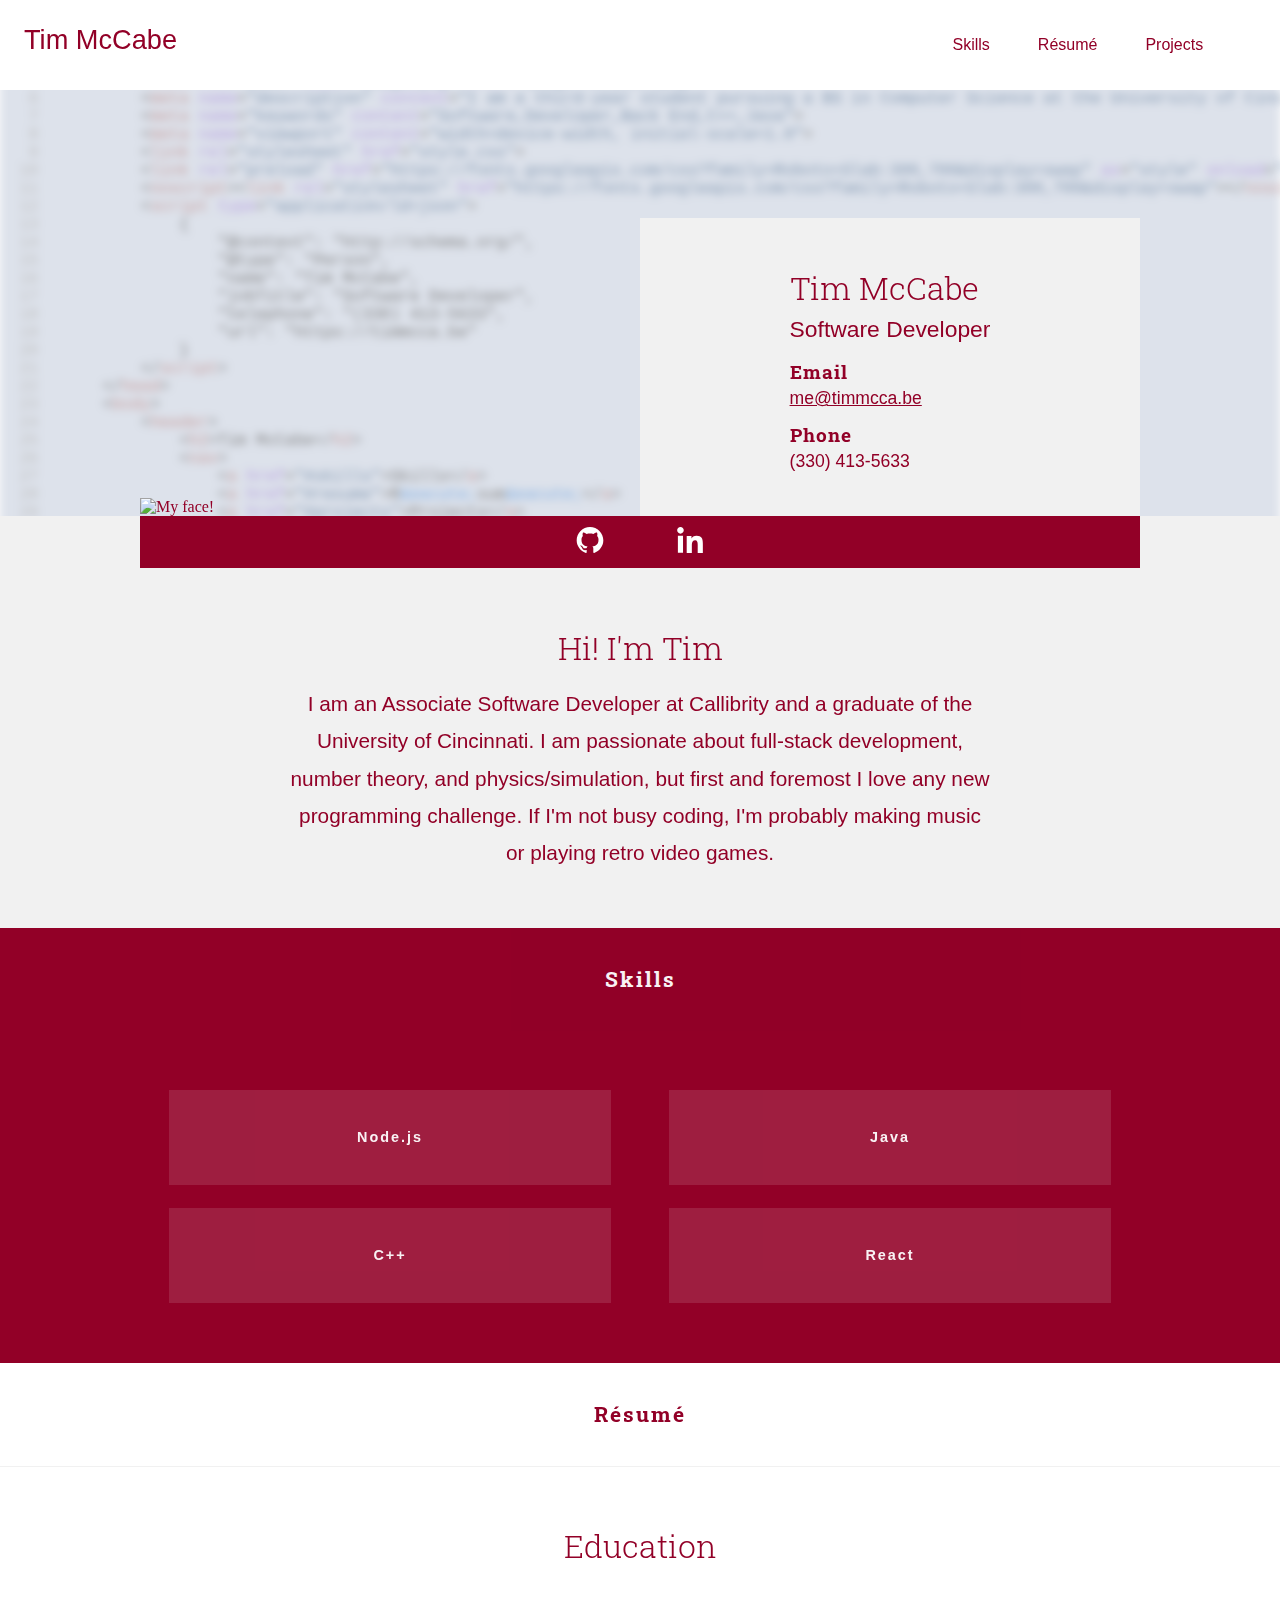
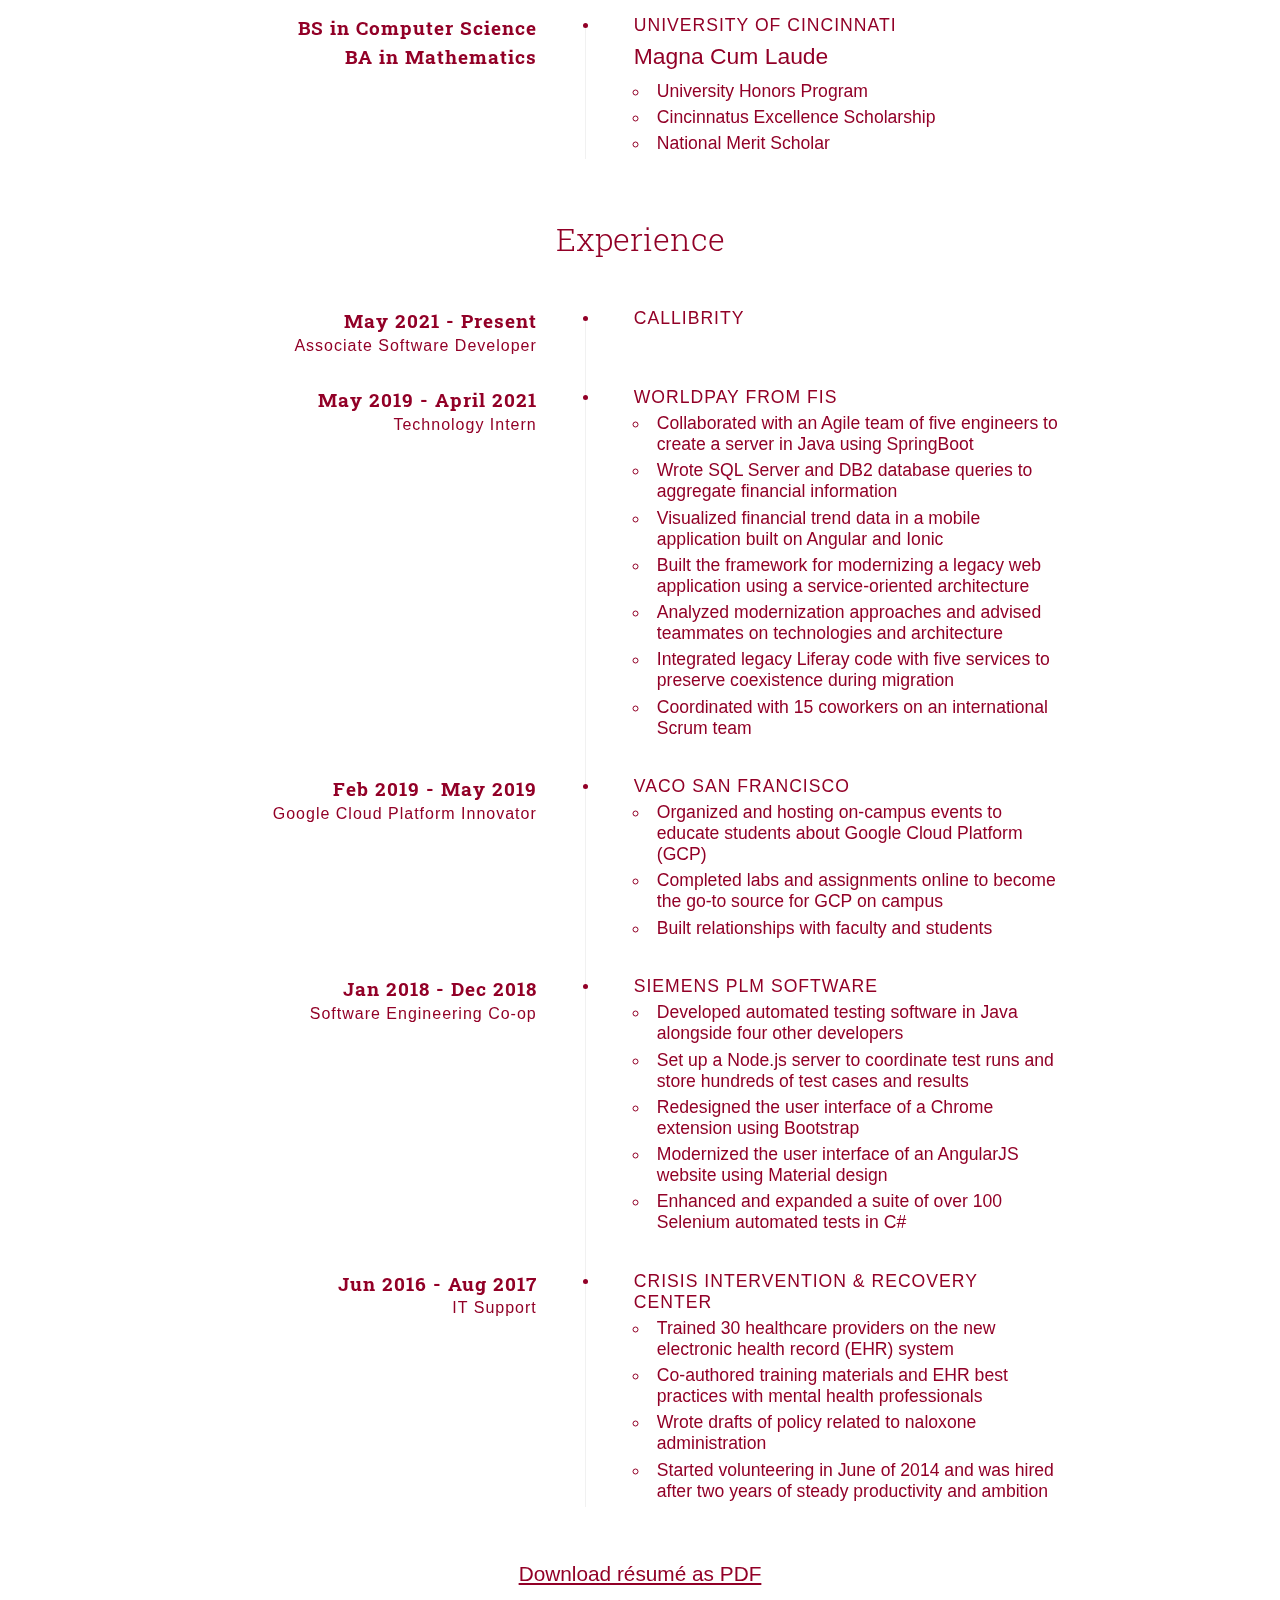
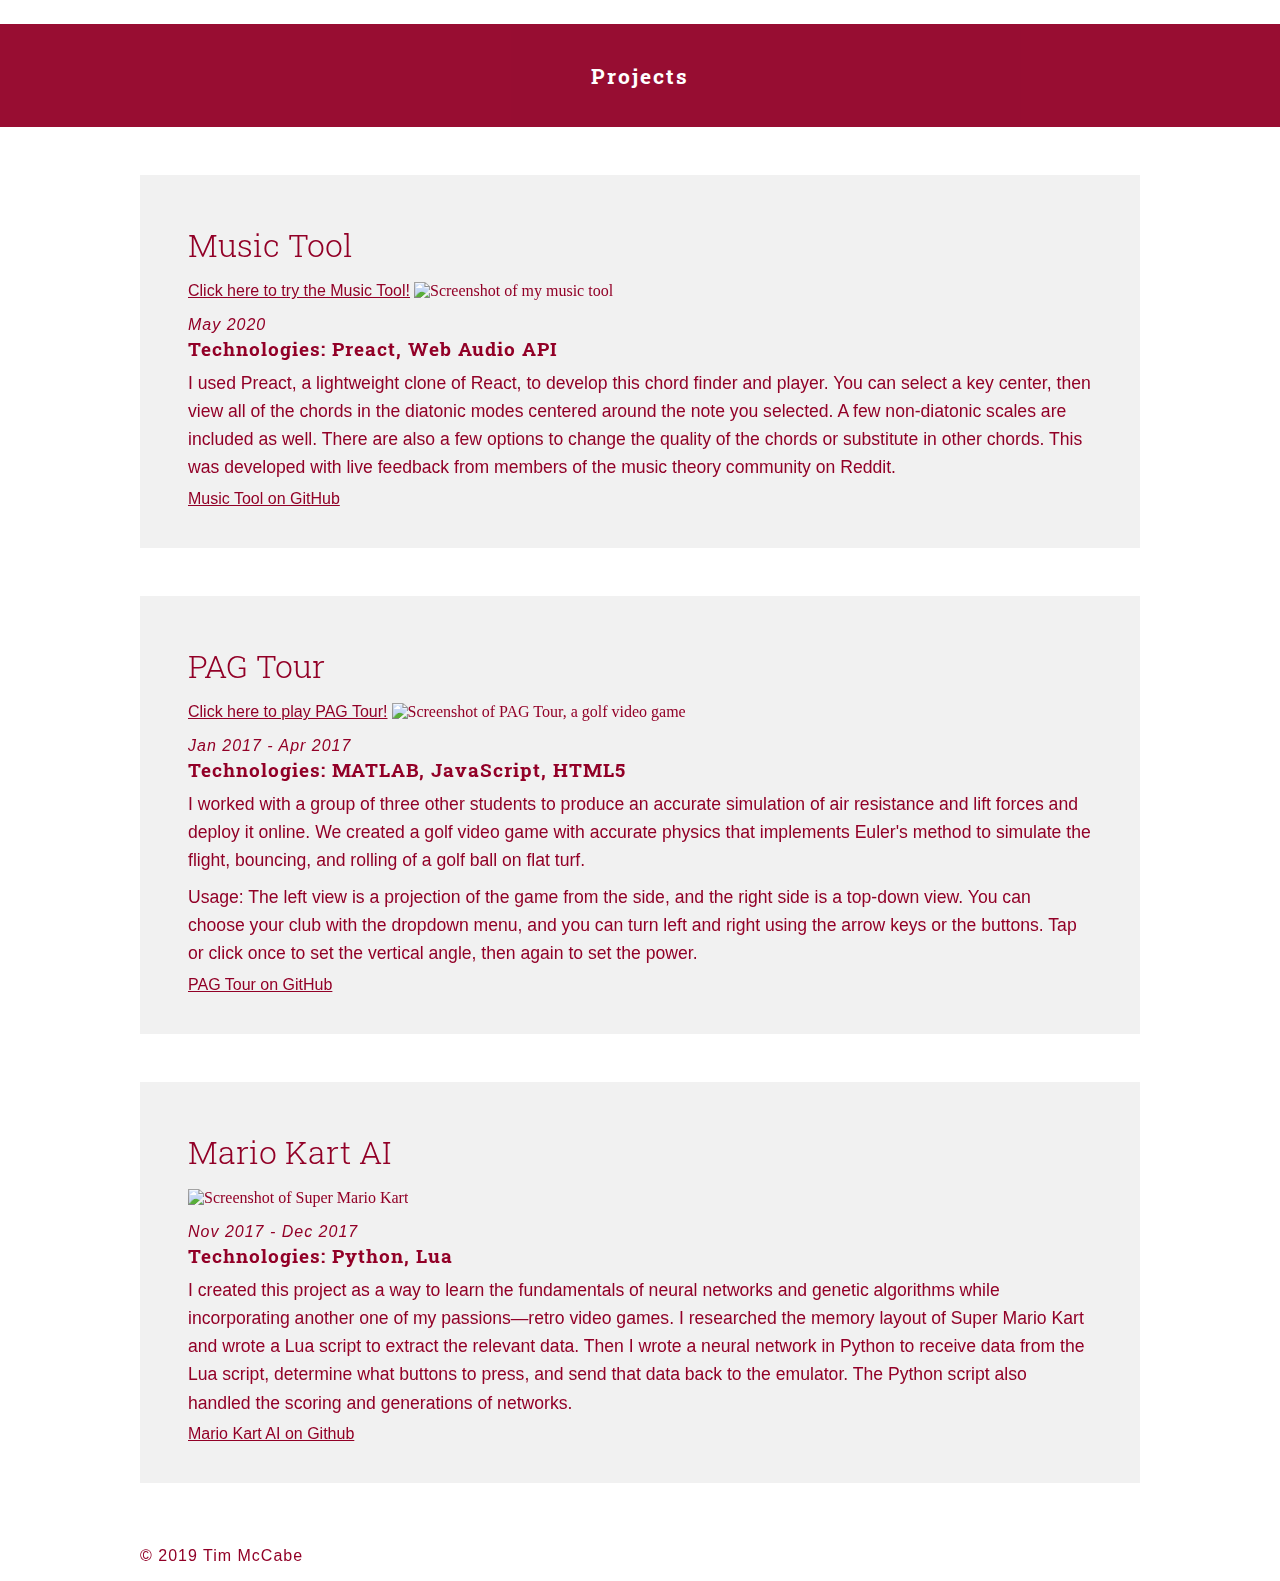
==== index.html @ ade3937a "Update index.html" ====
<!DOCTYPE html>
<html>
    <head>
        <title>Tim McCabe</title>
        <link rel="icon" type="image/png" href="image/favicon.png">
        <meta name="description" content="I am an Associate Software Developer at Callibrity and a graduate of the University of Cincinnati.">
        <meta name="keywords" content="Software,Developer,Back End,C++,Java">
        <meta name="viewport" content="width=device-width, initial-scale=1.0">
        <link rel="stylesheet" href="style.css">
        <link rel="preload" href="https://fonts.googleapis.com/css?family=Roboto+Slab:300,700&display=swap" as="style" onload="this.onload=null;this.rel='stylesheet'">
        <noscript><link rel="stylesheet" href="https://fonts.googleapis.com/css?family=Roboto+Slab:300,700&display=swap"></noscript>
        <script type="application/ld+json">
            {
                "@context": "http://schema.org/",
                "@type": "Person",
                "name": "Tim McCabe",
                "jobTitle": "Software Developer",
                "telephone": "(330) 413-5633",
                "url": "https://timmcca.be"
            }
        </script>
    </head>
    <body>
        <header>
            <h2>Tim McCabe</h2>
            <nav>
                <a href="#skills">Skills</a>
                <a href="#resume">R&eacute;sum&eacute;</a>
                <a href="#projects">Projects</a>
            </nav>
        </header>
        <main>
            <section class="banner content">
                <picture class="headshot-picture">
                    <source srcset="image/headshot.webp" type="image/webp">
                    <source srcset="image/headshot.jpg" type="image/jpeg">
                    <img class="headshot" src="image/headshot.jpg" alt="My face!">
                </picture>
                <article class="details">
                    <div>
                        <h1>Tim McCabe</h1>
                        <p><strong>Software Developer</strong></p>
                        <h5>Email</h5>
                        <p><a href="mailto:me@timmcca.be">me@timmcca.be</a></p>
                        <h5>Phone</h5>
                        <p>(330) 413-5633</p>
                    </div>
                </article>
            </section>
            <section class="about content">
                <div class="socials">
                    <!-- TODO: create a new Stack Overflow (I locked myself out of the old one :() -->
                    <!--<a href="https://stackoverflow.com/users/10601037/timmcca-be"><img alt="Stack Overflow icon" src="image/so-icon.svg"></a>-->
                    <a href="https://github.com/timmcca-be"><img alt="GitHub icon" src="image/github-icon.svg"></a>
                    <a href="https://www.linkedin.com/in/timmcca-be/"><img alt="LinkedIn icon" src="image/linkedin-icon.svg"></a>
                </div>
                <h1>Hi! I'm Tim</h1>
                <p>I am an Associate Software Developer at Callibrity and a graduate of the University of Cincinnati.
                    I am passionate about full-stack development, number theory, and physics/simulation, but
                    first and foremost I love any new programming challenge. If I'm not busy coding, I'm probably making
                    music or playing retro video games.</p>
            </section>
            <section id="skills">
                <h3>Skills</h3>
                <div class="skill-container content">
                    <p>Node.js</p>
                    <p>Java</p>
                    <p>C++</p>
                    <p>React</p>
                </div>
            </section>
            <section id="resume">
                <h3>R&eacute;sum&eacute;</h3>
                <section class="content">
                    <h1>Education</h1>
                    <article class="timeline">
                        <div class="title-block">
                            <h5>BS in Computer Science</h5>
                            <h5>BA in Mathematics</h5>
                        </div>
                        <div class="content-block">
                            <h6>University of Cincinnati</h6>
                            <p><strong>Magna Cum Laude</strong></p>
                            <ul>
                                <li>University Honors Program</li>
                                <li>Cincinnatus Excellence Scholarship</li>
                                <li>National Merit Scholar</li>
                            </ul>
                        </div>
                    </article>
                </section>
                <section class="content">
                    <h1>Experience</h1>
                    <article class="timeline">
                        <div class="title-block">
                            <h5>May 2021 - Present</h5>
                            <small>Associate Software Developer</small>
                        </div>
                        <div class="content-block">
                            <h6>Callibrity</h6>
                        </div>
                    </article>
                    <article class="timeline">
                        <div class="title-block">
                            <h5>May 2019 - April 2021</h5>
                            <small>Technology Intern</small>
                        </div>
                        <div class="content-block">
                            <h6>Worldpay from FIS</h6>
                            <ul>
                                <li>Collaborated with an Agile team of five engineers to create a server in Java using SpringBoot</li>
                                <li>Wrote SQL Server and DB2 database queries to aggregate financial information</li>
                                <li>Visualized financial trend data in a mobile application built on Angular and Ionic</li>
                                <li>Built the framework for modernizing a legacy web application using a service-oriented architecture</li>
                                <li>Analyzed modernization approaches and advised teammates on technologies and architecture</li>
                                <li>Integrated legacy Liferay code with five services to preserve coexistence during migration</li>
                                <li>Coordinated with 15 coworkers on an international Scrum team</li>
                            </ul>
                        </div>
                    </article>
                    <article class="timeline">
                        <div class="title-block">
                            <h5>Feb 2019 - May 2019</h5>
                            <small>Google Cloud Platform Innovator</small>
                        </div>
                        <div class="content-block">
                            <h6>Vaco San Francisco</h6>
                            <ul>
                                <li>Organized and hosting on-campus events to educate students about Google Cloud Platform (GCP)</li>
                                <li>Completed labs and assignments online to become the go-to source for GCP on campus</li>
                                <li>Built relationships with faculty and students</li>
                            </ul>
                        </div>
                    </article>
                    <article class="timeline">
                        <div class="title-block">
                            <h5>Jan 2018 - Dec 2018</h5>
                            <small>Software Engineering Co-op</small>
                        </div>
                        <div class="content-block">
                            <h6>Siemens PLM Software</h6>
                            <ul>
                                <li>Developed automated testing software in Java alongside four other developers</li>
                                <li>Set up a Node.js server to coordinate test runs and store hundreds of test cases and results</li>
                                <li>Redesigned the user interface of a Chrome extension using Bootstrap</li>
                                <li>Modernized the user interface of an AngularJS website using Material design</li>
                                <li>Enhanced and expanded a suite of over 100 Selenium automated tests in C#</li>
                            </ul>
                        </div>
                    </article>
                    <article class="timeline">
                        <div class="title-block">
                            <h5>Jun 2016 - Aug 2017</h5>
                            <small>IT Support</small>
                        </div>
                        <div class="content-block">
                            <h6>Crisis Intervention &amp; Recovery Center</h6>
                            <ul>
                                <li>Trained 30 healthcare providers on the new electronic health record (EHR) system</li>
                                <li>Co-authored training materials and EHR best practices with mental health professionals</li>
                                <li>Wrote drafts of policy related to naloxone administration</li>
                                <li>Started volunteering in June of 2014 and was hired after two years of steady productivity and ambition</li>
                            </ul>
                        </div>
                    </article>
                </section>
                <p class="download"><a href="Tim McCabe.pdf" target="_blank">Download r&eacute;sum&eacute; as PDF</a></p>
            </section>
            <section id="projects">
                <h3>Projects</h3>
                <div class="content">
                    <article>
                        <h1>Music Tool</h1>
                        <a href="https://music-tool.timmcca.be/#/" target="_blank">Click here to try the Music Tool!</a>
                        <picture>
                            <source srcset="image/music-tool-mobile.webp" type="image/webp" media="(max-width: 768px)">
                            <source srcset="image/music-tool-mobile.png" type="image/png" media="(max-width: 768px)">
                            <source srcset="image/music-tool.webp" type="image/webp">
                            <source srcset="image/music-tool.png" type="image/png"> 
                            <img src="image/music-tool.png" alt="Screenshot of my music tool">
                        </picture>
                        <small><em>May 2020</em></small>
                        <h5>Technologies: Preact, Web Audio API</h5>
                        <p>I used Preact, a lightweight clone of React, to develop this chord finder and player. You can select a key center,
                            then view all of the chords in the diatonic modes centered around the note you selected. A few non-diatonic scales
                            are included as well. There are also a few options to change the quality of the chords or substitute in other
                            chords. This was developed with live feedback from members of the music theory community on Reddit.</p>
                        <a href="https://github.com/timmcca-be/music-tool" target="_blank">Music Tool on GitHub</a>
                    </article>
                    <article>
                        <h1>PAG Tour</h1>
                        <a href="https://modelshonorsexp.github.io/" target="_blank">Click here to play PAG Tour!</a>
                        <picture>
                            <source srcset="image/pag.webp" type="image/webp">
                            <source srcset="image/pag.png" type="image/png"> 
                            <img src="image/pag.png" alt="Screenshot of PAG Tour, a golf video game">
                        </picture>
                        <small><em>Jan 2017 - Apr 2017</em></small>
                        <h5>Technologies: MATLAB, JavaScript, HTML5</h5>
                        <p>I worked with a group of three other students to produce an accurate simulation of air resistance and lift
                            forces and deploy it online. We created a golf video game with accurate physics that implements Euler's
                            method to simulate the flight, bouncing, and rolling of a golf ball on flat turf.</p>
                        <p>Usage: The left view is a projection of the game from the side, and the right side is a top-down view. You
                            can choose your club with the dropdown menu, and you can turn left and right using the arrow keys or the
                            buttons. Tap or click once to set the vertical angle, then again to set the power.</p>
                        <a href="https://github.com/ModelsHonorsExp/ModelsHonorsExp.github.io" target="_blank">PAG Tour on GitHub</a>
                    </article>
                    <article>
                        <h1>Mario Kart AI</h1>
                        <picture>
                            <source srcset="image/mario.webp" type="image/webp">
                            <source srcset="image/mario.png" type="image/png"> 
                            <img class="mario-kart" src="image/mario.png" alt="Screenshot of Super Mario Kart">
                        </picture>
                        <small><em>Nov 2017 - Dec 2017</em></small>
                        <h5>Technologies: Python, Lua</h5>
                        <p>I created this project as a way to learn the fundamentals of neural networks and genetic algorithms while
                            incorporating another one of my passions&mdash;retro video games. I researched the memory layout of Super Mario
                            Kart and wrote a Lua script to extract the relevant data. Then I wrote a neural network in Python to receive
                            data from the Lua script, determine what buttons to press, and send that data back to the emulator. The
                            Python script also handled the scoring and generations of networks.</p>
                        <a href="https://github.com/timmcca-be/Mario-Kart-AI" target="_blank">Mario Kart AI on Github</a>
                    </article>
                </div>
            </section>
        </main>
        <footer class="content"><small>&copy; 2019 Tim McCabe</small></footer>
        <div id="background"><div class="editorLine"><div class="editorLineNumber">1</div><span class="background-code-punctuation">&lt;!</span><span class="background-code-tag">DOCTYPE</span><span class="background-code-punctuation">&nbsp;</span><span class="background-code-attribute">html</span><span class="background-code-punctuation">&gt;</span></div><div class="editorLine"><div class="editorLineNumber">2</div><span class="background-code-punctuation">&lt;</span><span class="background-code-tag">html</span><span class="background-code-punctuation">&gt;</span></div><div class="editorLine"><div class="editorLineNumber">3</div><span class="background-code-punctuation">&nbsp;&nbsp;&nbsp;&nbsp;&lt;</span><span class="background-code-tag">head</span><span class="background-code-punctuation">&gt;</span></div><div class="editorLine"><div class="editorLineNumber">4</div><span class="background-code-punctuation">&nbsp;&nbsp;&nbsp;&nbsp;&nbsp;&nbsp;&nbsp;&nbsp;&lt;</span><span class="background-code-tag">title</span><span class="background-code-punctuation">&gt;Tim&nbsp;McCabe&lt;/</span><span class="background-code-tag">title</span><span class="background-code-punctuation">&gt;</span></div><div class="editorLine"><div class="editorLineNumber">5</div><span class="background-code-punctuation">&nbsp;&nbsp;&nbsp;&nbsp;&nbsp;&nbsp;&nbsp;&nbsp;&lt;</span><span class="background-code-tag">link</span><span class="background-code-punctuation">&nbsp;</span><span class="background-code-attribute">rel</span><span class="background-code-punctuation">=</span><span class="background-code-value">"icon"</span><span class="background-code-punctuation">&nbsp;</span><span class="background-code-attribute">type</span><span class="background-code-punctuation">=</span><span class="background-code-value">"image/png"</span><span class="background-code-punctuation">&nbsp;</span><span class="background-code-attribute">href</span><span class="background-code-punctuation">=</span><span class="background-code-value">"image/favicon.png"</span><span class="background-code-punctuation">&gt;</span></div><div class="editorLine"><div class="editorLineNumber">6</div><span class="background-code-punctuation">&nbsp;&nbsp;&nbsp;&nbsp;&nbsp;&nbsp;&nbsp;&nbsp;&lt;</span><span class="background-code-tag">meta</span><span class="background-code-punctuation">&nbsp;</span><span class="background-code-attribute">name</span><span class="background-code-punctuation">=</span><span class="background-code-value">"description"</span><span class="background-code-punctuation">&nbsp;</span><span class="background-code-attribute">content</span><span class="background-code-punctuation">=</span><span class="background-code-value">"I&nbsp;am&nbsp;a&nbsp;third-year&nbsp;student&nbsp;pursuing&nbsp;a&nbsp;BS&nbsp;in&nbsp;Computer&nbsp;Science&nbsp;at&nbsp;the&nbsp;University&nbsp;of&nbsp;Cincinnati."</span><span class="background-code-punctuation">&gt;</span></div><div class="editorLine"><div class="editorLineNumber">7</div><span class="background-code-punctuation">&nbsp;&nbsp;&nbsp;&nbsp;&nbsp;&nbsp;&nbsp;&nbsp;&lt;</span><span class="background-code-tag">meta</span><span class="background-code-punctuation">&nbsp;</span><span class="background-code-attribute">name</span><span class="background-code-punctuation">=</span><span class="background-code-value">"keywords"</span><span class="background-code-punctuation">&nbsp;</span><span class="background-code-attribute">content</span><span class="background-code-punctuation">=</span><span class="background-code-value">"Software,Developer,Back&nbsp;End,C++,Java"</span><span class="background-code-punctuation">&gt;</span></div><div class="editorLine"><div class="editorLineNumber">8</div><span class="background-code-punctuation">&nbsp;&nbsp;&nbsp;&nbsp;&nbsp;&nbsp;&nbsp;&nbsp;&lt;</span><span class="background-code-tag">meta</span><span class="background-code-punctuation">&nbsp;</span><span class="background-code-attribute">name</span><span class="background-code-punctuation">=</span><span class="background-code-value">"viewport"</span><span class="background-code-punctuation">&nbsp;</span><span class="background-code-attribute">content</span><span class="background-code-punctuation">=</span><span class="background-code-value">"width=device-width,&nbsp;initial-scale=1.0"</span><span class="background-code-punctuation">&gt;</span></div><div class="editorLine"><div class="editorLineNumber">9</div><span class="background-code-punctuation">&nbsp;&nbsp;&nbsp;&nbsp;&nbsp;&nbsp;&nbsp;&nbsp;&lt;</span><span class="background-code-tag">link</span><span class="background-code-punctuation">&nbsp;</span><span class="background-code-attribute">rel</span><span class="background-code-punctuation">=</span><span class="background-code-value">"stylesheet"</span><span class="background-code-punctuation">&nbsp;</span><span class="background-code-attribute">href</span><span class="background-code-punctuation">=</span><span class="background-code-value">"style.css"</span><span class="background-code-punctuation">&gt;</span></div><div class="editorLine"><div class="editorLineNumber">10</div><span class="background-code-punctuation">&nbsp;&nbsp;&nbsp;&nbsp;&nbsp;&nbsp;&nbsp;&nbsp;&lt;</span><span class="background-code-tag">link</span><span class="background-code-punctuation">&nbsp;</span><span class="background-code-attribute">rel</span><span class="background-code-punctuation">=</span><span class="background-code-value">"preload"</span><span class="background-code-punctuation">&nbsp;</span><span class="background-code-attribute">href</span><span class="background-code-punctuation">=</span><span class="background-code-value">"https://fonts.googleapis.com/css?family=Roboto+Slab:300,700&amp;display=swap"</span><span class="background-code-punctuation">&nbsp;</span><span class="background-code-attribute">as</span><span class="background-code-punctuation">=</span><span class="background-code-value">"style"</span><span class="background-code-punctuation">&nbsp;</span><span class="background-code-attribute">onload</span><span class="background-code-punctuation">=</span><span class="background-code-value">"</span><span class="background-code-keyword">this</span><span class="background-code-punctuation">.onload=</span><span class="background-code-keyword">null</span><span class="background-code-punctuation">;</span><span class="background-code-keyword">this</span><span class="background-code-punctuation">.rel=</span><span class="background-code-value">'stylesheet'</span><span class="background-code-punctuation">"&gt;</span></div><div class="editorLine"><div class="editorLineNumber">11</div><span class="background-code-punctuation">&nbsp;&nbsp;&nbsp;&nbsp;&nbsp;&nbsp;&nbsp;&nbsp;&lt;</span><span class="background-code-tag">noscript</span><span class="background-code-punctuation">&gt;&lt;</span><span class="background-code-tag">link</span><span class="background-code-punctuation">&nbsp;</span><span class="background-code-attribute">rel</span><span class="background-code-punctuation">=</span><span class="background-code-value">"stylesheet"</span><span class="background-code-punctuation">&nbsp;</span><span class="background-code-attribute">href</span><span class="background-code-punctuation">=</span><span class="background-code-value">"https://fonts.googleapis.com/css?family=Roboto+Slab:300,700&amp;display=swap"</span><span class="background-code-punctuation">&gt;&lt;/</span><span class="background-code-tag">noscript</span><span class="background-code-punctuation">&gt;</span></div><div class="editorLine"><div class="editorLineNumber">12</div><span class="background-code-punctuation">&nbsp;&nbsp;&nbsp;&nbsp;&nbsp;&nbsp;&nbsp;&nbsp;&lt;</span><span class="background-code-tag">script</span><span class="background-code-punctuation">&nbsp;</span><span class="background-code-attribute">type</span><span class="background-code-punctuation">=</span><span class="background-code-value">"application/ld+json"</span><span class="background-code-punctuation">&gt;</span></div><div class="editorLine"><div class="editorLineNumber">13</div><span class="background-code-punctuation">&nbsp;&nbsp;&nbsp;&nbsp;&nbsp;&nbsp;&nbsp;&nbsp;&nbsp;&nbsp;&nbsp;&nbsp;{</span></div><div class="editorLine"><div class="editorLineNumber">14</div><span class="background-code-punctuation">&nbsp;&nbsp;&nbsp;&nbsp;&nbsp;&nbsp;&nbsp;&nbsp;&nbsp;&nbsp;&nbsp;&nbsp;&nbsp;&nbsp;&nbsp;&nbsp;"@context":&nbsp;"http://schema.org/",</span></div><div class="editorLine"><div class="editorLineNumber">15</div><span class="background-code-punctuation">&nbsp;&nbsp;&nbsp;&nbsp;&nbsp;&nbsp;&nbsp;&nbsp;&nbsp;&nbsp;&nbsp;&nbsp;&nbsp;&nbsp;&nbsp;&nbsp;"@type":&nbsp;"Person",</span></div><div class="editorLine"><div class="editorLineNumber">16</div><span class="background-code-punctuation">&nbsp;&nbsp;&nbsp;&nbsp;&nbsp;&nbsp;&nbsp;&nbsp;&nbsp;&nbsp;&nbsp;&nbsp;&nbsp;&nbsp;&nbsp;&nbsp;"name":&nbsp;"Tim&nbsp;McCabe",</span></div><div class="editorLine"><div class="editorLineNumber">17</div><span class="background-code-punctuation">&nbsp;&nbsp;&nbsp;&nbsp;&nbsp;&nbsp;&nbsp;&nbsp;&nbsp;&nbsp;&nbsp;&nbsp;&nbsp;&nbsp;&nbsp;&nbsp;"jobTitle":&nbsp;"Software&nbsp;Developer",</span></div><div class="editorLine"><div class="editorLineNumber">18</div><span class="background-code-punctuation">&nbsp;&nbsp;&nbsp;&nbsp;&nbsp;&nbsp;&nbsp;&nbsp;&nbsp;&nbsp;&nbsp;&nbsp;&nbsp;&nbsp;&nbsp;&nbsp;"telephone":&nbsp;"(330)&nbsp;413-5633",</span></div><div class="editorLine"><div class="editorLineNumber">19</div><span class="background-code-punctuation">&nbsp;&nbsp;&nbsp;&nbsp;&nbsp;&nbsp;&nbsp;&nbsp;&nbsp;&nbsp;&nbsp;&nbsp;&nbsp;&nbsp;&nbsp;&nbsp;"url":&nbsp;"https://timmcca.be"</span></div><div class="editorLine"><div class="editorLineNumber">20</div><span class="background-code-punctuation">&nbsp;&nbsp;&nbsp;&nbsp;&nbsp;&nbsp;&nbsp;&nbsp;&nbsp;&nbsp;&nbsp;&nbsp;}</span></div><div class="editorLine"><div class="editorLineNumber">21</div><span class="background-code-punctuation">&nbsp;&nbsp;&nbsp;&nbsp;&nbsp;&nbsp;&nbsp;&nbsp;&lt;/</span><span class="background-code-tag">script</span><span class="background-code-punctuation">&gt;</span></div><div class="editorLine"><div class="editorLineNumber">22</div><span class="background-code-punctuation">&nbsp;&nbsp;&nbsp;&nbsp;&lt;/</span><span class="background-code-tag">head</span><span class="background-code-punctuation">&gt;</span></div><div class="editorLine"><div class="editorLineNumber">23</div><span class="background-code-punctuation">&nbsp;&nbsp;&nbsp;&nbsp;&lt;</span><span class="background-code-tag">body</span><span class="background-code-punctuation">&gt;</span></div><div class="editorLine"><div class="editorLineNumber">24</div><span class="background-code-punctuation">&nbsp;&nbsp;&nbsp;&nbsp;&nbsp;&nbsp;&nbsp;&nbsp;&lt;</span><span class="background-code-tag">header</span><span class="background-code-punctuation">&gt;</span></div><div class="editorLine"><div class="editorLineNumber">25</div><span class="background-code-punctuation">&nbsp;&nbsp;&nbsp;&nbsp;&nbsp;&nbsp;&nbsp;&nbsp;&nbsp;&nbsp;&nbsp;&nbsp;&lt;</span><span class="background-code-tag">h2</span><span class="background-code-punctuation">&gt;Tim&nbsp;McCabe&lt;/</span><span class="background-code-tag">h2</span><span class="background-code-punctuation">&gt;</span></div><div class="editorLine"><div class="editorLineNumber">26</div><span class="background-code-punctuation">&nbsp;&nbsp;&nbsp;&nbsp;&nbsp;&nbsp;&nbsp;&nbsp;&nbsp;&nbsp;&nbsp;&nbsp;&lt;</span><span class="background-code-tag">nav</span><span class="background-code-punctuation">&gt;</span></div><div class="editorLine"><div class="editorLineNumber">27</div><span class="background-code-punctuation">&nbsp;&nbsp;&nbsp;&nbsp;&nbsp;&nbsp;&nbsp;&nbsp;&nbsp;&nbsp;&nbsp;&nbsp;&nbsp;&nbsp;&nbsp;&nbsp;&lt;</span><span class="background-code-tag">a</span><span class="background-code-punctuation">&nbsp;</span><span class="background-code-attribute">href</span><span class="background-code-punctuation">=</span><span class="background-code-value">"#skills"</span><span class="background-code-punctuation">&gt;Skills&lt;/</span><span class="background-code-tag">a</span><span class="background-code-punctuation">&gt;</span></div><div class="editorLine"><div class="editorLineNumber">28</div><span class="background-code-punctuation">&nbsp;&nbsp;&nbsp;&nbsp;&nbsp;&nbsp;&nbsp;&nbsp;&nbsp;&nbsp;&nbsp;&nbsp;&nbsp;&nbsp;&nbsp;&nbsp;&lt;</span><span class="background-code-tag">a</span><span class="background-code-punctuation">&nbsp;</span><span class="background-code-attribute">href</span><span class="background-code-punctuation">=</span><span class="background-code-value">"#resume"</span><span class="background-code-punctuation">&gt;R</span><span class="background-code-keyword">&amp;eacute;</span><span class="background-code-punctuation">sum</span><span class="background-code-keyword">&amp;eacute;</span><span class="background-code-punctuation">&lt;/</span><span class="background-code-tag">a</span><span class="background-code-punctuation">&gt;</span></div><div class="editorLine"><div class="editorLineNumber">29</div><span class="background-code-punctuation">&nbsp;&nbsp;&nbsp;&nbsp;&nbsp;&nbsp;&nbsp;&nbsp;&nbsp;&nbsp;&nbsp;&nbsp;&nbsp;&nbsp;&nbsp;&nbsp;&lt;</span><span class="background-code-tag">a</span><span class="background-code-punctuation">&nbsp;</span><span class="background-code-attribute">href</span><span class="background-code-punctuation">=</span><span class="background-code-value">"#projects"</span><span class="background-code-punctuation">&gt;Projects&lt;/</span><span class="background-code-tag">a</span><span class="background-code-punctuation">&gt;</span></div><div class="editorLine"><div class="editorLineNumber">30</div><span class="background-code-punctuation">&nbsp;&nbsp;&nbsp;&nbsp;&nbsp;&nbsp;&nbsp;&nbsp;&nbsp;&nbsp;&nbsp;&nbsp;&lt;/</span><span class="background-code-tag">nav</span><span class="background-code-punctuation">&gt;</span></div><div class="editorLine"><div class="editorLineNumber">31</div><span class="background-code-punctuation">&nbsp;&nbsp;&nbsp;&nbsp;&nbsp;&nbsp;&nbsp;&nbsp;&lt;/</span><span class="background-code-tag">header</span><span class="background-code-punctuation">&gt;</span></div><div class="editorLine"><div class="editorLineNumber">32</div><span class="background-code-punctuation">&nbsp;&nbsp;&nbsp;&nbsp;&nbsp;&nbsp;&nbsp;&nbsp;&lt;</span><span class="background-code-tag">main</span><span class="background-code-punctuation">&gt;</span></div><div class="editorLine"><div class="editorLineNumber">33</div><span class="background-code-punctuation">&nbsp;&nbsp;&nbsp;&nbsp;&nbsp;&nbsp;&nbsp;&nbsp;&nbsp;&nbsp;&nbsp;&nbsp;&lt;</span><span class="background-code-tag">section</span><span class="background-code-punctuation">&nbsp;</span><span class="background-code-attribute">class</span><span class="background-code-punctuation">=</span><span class="background-code-value">"banner&nbsp;content"</span><span class="background-code-punctuation">&gt;</span></div><div class="editorLine"><div class="editorLineNumber">34</div><span class="background-code-punctuation">&nbsp;&nbsp;&nbsp;&nbsp;&nbsp;&nbsp;&nbsp;&nbsp;&nbsp;&nbsp;&nbsp;&nbsp;&nbsp;&nbsp;&nbsp;&nbsp;&lt;</span><span class="background-code-tag">picture</span><span class="background-code-punctuation">&nbsp;</span><span class="background-code-attribute">class</span><span class="background-code-punctuation">=</span><span class="background-code-value">"headshot-picture"</span><span class="background-code-punctuation">&gt;</span></div><div class="editorLine"><div class="editorLineNumber">35</div><span class="background-code-punctuation">&nbsp;&nbsp;&nbsp;&nbsp;&nbsp;&nbsp;&nbsp;&nbsp;&nbsp;&nbsp;&nbsp;&nbsp;&nbsp;&nbsp;&nbsp;&nbsp;&nbsp;&nbsp;&nbsp;&nbsp;&lt;</span><span class="background-code-tag">source</span><span class="background-code-punctuation">&nbsp;</span><span class="background-code-attribute">srcset</span><span class="background-code-punctuation">=</span><span class="background-code-value">"image/headshot.webp"</span><span class="background-code-punctuation">&nbsp;</span><span class="background-code-attribute">type</span><span class="background-code-punctuation">=</span><span class="background-code-value">"image/webp"</span><span class="background-code-punctuation">&gt;</span></div><div class="editorLine"><div class="editorLineNumber">36</div><span class="background-code-punctuation">&nbsp;&nbsp;&nbsp;&nbsp;&nbsp;&nbsp;&nbsp;&nbsp;&nbsp;&nbsp;&nbsp;&nbsp;&nbsp;&nbsp;&nbsp;&nbsp;&nbsp;&nbsp;&nbsp;&nbsp;&lt;</span><span class="background-code-tag">source</span><span class="background-code-punctuation">&nbsp;</span><span class="background-code-attribute">srcset</span><span class="background-code-punctuation">=</span><span class="background-code-value">"image/headshot.jpg"</span><span class="background-code-punctuation">&nbsp;</span><span class="background-code-attribute">type</span><span class="background-code-punctuation">=</span><span class="background-code-value">"image/jpeg"</span><span class="background-code-punctuation">&gt;&nbsp;</span></div><div class="editorLine"><div class="editorLineNumber">37</div><span class="background-code-punctuation">&nbsp;&nbsp;&nbsp;&nbsp;&nbsp;&nbsp;&nbsp;&nbsp;&nbsp;&nbsp;&nbsp;&nbsp;&nbsp;&nbsp;&nbsp;&nbsp;&nbsp;&nbsp;&nbsp;&nbsp;&lt;</span><span class="background-code-tag">img</span><span class="background-code-punctuation">&nbsp;</span><span class="background-code-attribute">class</span><span class="background-code-punctuation">=</span><span class="background-code-value">"headshot"</span><span class="background-code-punctuation">&nbsp;</span><span class="background-code-attribute">src</span><span class="background-code-punctuation">=</span><span class="background-code-value">"image/headshot.jpg"</span><span class="background-code-punctuation">&nbsp;</span><span class="background-code-attribute">alt</span><span class="background-code-punctuation">=</span><span class="background-code-value">"My&nbsp;face!"</span><span class="background-code-punctuation">&gt;</span></div><div class="editorLine"><div class="editorLineNumber">38</div><span class="background-code-punctuation">&nbsp;&nbsp;&nbsp;&nbsp;&nbsp;&nbsp;&nbsp;&nbsp;&nbsp;&nbsp;&nbsp;&nbsp;&nbsp;&nbsp;&nbsp;&nbsp;&lt;/</span><span class="background-code-tag">picture</span><span class="background-code-punctuation">&gt;</span></div><div class="editorLine"><div class="editorLineNumber">39</div><span class="background-code-punctuation">&nbsp;&nbsp;&nbsp;&nbsp;&nbsp;&nbsp;&nbsp;&nbsp;&nbsp;&nbsp;&nbsp;&nbsp;&nbsp;&nbsp;&nbsp;&nbsp;&lt;</span><span class="background-code-tag">article</span><span class="background-code-punctuation">&nbsp;</span><span class="background-code-attribute">class</span><span class="background-code-punctuation">=</span><span class="background-code-value">"details"</span><span class="background-code-punctuation">&gt;</span></div><div class="editorLine"><div class="editorLineNumber">40</div><span class="background-code-punctuation">&nbsp;&nbsp;&nbsp;&nbsp;&nbsp;&nbsp;&nbsp;&nbsp;&nbsp;&nbsp;&nbsp;&nbsp;&nbsp;&nbsp;&nbsp;&nbsp;&nbsp;&nbsp;&nbsp;&nbsp;&lt;</span><span class="background-code-tag">div</span><span class="background-code-punctuation">&gt;</span></div><div class="editorLine"><div class="editorLineNumber">41</div><span class="background-code-punctuation">&nbsp;&nbsp;&nbsp;&nbsp;&nbsp;&nbsp;&nbsp;&nbsp;&nbsp;&nbsp;&nbsp;&nbsp;&nbsp;&nbsp;&nbsp;&nbsp;&nbsp;&nbsp;&nbsp;&nbsp;&nbsp;&nbsp;&nbsp;&nbsp;&lt;</span><span class="background-code-tag">h1</span><span class="background-code-punctuation">&gt;Tim&nbsp;McCabe&lt;/</span><span class="background-code-tag">h1</span><span class="background-code-punctuation">&gt;</span></div><div class="editorLine"><div class="editorLineNumber">42</div><span class="background-code-punctuation">&nbsp;&nbsp;&nbsp;&nbsp;&nbsp;&nbsp;&nbsp;&nbsp;&nbsp;&nbsp;&nbsp;&nbsp;&nbsp;&nbsp;&nbsp;&nbsp;&nbsp;&nbsp;&nbsp;&nbsp;&nbsp;&nbsp;&nbsp;&nbsp;&lt;</span><span class="background-code-tag">h5</span><span class="background-code-punctuation">&gt;Computer&nbsp;Science&nbsp;Student&lt;/</span><span class="background-code-tag">h5</span><span class="background-code-punctuation">&gt;</span></div><div class="editorLine"><div class="editorLineNumber">43</div><span class="background-code-punctuation">&nbsp;&nbsp;&nbsp;&nbsp;&nbsp;&nbsp;&nbsp;&nbsp;&nbsp;&nbsp;&nbsp;&nbsp;&nbsp;&nbsp;&nbsp;&nbsp;&nbsp;&nbsp;&nbsp;&nbsp;&nbsp;&nbsp;&nbsp;&nbsp;&lt;</span><span class="background-code-tag">p</span><span class="background-code-punctuation">&gt;&lt;</span><span class="background-code-tag">strong</span><span class="background-code-punctuation">&gt;University&nbsp;of&nbsp;Cincinnati&lt;/</span><span class="background-code-tag">strong</span><span class="background-code-punctuation">&gt;&lt;/</span><span class="background-code-tag">p</span><span class="background-code-punctuation">&gt;</span></div><div class="editorLine"><div class="editorLineNumber">44</div><span class="background-code-punctuation">&nbsp;&nbsp;&nbsp;&nbsp;&nbsp;&nbsp;&nbsp;&nbsp;&nbsp;&nbsp;&nbsp;&nbsp;&nbsp;&nbsp;&nbsp;&nbsp;&nbsp;&nbsp;&nbsp;&nbsp;&nbsp;&nbsp;&nbsp;&nbsp;&lt;</span><span class="background-code-tag">h5</span><span class="background-code-punctuation">&gt;Email&lt;/</span><span class="background-code-tag">h5</span><span class="background-code-punctuation">&gt;</span></div><div class="editorLine"><div class="editorLineNumber">45</div><span class="background-code-punctuation">&nbsp;&nbsp;&nbsp;&nbsp;&nbsp;&nbsp;&nbsp;&nbsp;&nbsp;&nbsp;&nbsp;&nbsp;&nbsp;&nbsp;&nbsp;&nbsp;&nbsp;&nbsp;&nbsp;&nbsp;&nbsp;&nbsp;&nbsp;&nbsp;&lt;</span><span class="background-code-tag">p</span><span class="background-code-punctuation">&gt;&lt;</span><span class="background-code-tag">a</span><span class="background-code-punctuation">&nbsp;</span><span class="background-code-attribute">href</span><span class="background-code-punctuation">=</span><span class="background-code-value">"mailto:me@timmcca.be"</span><span class="background-code-punctuation">&gt;me@timmcca.be&lt;/</span><span class="background-code-tag">a</span><span class="background-code-punctuation">&gt;&lt;/</span><span class="background-code-tag">p</span><span class="background-code-punctuation">&gt;</span></div><div class="editorLine"><div class="editorLineNumber">46</div><span class="background-code-punctuation">&nbsp;&nbsp;&nbsp;&nbsp;&nbsp;&nbsp;&nbsp;&nbsp;&nbsp;&nbsp;&nbsp;&nbsp;&nbsp;&nbsp;&nbsp;&nbsp;&nbsp;&nbsp;&nbsp;&nbsp;&nbsp;&nbsp;&nbsp;&nbsp;&lt;</span><span class="background-code-tag">h5</span><span class="background-code-punctuation">&gt;Phone&lt;/</span><span class="background-code-tag">h5</span><span class="background-code-punctuation">&gt;</span></div><div class="editorLine"><div class="editorLineNumber">47</div><span class="background-code-punctuation">&nbsp;&nbsp;&nbsp;&nbsp;&nbsp;&nbsp;&nbsp;&nbsp;&nbsp;&nbsp;&nbsp;&nbsp;&nbsp;&nbsp;&nbsp;&nbsp;&nbsp;&nbsp;&nbsp;&nbsp;&nbsp;&nbsp;&nbsp;&nbsp;&lt;</span><span class="background-code-tag">p</span><span class="background-code-punctuation">&gt;(330)&nbsp;413-5633&lt;/</span><span class="background-code-tag">p</span><span class="background-code-punctuation">&gt;</span></div><div class="editorLine"><div class="editorLineNumber">48</div><span class="background-code-punctuation">&nbsp;&nbsp;&nbsp;&nbsp;&nbsp;&nbsp;&nbsp;&nbsp;&nbsp;&nbsp;&nbsp;&nbsp;&nbsp;&nbsp;&nbsp;&nbsp;&nbsp;&nbsp;&nbsp;&nbsp;&lt;/</span><span class="background-code-tag">div</span><span class="background-code-punctuation">&gt;</span></div><div class="editorLine"><div class="editorLineNumber">49</div><span class="background-code-punctuation">&nbsp;&nbsp;&nbsp;&nbsp;&nbsp;&nbsp;&nbsp;&nbsp;&nbsp;&nbsp;&nbsp;&nbsp;&nbsp;&nbsp;&nbsp;&nbsp;&lt;/</span><span class="background-code-tag">article</span><span class="background-code-punctuation">&gt;</span></div><div class="editorLine"><div class="editorLineNumber">50</div><span class="background-code-punctuation">&nbsp;&nbsp;&nbsp;&nbsp;&nbsp;&nbsp;&nbsp;&nbsp;&nbsp;&nbsp;&nbsp;&nbsp;&lt;/</span><span class="background-code-tag">section</span><span class="background-code-punctuation">&gt;</span></div></div>
    </body>
</html>
---- style.css ----
* {
    margin: 0;
    padding: 0;
    color: #920027;
}

header, #resume, footer {
    background-color: white;
}

header {
    display: none;
}

@media only screen and (min-width: 800px) {
    nav {
        margin-left: auto;
        padding: 0.3em;
        line-height: 2em;
        display: flex;
    }

    header {
        padding: 1.5em;
        display: flex;
    }
}

nav a {
    margin-right: 3em;
    text-decoration: none;
    transition: color 0.3s;
}

a:hover {
    color: #dd92a6;
}

h1, h2, h3, h5 {
    font-family: "Roboto Slab", "Open Sans", "Segoe UI", Tahoma, sans-serif;
}

h4, h6, p, small, a, li {
    font-family: "Open Sans", "Segoe UI", Tahoma, sans-serif;
}

.skill-container p {
    font-weight: bold;
}

h2 {
    font-size: 1.7em;
}

p, h6, li {
    font-size: 1.1em;
}

small {
    font-size: 1em;
    display: block;
}

.content, ul {
    padding-left: 1em;
}

.content {
    padding-right: 1em;
}

.banner {
    padding-top: 3em;
    /* Yeah, this should probably be flex, but Chrome was giving me issues with the image aspect ratio with flex */
    display: grid;
    grid-template-columns: 100%;
}

#skills, #projects {
    background-attachment: fixed;
    background-repeat: no-repeat;
    background-position: center;
    background-size: cover;
}

.socials, #skills h3, #projects h3, #skills {
    background-color: #920027;
}

.headshot {
    max-width: 500px;
    width: 50vw;
    margin: auto;
    border-radius: 50%;
    margin-bottom: 3em;
}

.headshot-picture {
    max-height: 500px;
    margin: auto;
    display: contents;
}

.about, .details, #projects article {
    background-color: #f1f1f1;
}

.details, .socials, h3, section > h1, section > p, .skill-container p {
    text-align: center;
}

.details {
    padding: 2em;
    display: flex;
    align-items: center; 
    justify-content: center;
}

@media only screen and (min-width: 600px) {
    h2 {
        font-family: "Open Sans", "Segoe UI", Tahoma, sans-serif;
    }
}

@media only screen and (min-width: 800px) {
    .banner {
        padding-top: 8em;
        grid-template-columns: 50% 50%;
    }

    .headshot {
        width: 100%;
        border-radius: 0;
        margin-bottom: 0;
    }

    .details {
        text-align: left;
    }
}

@media only screen and (min-width: 1050px) {
    .content {
        width: 1000px;
        padding-left: calc(50% - 500px);
        padding-right: calc(50% - 500px);
    }
}

h1, h5 {
    margin-top: 0.5em;
}

h1, h2, h4, h6, p, small, a, li, strong {
    font-weight: 300;
}

h1 {
    font-size: 2em;
}

h5 {
    font-size: 1.2em;
}

h5, h6, small {
    letter-spacing: 1px;
}

strong, section > p, h3 {
    font-size: 1.3em;
}

.banner strong, section > p {
    line-height: 1.8em;
}

.socials img {
    margin: 0.5em 2em;
}

.about {
    padding-bottom: 3.5em;
}

section > h1 {
    margin: 1.8em 0 0.5em;
}

section > p {
    width: 95%;
    margin: 0 auto;
}

@media only screen and (min-width: 720px) {
    section > p {
        width: 700px;
    }
}

h3 {
    border-bottom: 1px solid #f1f1f1;
    padding: 1.8em;
    letter-spacing: 2px;
}

.timeline:first-of-type {
    margin-top: 1em;
}

.timeline:last-of-type {
    margin-bottom: 3em;
}

.timeline {
    display: flex;
    flex-direction: column;
}

.timeline > * {
    padding: 2em 1em 0;
    vertical-align: top;
    position: relative;
}

@media only screen and (min-width: 600px) {
    .timeline > * {
        padding: 2em 3em 0;
    }
}

@media only screen and (min-width: 800px) {
    .timeline {
        flex-direction: row;
    }

    .timeline > * {
        flex-grow: 1;
    }

    .title-block {
        border-right: 1px solid #f1f1f1;
        flex-basis: 45%;
    }
    
    .title-block * {
        text-align: right;
    }

    .content-block {
        flex-basis: 55%;
        padding-right: 5em;
    }
    
    .content-block::before, .timeline:first-of-type .title-block::after {
        position: absolute;
    }
    
    .content-block::before {
        /* dot */
        content: "";
        width: 0.3125em;
        height: 0.3125em;
        border-radius: 50%;
        background-color: #920027;
        left: calc(-0.15625em - 0.5px);
        margin-top: 0.5em;
    }
    
    .timeline:first-of-type .title-block::after {
        /* hide part of border above first dot */
        content: "";
        width: 1px;
        height: 2.75em;
        background-color: white;
        right: -1px;
        top: 0;
    }
}

.timeline h5 {
    margin: 0 0 0.2em;
}

p {
    line-height: 1.6em;
    margin-bottom: 0.5em;
}

h6 {
    text-transform: uppercase;
}

h6, li {
    margin-bottom: 0.3em;
}

#skills h3, #projects h3 {
    border-bottom: none;
}

#skills h3, #projects h3, .skill-container p {
    color: white;
    opacity: 0.95;
}

#skills {
    background-image: url("image/skills.webp");
}

.skill-container {
    display: grid;
    grid-template-columns: 100%;
    padding-top: 3em;
    padding-bottom: 3em;
}

@media only screen and (min-width: 800px) {
    .skill-container {
        grid-template-columns: 50% 50%;
    }
}

.skill-container p {
    font-size: 0.9em;
    padding: 2.5em 0;
    letter-spacing: 2px;
    margin: 0.8em 2em;
    background-color: #ffffff20;
}

.career-goals {
    margin-top: 1.8em;
}

li {
    list-style: circle;
    padding-left: 0.4em;
}

.download {
    margin: 0 auto;
}

#projects {
    background-image: url("image/projects.svg");
    padding-bottom: 3em;
}

#projects article {
    padding: 0.3em 1em 1.5em;
    margin-top: 3em;
}

@media only screen and (min-width: 600px) {
    #projects article {
        padding: 2em 3em 2.5em;
    }
}

article img {
    width: 100%;
    margin: 1em 0;
}

#projects article h5 {
    margin: 0.1em 0 0.4em;
}

footer {
    padding: 1em 0;
}

.mario-kart {
    image-rendering: crisp-edges;
}

#background {
    position: fixed;
    z-index: -1;
    top: 0;
    width: 100%;
    opacity: 0.5;
    font-family: Consolas, 'Courier New', monospace;
    font-weight: normal;
    white-space: pre;
    -webkit-filter: blur(4px);
    -moz-filter: blur(4px);
    -o-filter: blur(4px);
    -ms-filter: blur(4px);
    filter: blur(4px);
    background-color: #bbc5d7;
}

.editorLineNumber {
    width: 3vw;
    text-align: right;
    margin-right: 2vw;
    display: inline-block;
    color: gray;
}

.background-code-tag {
    color: #8c3c3c;
}

.background-code-punctuation {
    color: #000000;
}

.background-code-attribute {
    color: #6f42c1;
}

.background-code-value {
    color: #032f62;
}

.background-code-keyword {
    color: #005cc5;
}

#resume {
    padding-bottom: 2rem;
}
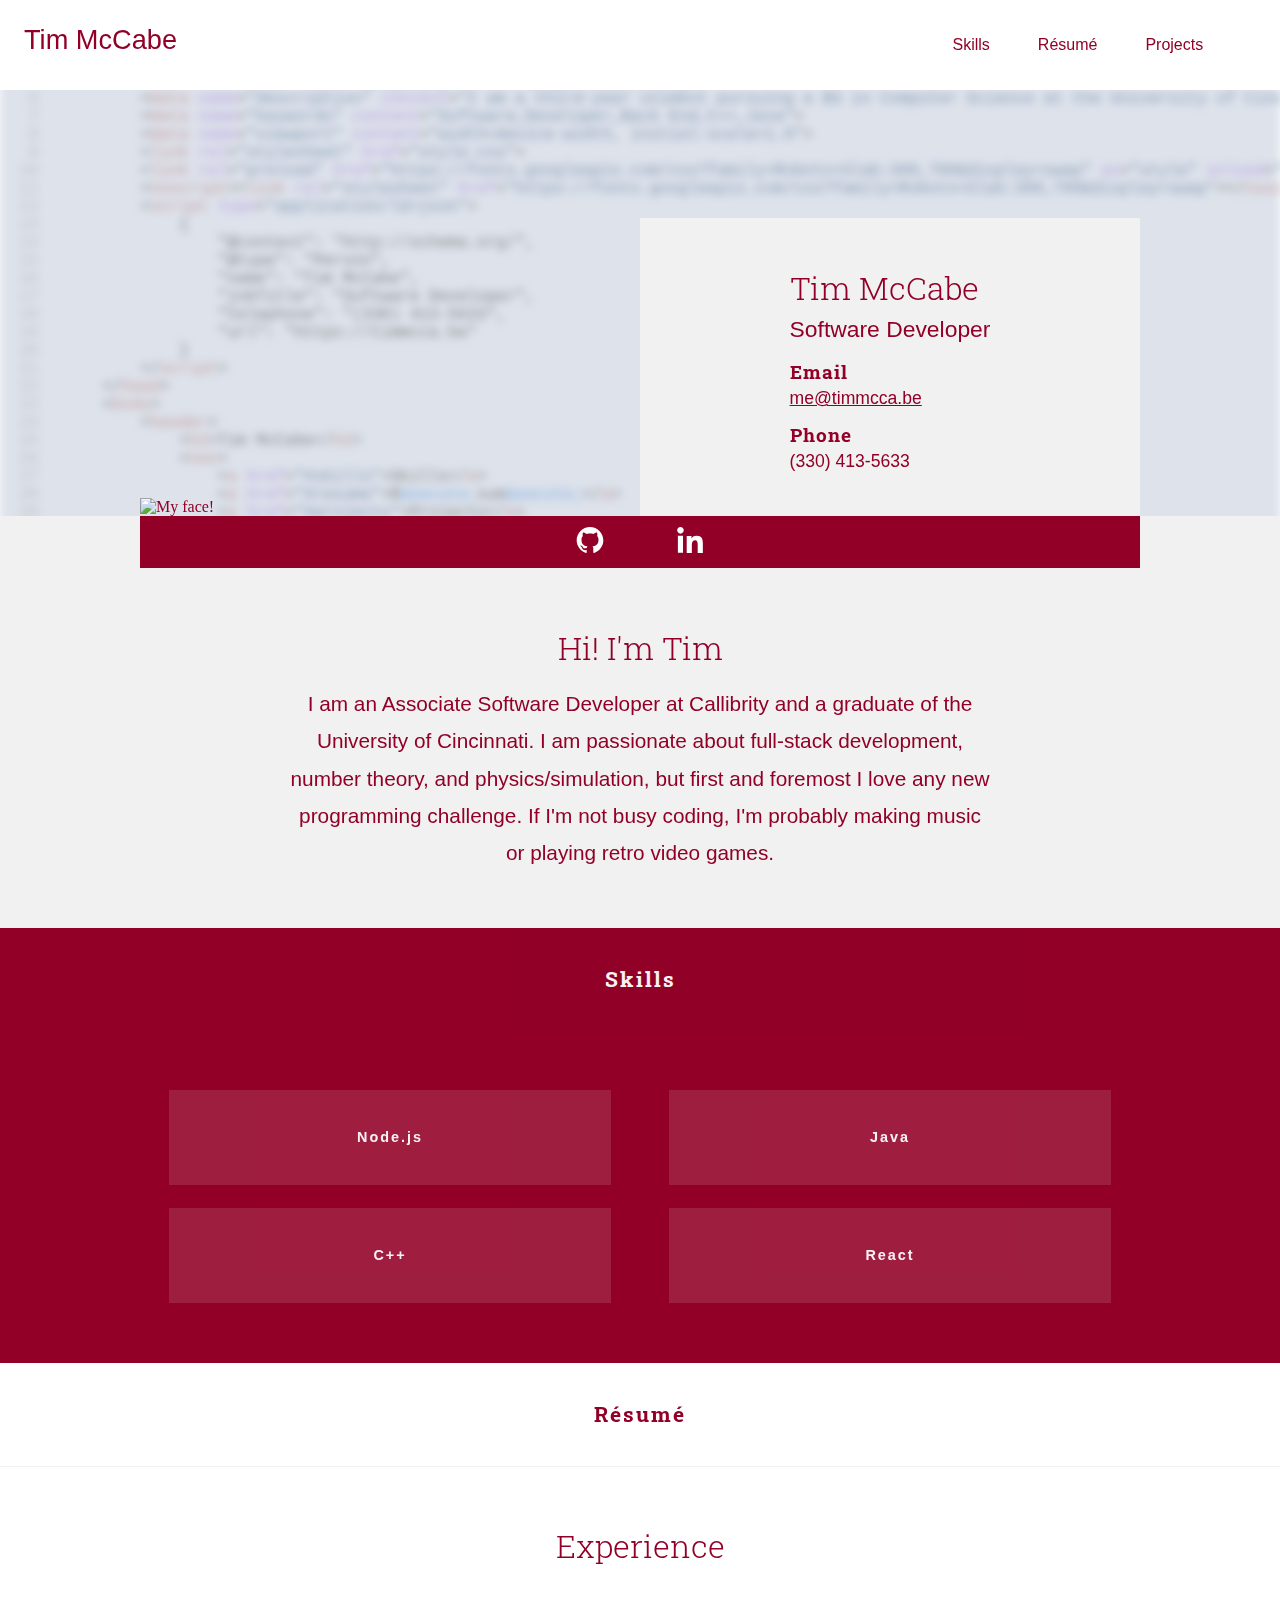
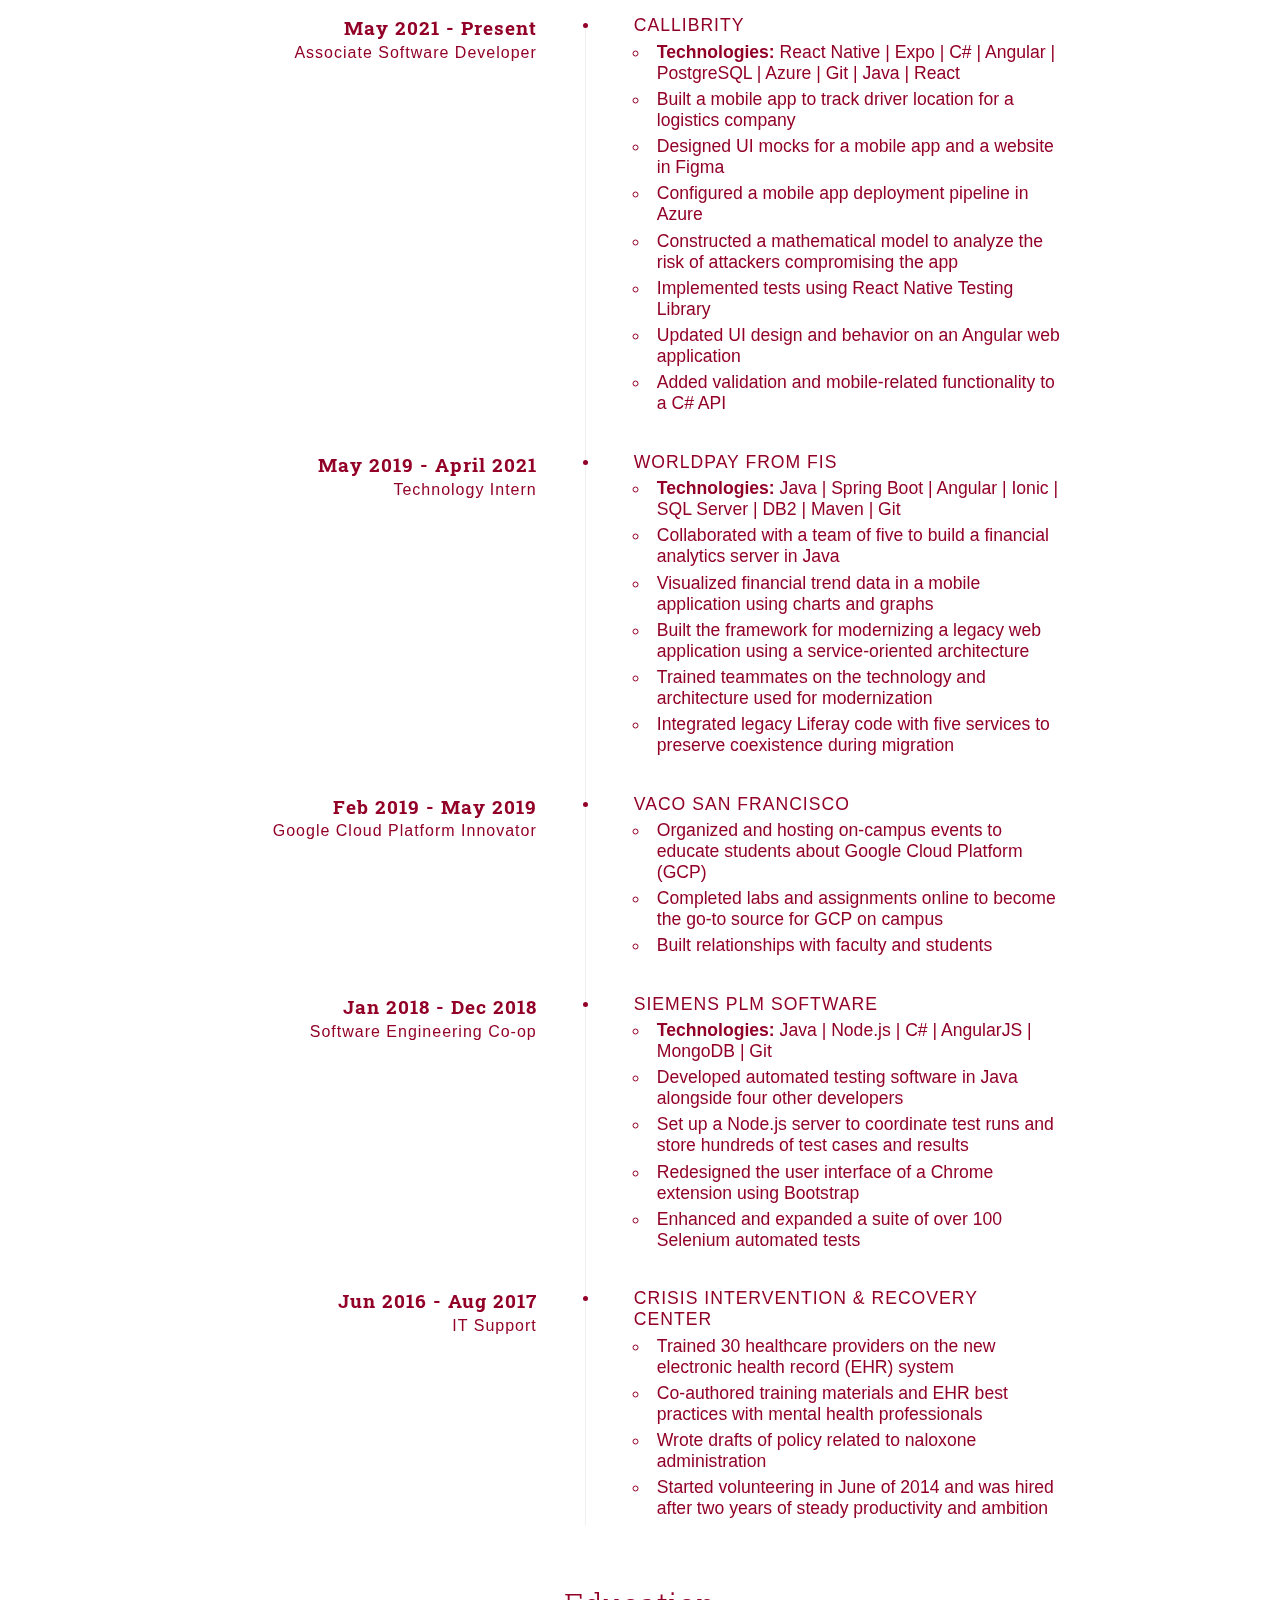
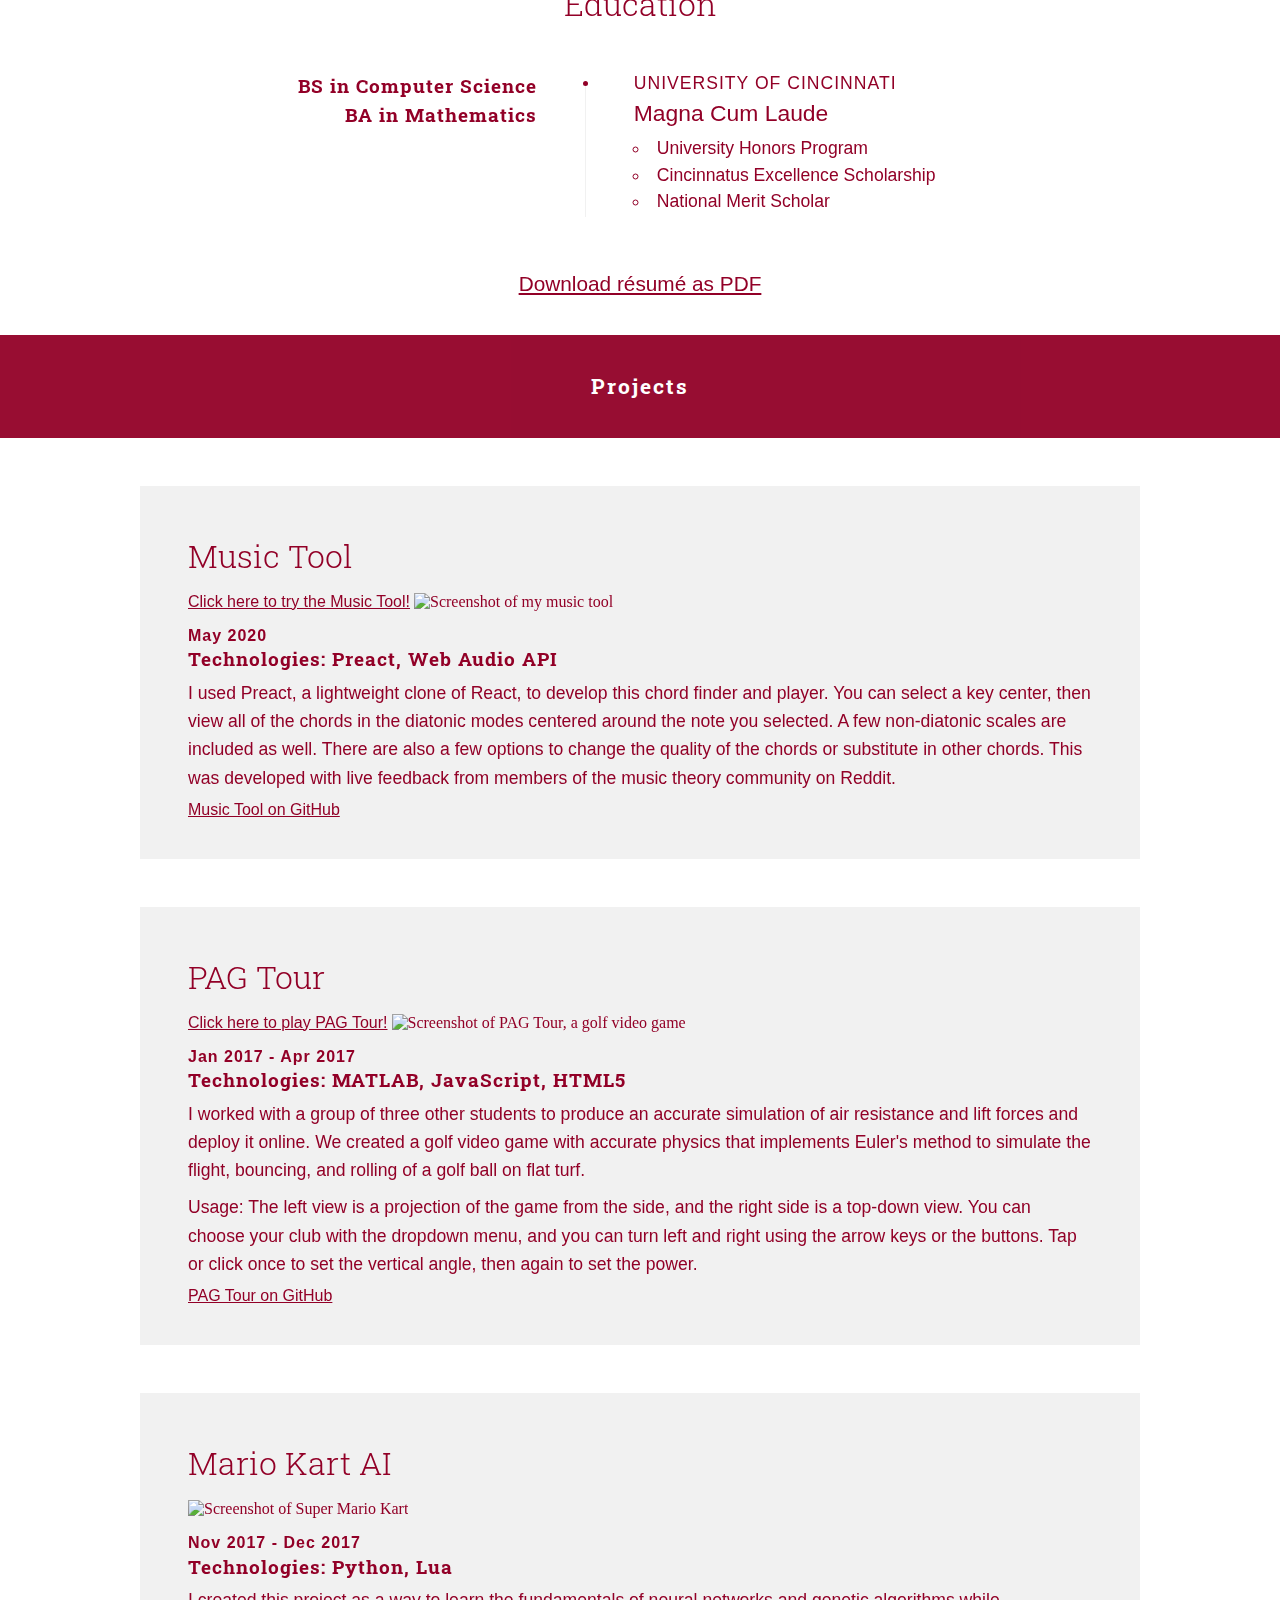
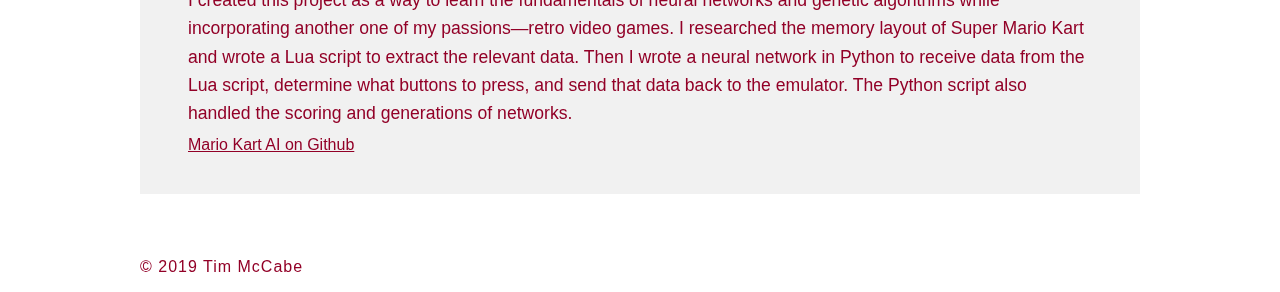
==== commit 4b525638: "Update resume and details" ====
--- a/index.html
+++ b/index.html
@@ -72,24 +72,6 @@
             <section id="resume">
                 <h3>R&eacute;sum&eacute;</h3>
                 <section class="content">
-                    <h1>Education</h1>
-                    <article class="timeline">
-                        <div class="title-block">
-                            <h5>BS in Computer Science</h5>
-                            <h5>BA in Mathematics</h5>
-                        </div>
-                        <div class="content-block">
-                            <h6>University of Cincinnati</h6>
-                            <p><strong>Magna Cum Laude</strong></p>
-                            <ul>
-                                <li>University Honors Program</li>
-                                <li>Cincinnatus Excellence Scholarship</li>
-                                <li>National Merit Scholar</li>
-                            </ul>
-                        </div>
-                    </article>
-                </section>
-                <section class="content">
                     <h1>Experience</h1>
                     <article class="timeline">
                         <div class="title-block">
@@ -98,6 +80,16 @@
                         </div>
                         <div class="content-block">
                             <h6>Callibrity</h6>
+                            <ul>
+                                <li><em>Technologies:</em> React Native | Expo | C# | Angular | PostgreSQL | Azure | Git | Java | React</li>
+                                <li>Built a mobile app to track driver location for a logistics company</li>
+                                <li>Designed UI mocks for a mobile app and a website in Figma</li>
+                                <li>Configured a mobile app deployment pipeline in Azure</li>
+                                <li>Constructed a mathematical model to analyze the risk of attackers compromising the app</li>
+                                <li>Implemented tests using React Native Testing Library</li>
+                                <li>Updated UI design and behavior on an Angular web application</li>
+                                <li>Added validation and mobile-related functionality to a C# API</li>
+                            </ul>
                         </div>
                     </article>
                     <article class="timeline">
@@ -108,13 +100,12 @@
                         <div class="content-block">
                             <h6>Worldpay from FIS</h6>
                             <ul>
-                                <li>Collaborated with an Agile team of five engineers to create a server in Java using SpringBoot</li>
-                                <li>Wrote SQL Server and DB2 database queries to aggregate financial information</li>
-                                <li>Visualized financial trend data in a mobile application built on Angular and Ionic</li>
+                                <li><em>Technologies:</em> Java | Spring Boot | Angular | Ionic | SQL Server | DB2 | Maven | Git</li>
+                                <li>Collaborated with a team of five to build a financial analytics server in Java</li>
+                                <li>Visualized financial trend data in a mobile application using charts and graphs</li>
                                 <li>Built the framework for modernizing a legacy web application using a service-oriented architecture</li>
-                                <li>Analyzed modernization approaches and advised teammates on technologies and architecture</li>
+                                <li>Trained teammates on the technology and architecture used for modernization</li>
                                 <li>Integrated legacy Liferay code with five services to preserve coexistence during migration</li>
-                                <li>Coordinated with 15 coworkers on an international Scrum team</li>
                             </ul>
                         </div>
                     </article>
@@ -140,11 +131,11 @@
                         <div class="content-block">
                             <h6>Siemens PLM Software</h6>
                             <ul>
+                                <li><em>Technologies:</em> Java | Node.js | C# | AngularJS | MongoDB | Git</li>
                                 <li>Developed automated testing software in Java alongside four other developers</li>
                                 <li>Set up a Node.js server to coordinate test runs and store hundreds of test cases and results</li>
                                 <li>Redesigned the user interface of a Chrome extension using Bootstrap</li>
-                                <li>Modernized the user interface of an AngularJS website using Material design</li>
-                                <li>Enhanced and expanded a suite of over 100 Selenium automated tests in C#</li>
+                                <li>Enhanced and expanded a suite of over 100 Selenium automated tests</li>
                             </ul>
                         </div>
                     </article>
@@ -160,6 +151,24 @@
                                 <li>Co-authored training materials and EHR best practices with mental health professionals</li>
                                 <li>Wrote drafts of policy related to naloxone administration</li>
                                 <li>Started volunteering in June of 2014 and was hired after two years of steady productivity and ambition</li>
+                            </ul>
+                        </div>
+                    </article>
+                </section>
+                <section class="content">
+                    <h1>Education</h1>
+                    <article class="timeline">
+                        <div class="title-block">
+                            <h5>BS in Computer Science</h5>
+                            <h5>BA in Mathematics</h5>
+                        </div>
+                        <div class="content-block">
+                            <h6>University of Cincinnati</h6>
+                            <p><strong>Magna Cum Laude</strong></p>
+                            <ul>
+                                <li>University Honors Program</li>
+                                <li>Cincinnatus Excellence Scholarship</li>
+                                <li>National Merit Scholar</li>
                             </ul>
                         </div>
                     </article>
--- a/style.css
+++ b/style.css
@@ -423,3 +423,8 @@
 #resume {
     padding-bottom: 2rem;
 }
+
+em {
+    font-style: normal;
+    font-weight: bold;
+}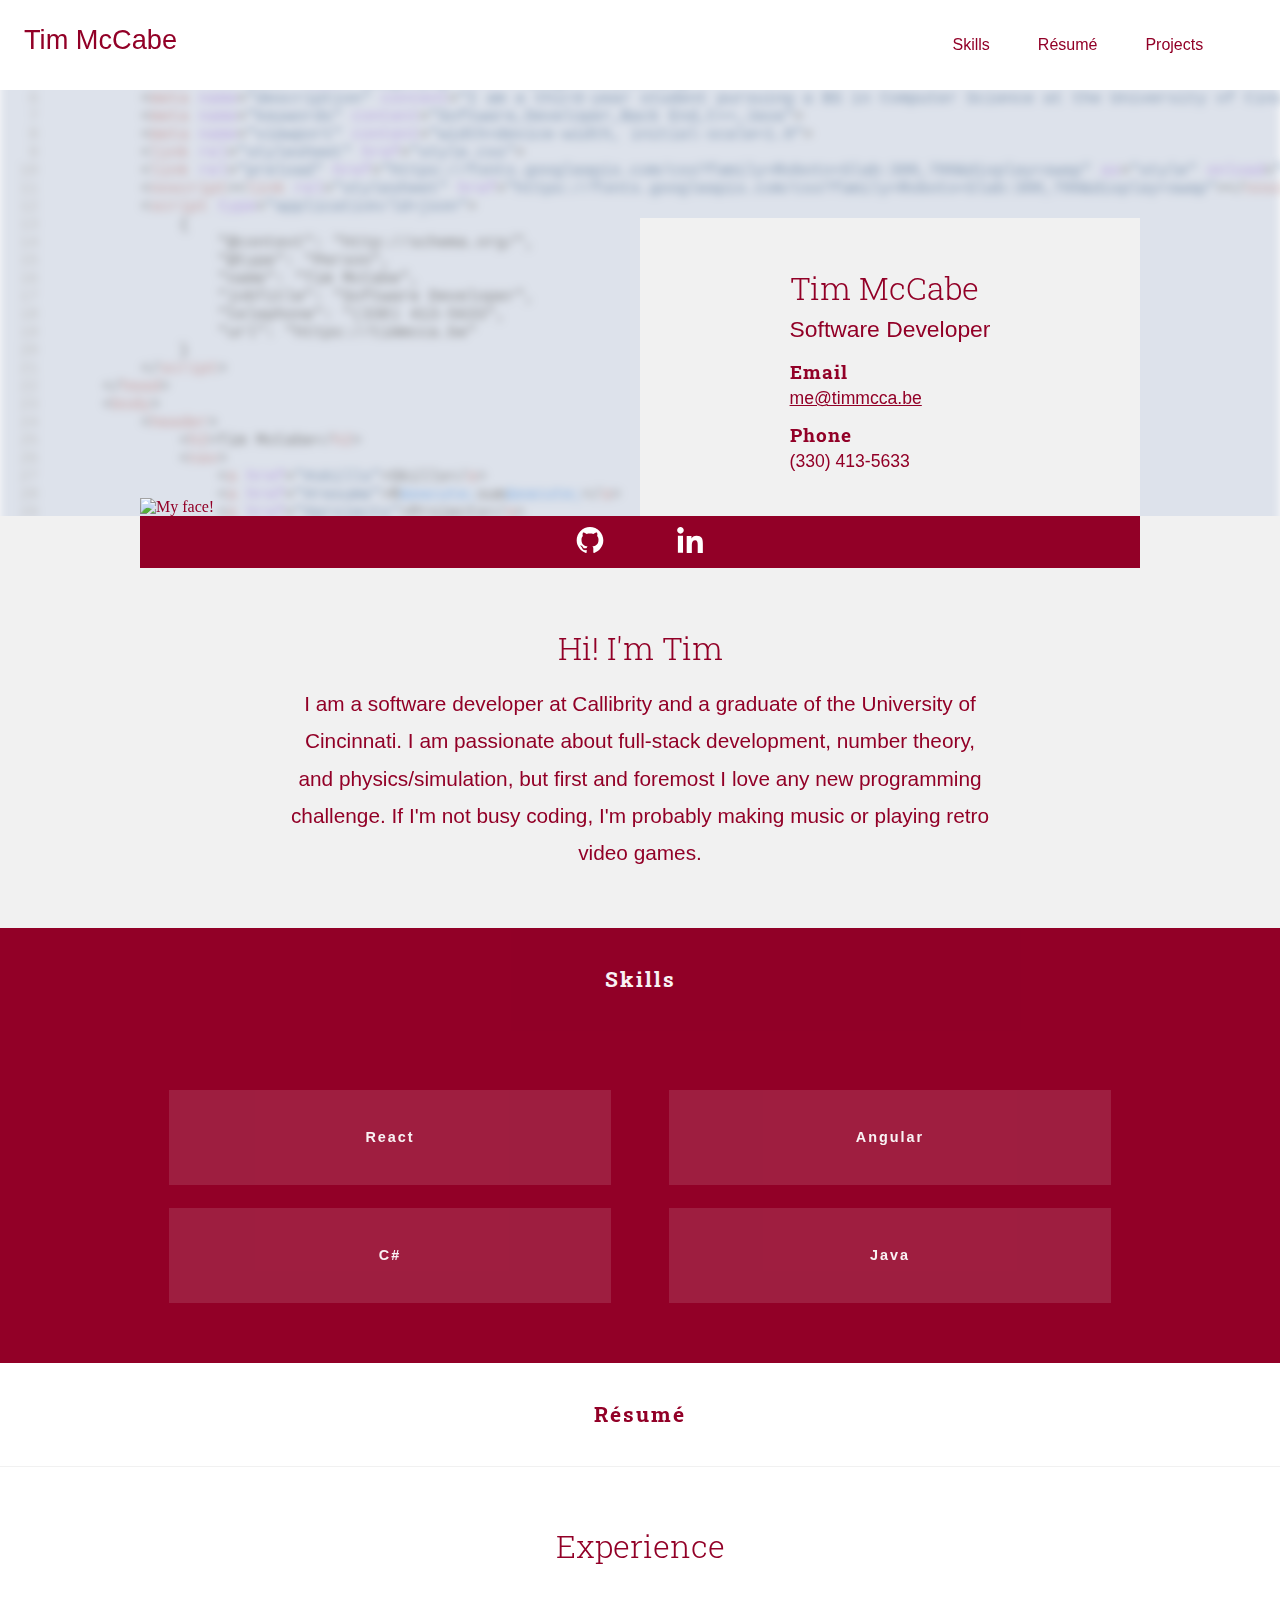
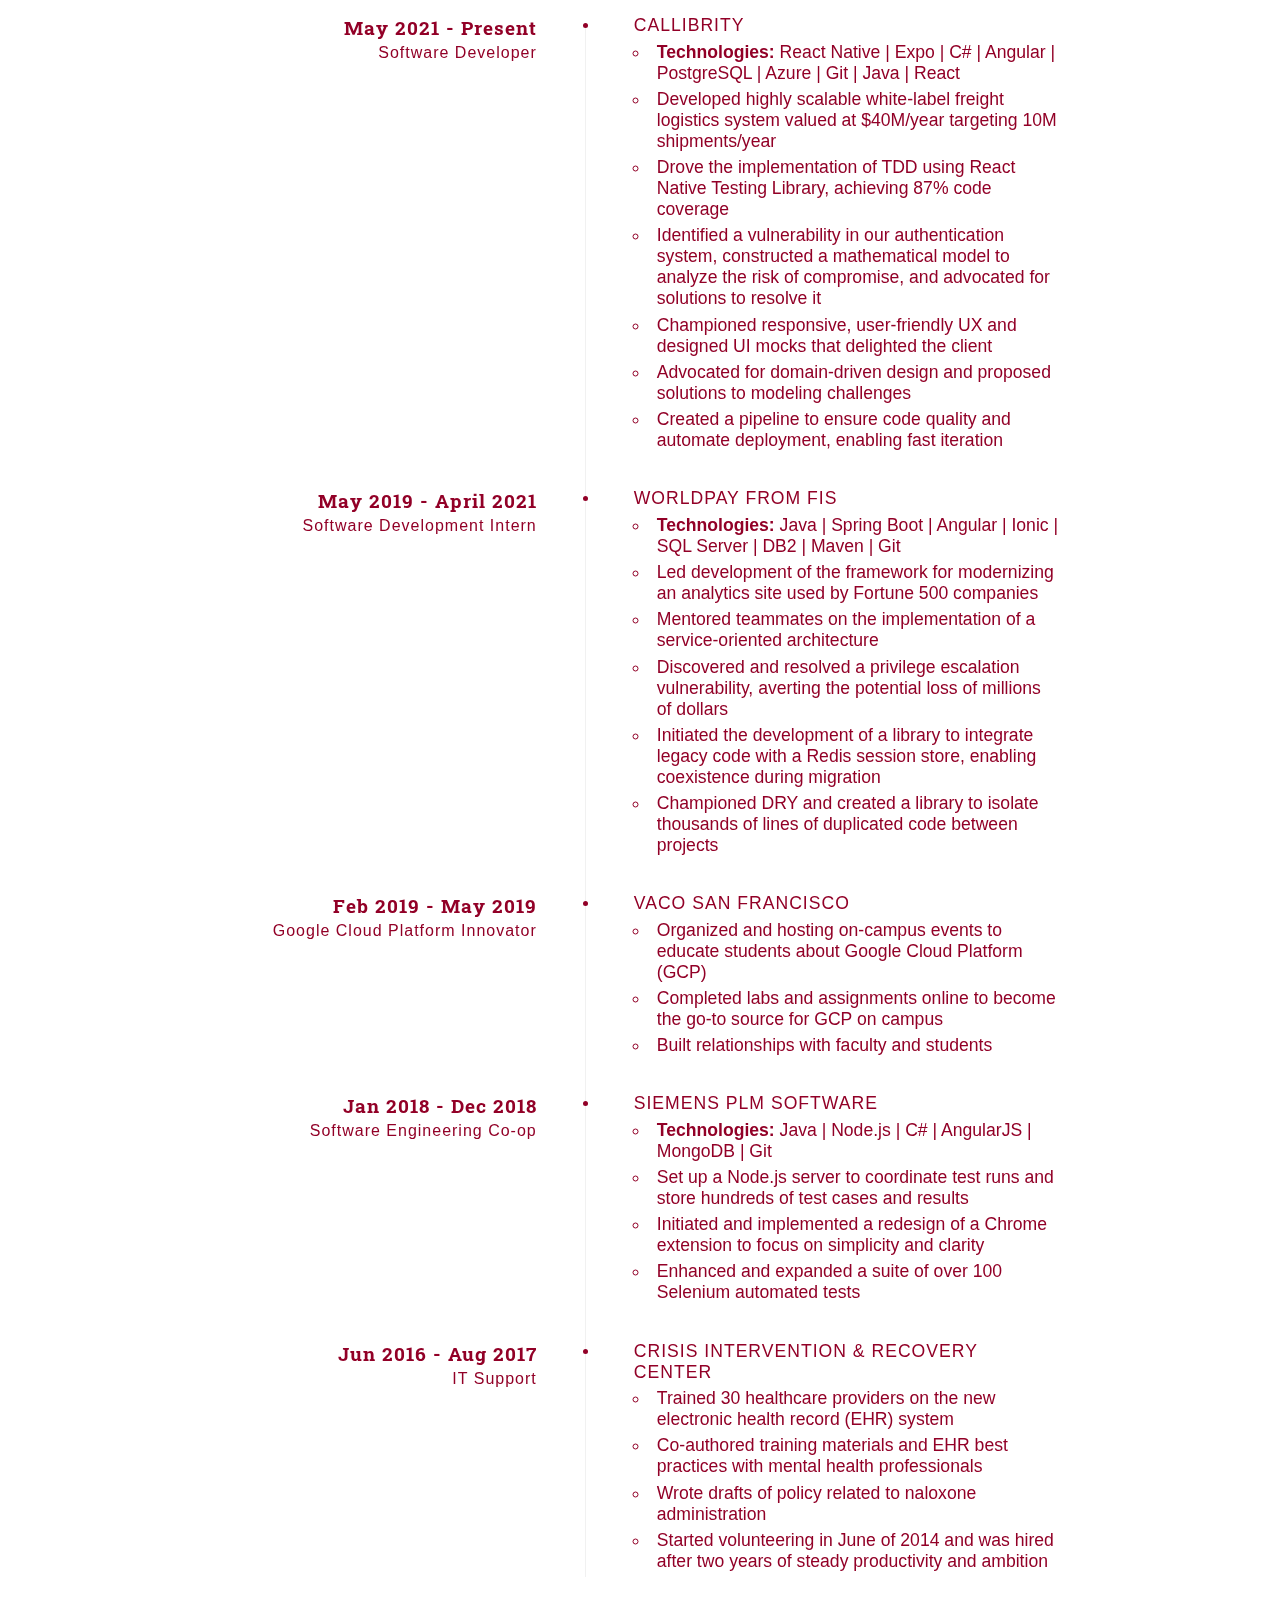
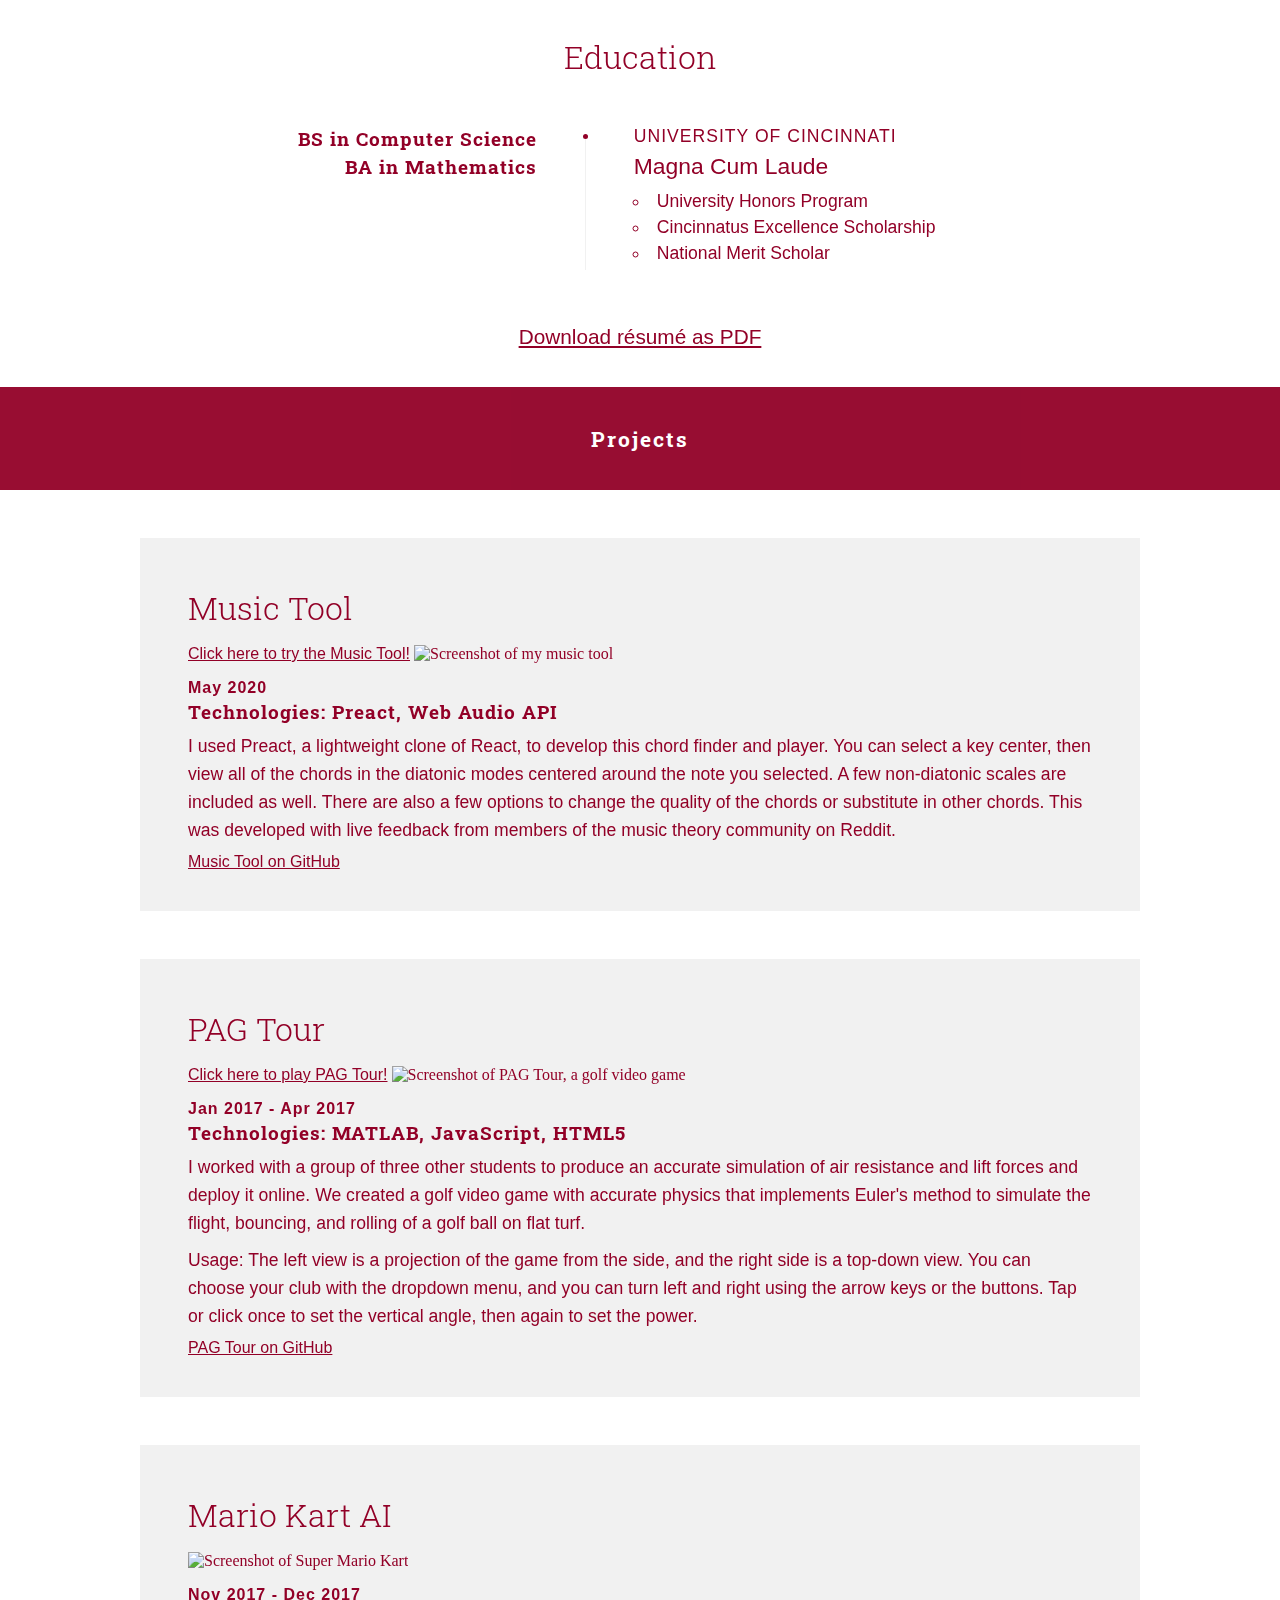
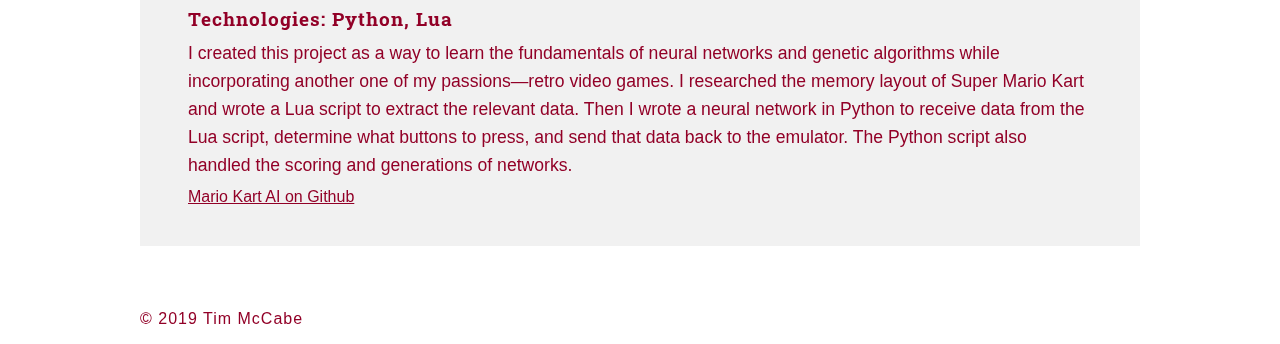
==== commit 7252b68f: "Update resume" ====
--- a/index.html
+++ b/index.html
@@ -55,18 +55,18 @@
                     <a href="https://www.linkedin.com/in/timmcca-be/"><img alt="LinkedIn icon" src="image/linkedin-icon.svg"></a>
                 </div>
                 <h1>Hi! I'm Tim</h1>
-                <p>I am an Associate Software Developer at Callibrity and a graduate of the University of Cincinnati.
+                <p>I am a software developer at Callibrity and a graduate of the University of Cincinnati.
                     I am passionate about full-stack development, number theory, and physics/simulation, but
-                    first and foremost I love any new programming challenge. If I'm not busy coding, I'm probably making
-                    music or playing retro video games.</p>
+                    first and foremost I love any new programming challenge. If I'm not busy coding,
+                    I'm probably making music or playing retro video games.</p>
             </section>
             <section id="skills">
                 <h3>Skills</h3>
                 <div class="skill-container content">
-                    <p>Node.js</p>
+                    <p>React</p>
+                    <p>Angular</p>
+                    <p>C#</p>
                     <p>Java</p>
-                    <p>C++</p>
-                    <p>React</p>
                 </div>
             </section>
             <section id="resume">
@@ -76,36 +76,35 @@
                     <article class="timeline">
                         <div class="title-block">
                             <h5>May 2021 - Present</h5>
-                            <small>Associate Software Developer</small>
+                            <small>Software Developer</small>
                         </div>
                         <div class="content-block">
                             <h6>Callibrity</h6>
                             <ul>
                                 <li><em>Technologies:</em> React Native | Expo | C# | Angular | PostgreSQL | Azure | Git | Java | React</li>
-                                <li>Built a mobile app to track driver location for a logistics company</li>
-                                <li>Designed UI mocks for a mobile app and a website in Figma</li>
-                                <li>Configured a mobile app deployment pipeline in Azure</li>
-                                <li>Constructed a mathematical model to analyze the risk of attackers compromising the app</li>
-                                <li>Implemented tests using React Native Testing Library</li>
-                                <li>Updated UI design and behavior on an Angular web application</li>
-                                <li>Added validation and mobile-related functionality to a C# API</li>
+                                <li>Developed highly scalable white-label freight logistics system valued at $40M/year targeting 10M shipments/year</li>
+                                <li>Drove the implementation of TDD using React Native Testing Library, achieving 87% code coverage</li>
+                                <li>Identified a vulnerability in our authentication system, constructed a mathematical model to analyze the risk of compromise, and advocated for solutions to resolve it</li>
+                                <li>Championed responsive, user-friendly UX and designed UI mocks that delighted the client</li>
+                                <li>Advocated for domain-driven design and proposed solutions to modeling challenges</li>
+                                <li>Created a pipeline to ensure code quality and automate deployment, enabling fast iteration</li>
                             </ul>
                         </div>
                     </article>
                     <article class="timeline">
                         <div class="title-block">
                             <h5>May 2019 - April 2021</h5>
-                            <small>Technology Intern</small>
+                            <small>Software Development Intern</small>
                         </div>
                         <div class="content-block">
                             <h6>Worldpay from FIS</h6>
                             <ul>
                                 <li><em>Technologies:</em> Java | Spring Boot | Angular | Ionic | SQL Server | DB2 | Maven | Git</li>
-                                <li>Collaborated with a team of five to build a financial analytics server in Java</li>
-                                <li>Visualized financial trend data in a mobile application using charts and graphs</li>
-                                <li>Built the framework for modernizing a legacy web application using a service-oriented architecture</li>
-                                <li>Trained teammates on the technology and architecture used for modernization</li>
-                                <li>Integrated legacy Liferay code with five services to preserve coexistence during migration</li>
+                                <li>Led development of the framework for modernizing an analytics site used by Fortune 500 companies</li>
+                                <li>Mentored teammates on the implementation of a service-oriented architecture</li>
+                                <li>Discovered and resolved a privilege escalation vulnerability, averting the potential loss of millions of dollars</li>
+                                <li>Initiated the development of a library to integrate legacy code with a Redis session store, enabling coexistence during migration</li>
+                                <li>Championed DRY and created a library to isolate thousands of lines of duplicated code between projects</li>
                             </ul>
                         </div>
                     </article>
@@ -132,9 +131,8 @@
                             <h6>Siemens PLM Software</h6>
                             <ul>
                                 <li><em>Technologies:</em> Java | Node.js | C# | AngularJS | MongoDB | Git</li>
-                                <li>Developed automated testing software in Java alongside four other developers</li>
                                 <li>Set up a Node.js server to coordinate test runs and store hundreds of test cases and results</li>
-                                <li>Redesigned the user interface of a Chrome extension using Bootstrap</li>
+                                <li>Initiated and implemented a redesign of a Chrome extension to focus on simplicity and clarity</li>
                                 <li>Enhanced and expanded a suite of over 100 Selenium automated tests</li>
                             </ul>
                         </div>
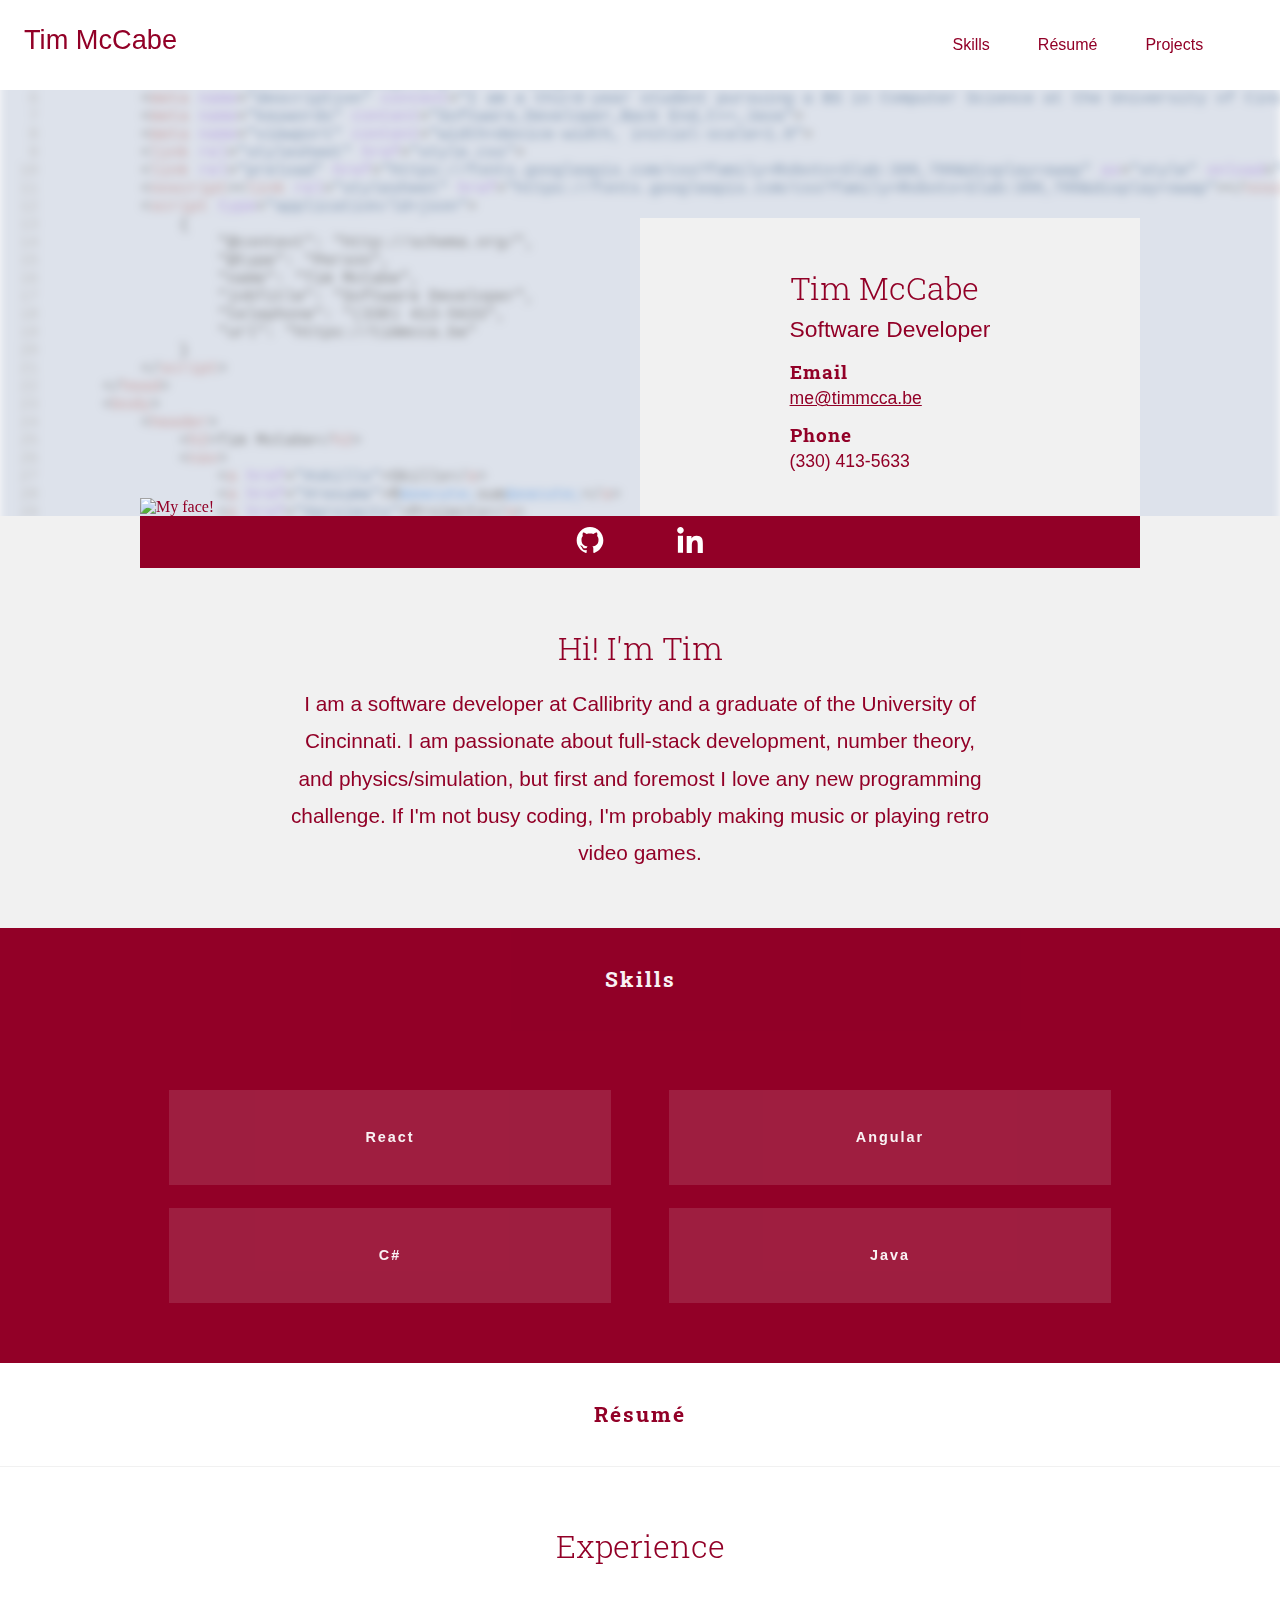
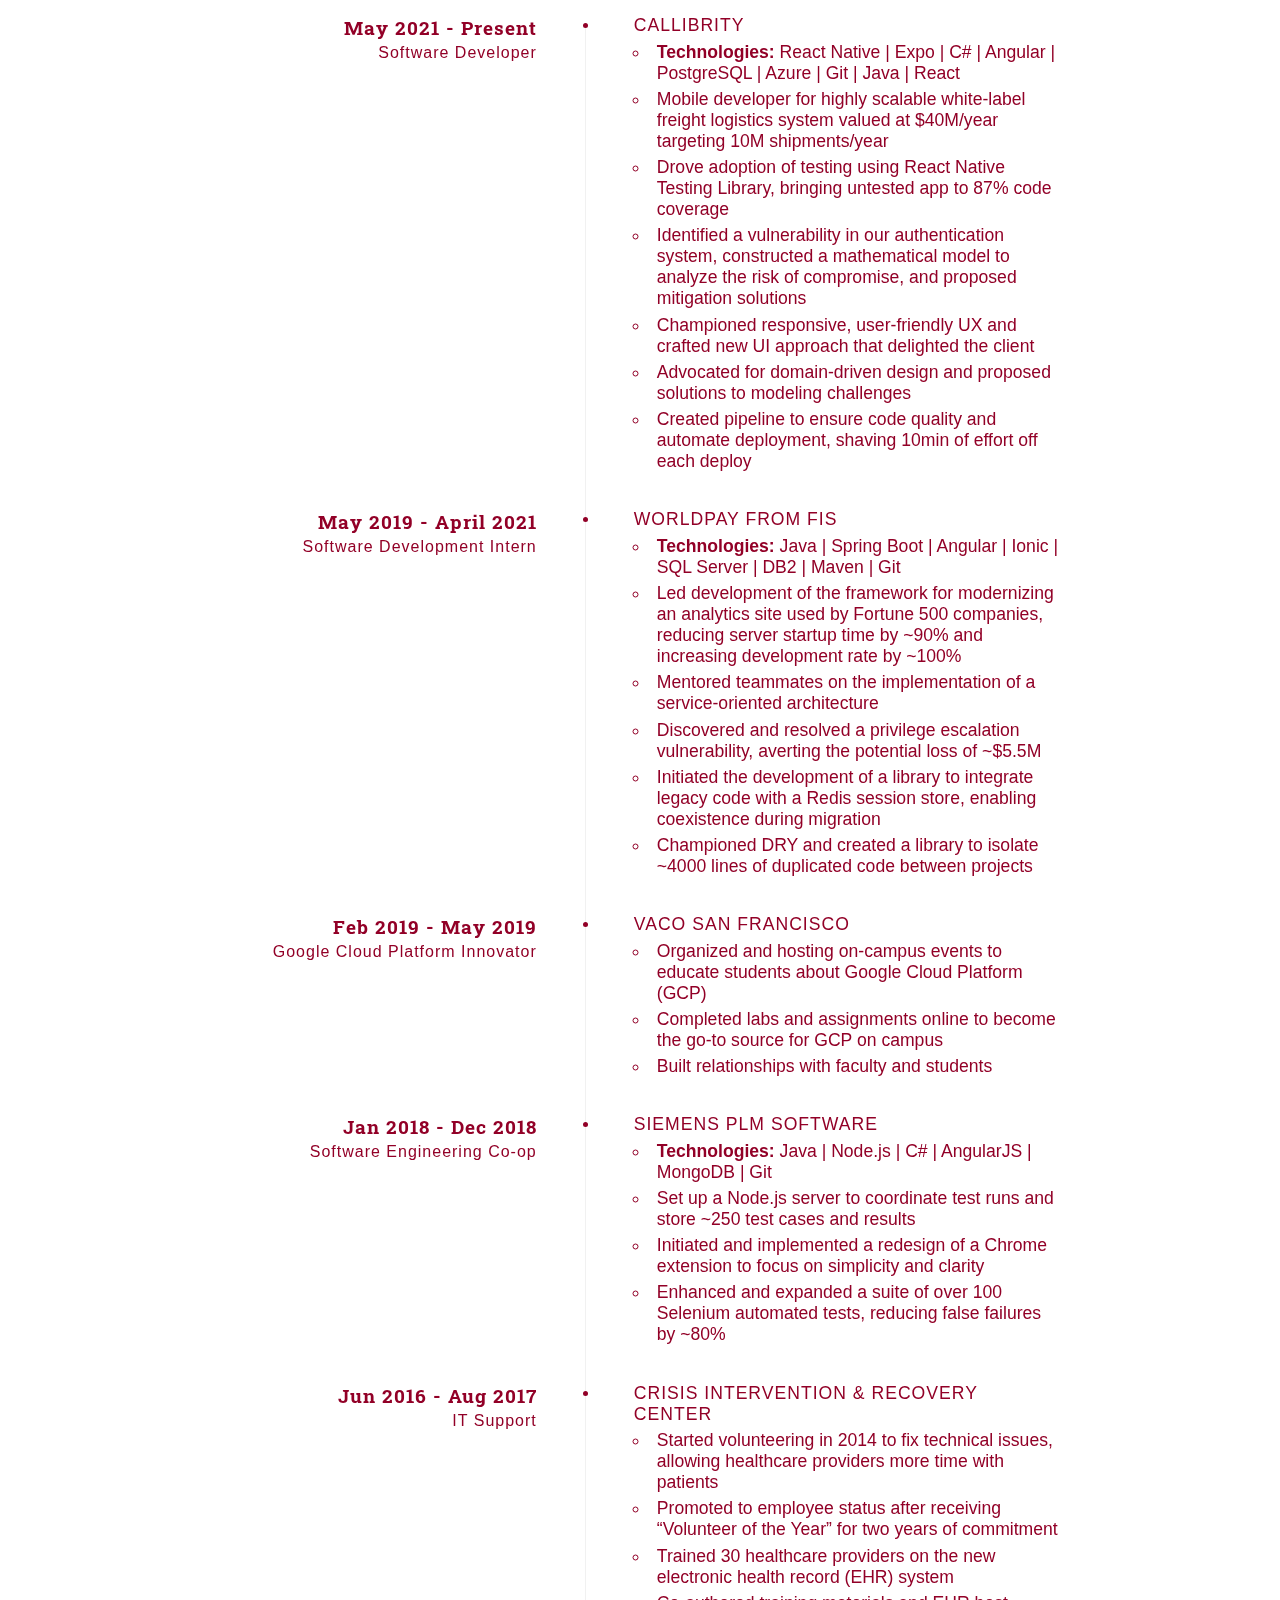
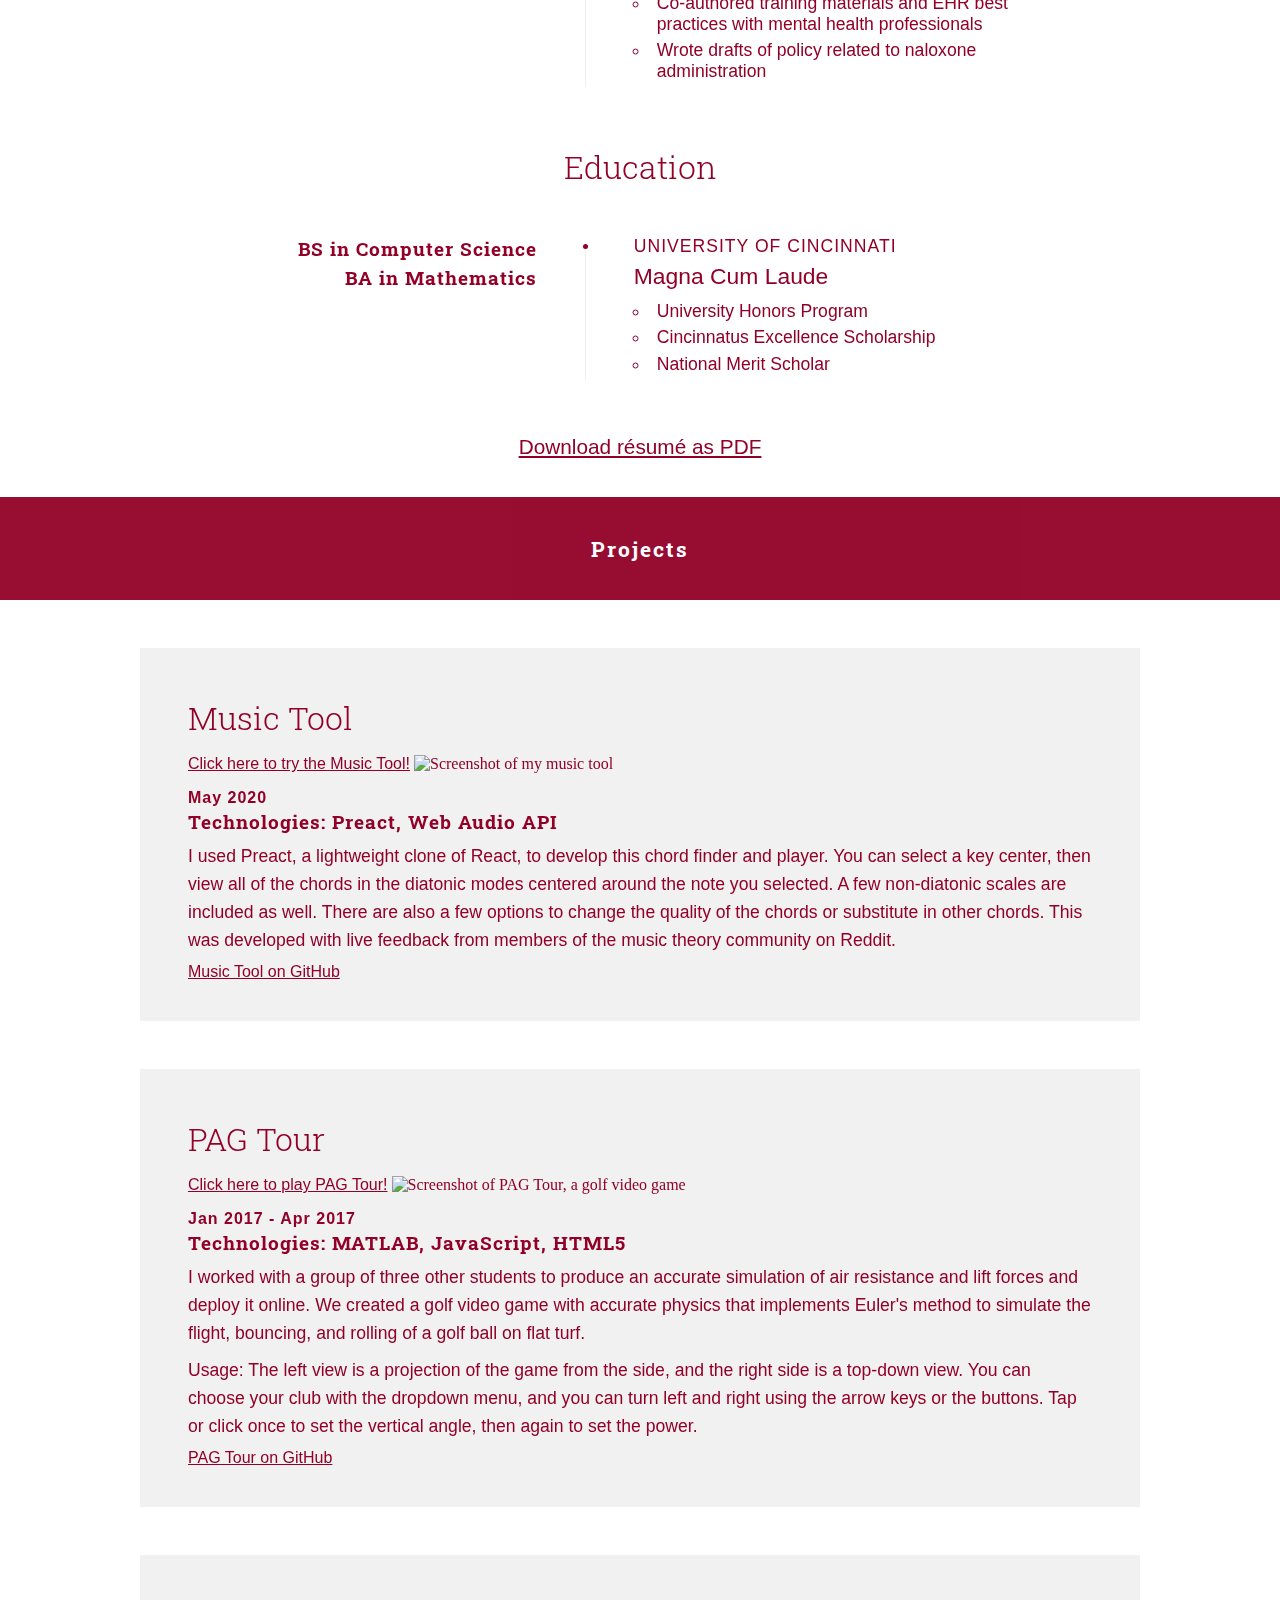
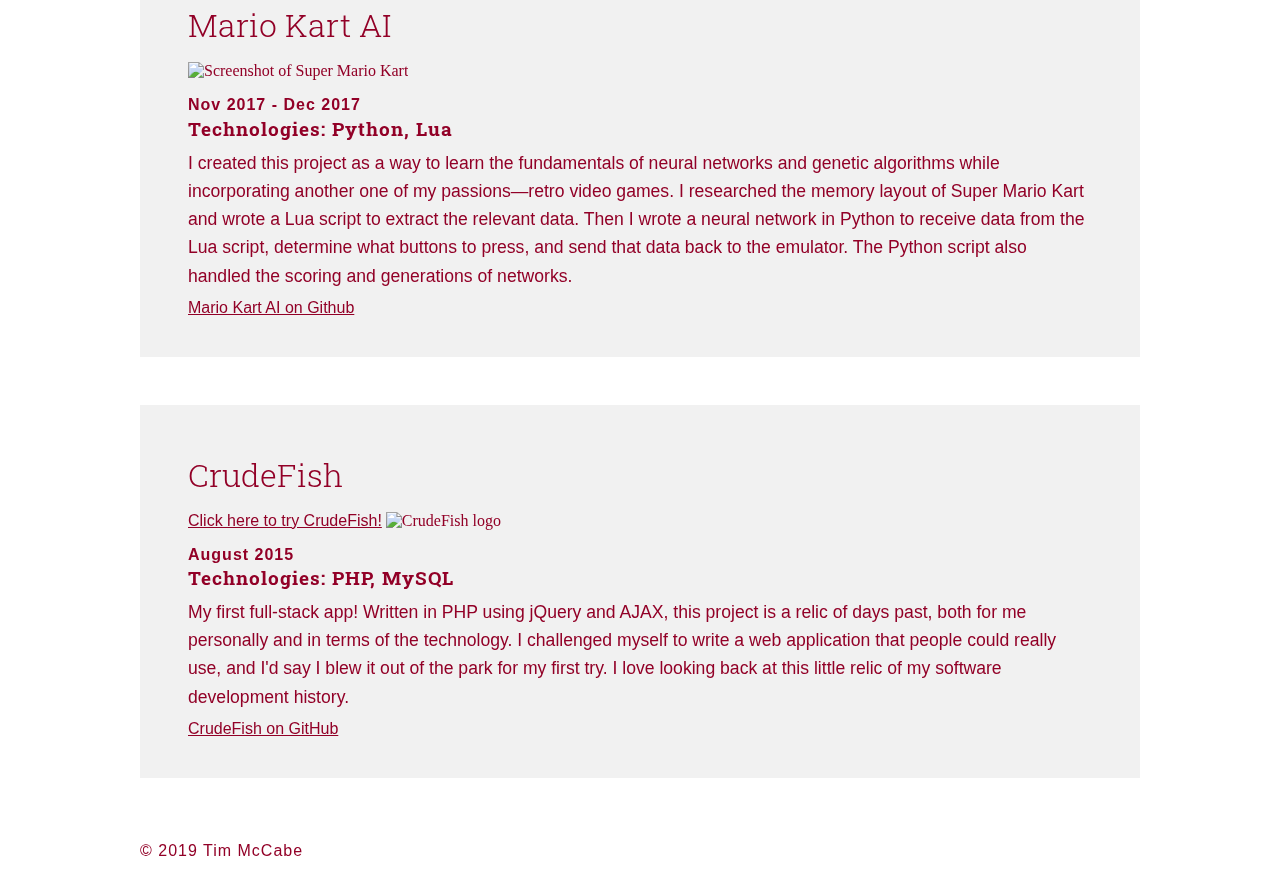
==== commit 228e42f2: "Add crudefish to projects and refine resume stuff" ====
--- a/index.html
+++ b/index.html
@@ -82,12 +82,12 @@
                             <h6>Callibrity</h6>
                             <ul>
                                 <li><em>Technologies:</em> React Native | Expo | C# | Angular | PostgreSQL | Azure | Git | Java | React</li>
-                                <li>Developed highly scalable white-label freight logistics system valued at $40M/year targeting 10M shipments/year</li>
-                                <li>Drove the implementation of TDD using React Native Testing Library, achieving 87% code coverage</li>
-                                <li>Identified a vulnerability in our authentication system, constructed a mathematical model to analyze the risk of compromise, and advocated for solutions to resolve it</li>
-                                <li>Championed responsive, user-friendly UX and designed UI mocks that delighted the client</li>
+                                <li>Mobile developer for highly scalable white-label freight logistics system valued at $40M/year targeting 10M shipments/year</li>
+                                <li>Drove adoption of testing using React Native Testing Library, bringing untested app to 87% code coverage</li>
+                                <li>Identified a vulnerability in our authentication system, constructed a mathematical model to analyze the risk of compromise, and proposed mitigation solutions</li>
+                                <li>Championed responsive, user-friendly UX and crafted new UI approach that delighted the client</li>
                                 <li>Advocated for domain-driven design and proposed solutions to modeling challenges</li>
-                                <li>Created a pipeline to ensure code quality and automate deployment, enabling fast iteration</li>
+                                <li>Created pipeline to ensure code quality and automate deployment, shaving 10min of effort off each deploy</li>
                             </ul>
                         </div>
                     </article>
@@ -100,11 +100,11 @@
                             <h6>Worldpay from FIS</h6>
                             <ul>
                                 <li><em>Technologies:</em> Java | Spring Boot | Angular | Ionic | SQL Server | DB2 | Maven | Git</li>
-                                <li>Led development of the framework for modernizing an analytics site used by Fortune 500 companies</li>
+                                <li>Led development of the framework for modernizing an analytics site used by Fortune 500 companies, reducing server startup time by ~90% and increasing development rate by ~100%</li>
                                 <li>Mentored teammates on the implementation of a service-oriented architecture</li>
-                                <li>Discovered and resolved a privilege escalation vulnerability, averting the potential loss of millions of dollars</li>
+                                <li>Discovered and resolved a privilege escalation vulnerability, averting the potential loss of ~$5.5M</li>
                                 <li>Initiated the development of a library to integrate legacy code with a Redis session store, enabling coexistence during migration</li>
-                                <li>Championed DRY and created a library to isolate thousands of lines of duplicated code between projects</li>
+                                <li>Championed DRY and created a library to isolate ~4000 lines of duplicated code between projects</li>
                             </ul>
                         </div>
                     </article>
@@ -131,9 +131,9 @@
                             <h6>Siemens PLM Software</h6>
                             <ul>
                                 <li><em>Technologies:</em> Java | Node.js | C# | AngularJS | MongoDB | Git</li>
-                                <li>Set up a Node.js server to coordinate test runs and store hundreds of test cases and results</li>
+                                <li>Set up a Node.js server to coordinate test runs and store ~250 test cases and results</li>
                                 <li>Initiated and implemented a redesign of a Chrome extension to focus on simplicity and clarity</li>
-                                <li>Enhanced and expanded a suite of over 100 Selenium automated tests</li>
+                                <li>Enhanced and expanded a suite of over 100 Selenium automated tests, reducing false failures by ~80%</li>
                             </ul>
                         </div>
                     </article>
@@ -145,10 +145,11 @@
                         <div class="content-block">
                             <h6>Crisis Intervention &amp; Recovery Center</h6>
                             <ul>
+                                <li>Started volunteering in 2014 to fix technical issues, allowing healthcare providers more time with patients</li>
+                                <li>Promoted to employee status after receiving “Volunteer of the Year” for two years of commitment</li>
                                 <li>Trained 30 healthcare providers on the new electronic health record (EHR) system</li>
                                 <li>Co-authored training materials and EHR best practices with mental health professionals</li>
                                 <li>Wrote drafts of policy related to naloxone administration</li>
-                                <li>Started volunteering in June of 2014 and was hired after two years of steady productivity and ambition</li>
                             </ul>
                         </div>
                     </article>
@@ -178,7 +179,7 @@
                 <div class="content">
                     <article>
                         <h1>Music Tool</h1>
-                        <a href="https://music-tool.timmcca.be/#/" target="_blank">Click here to try the Music Tool!</a>
+                        <a href="https://music-tool.timmcca.be" target="_blank">Click here to try the Music Tool!</a>
                         <picture>
                             <source srcset="image/music-tool-mobile.webp" type="image/webp" media="(max-width: 768px)">
                             <source srcset="image/music-tool-mobile.png" type="image/png" media="(max-width: 768px)">
@@ -228,6 +229,21 @@
                             Python script also handled the scoring and generations of networks.</p>
                         <a href="https://github.com/timmcca-be/Mario-Kart-AI" target="_blank">Mario Kart AI on Github</a>
                     </article>
+                    <article>
+                        <h1>CrudeFish</h1>
+                        <a href="https://crudefish.timmcca.be" target="_blank">Click here to try CrudeFish!</a>
+                        <img src="https://crudefish.timmcca.be/img/bigLogo.svg" alt="CrudeFish logo">
+                        <small><em>August 2015</em></small>
+                        <h5>Technologies: PHP, MySQL</h5>
+                        <p>
+                            My first full-stack app! Written in PHP using jQuery and AJAX, this
+                            project is a relic of days past, both for me personally and in terms
+                            of the technology. I challenged myself to write a web application that
+                            people could really use, and I'd say I blew it out of the park for my first try.
+                            I love looking back at this little relic of my software development history.
+                        </p>
+                        <a href="https://github.com/timmcca-be/crudefish" target="_blank">CrudeFish on GitHub</a>
+                    </article>
                 </div>
             </section>
         </main>
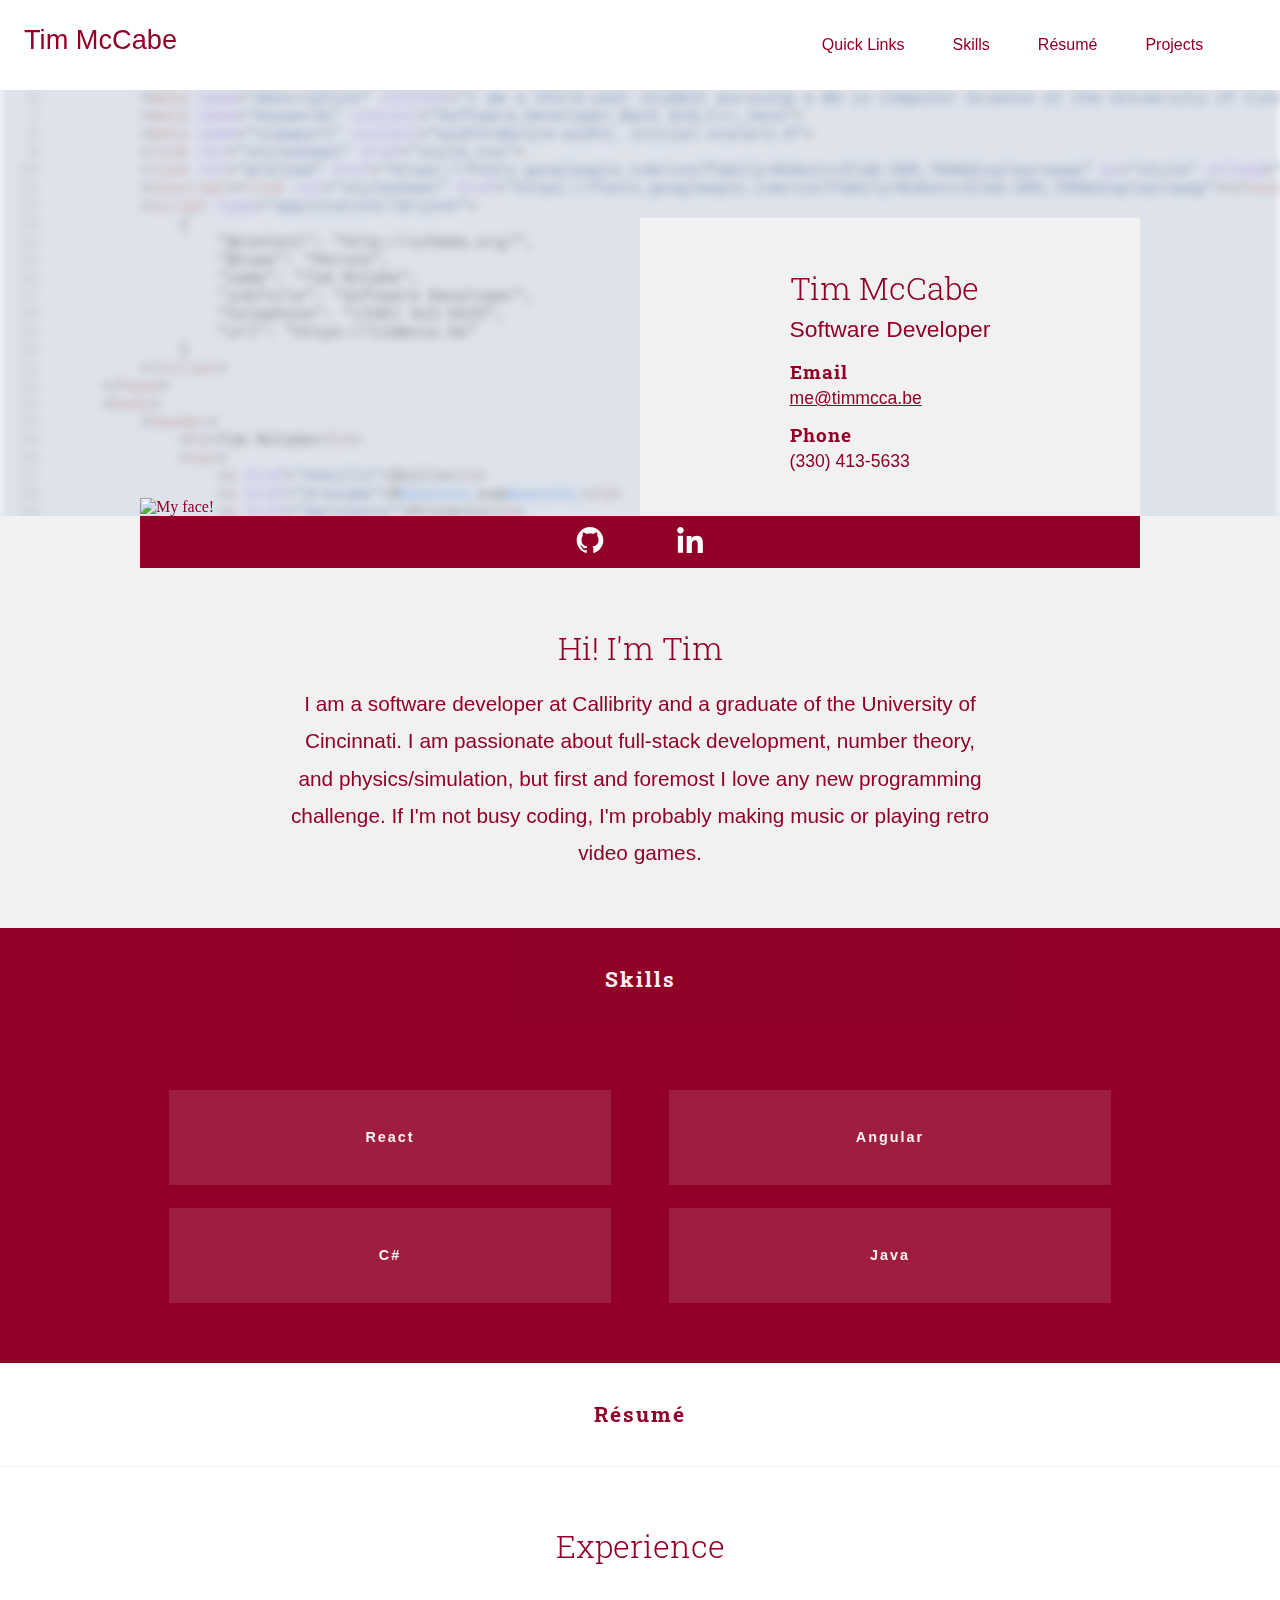
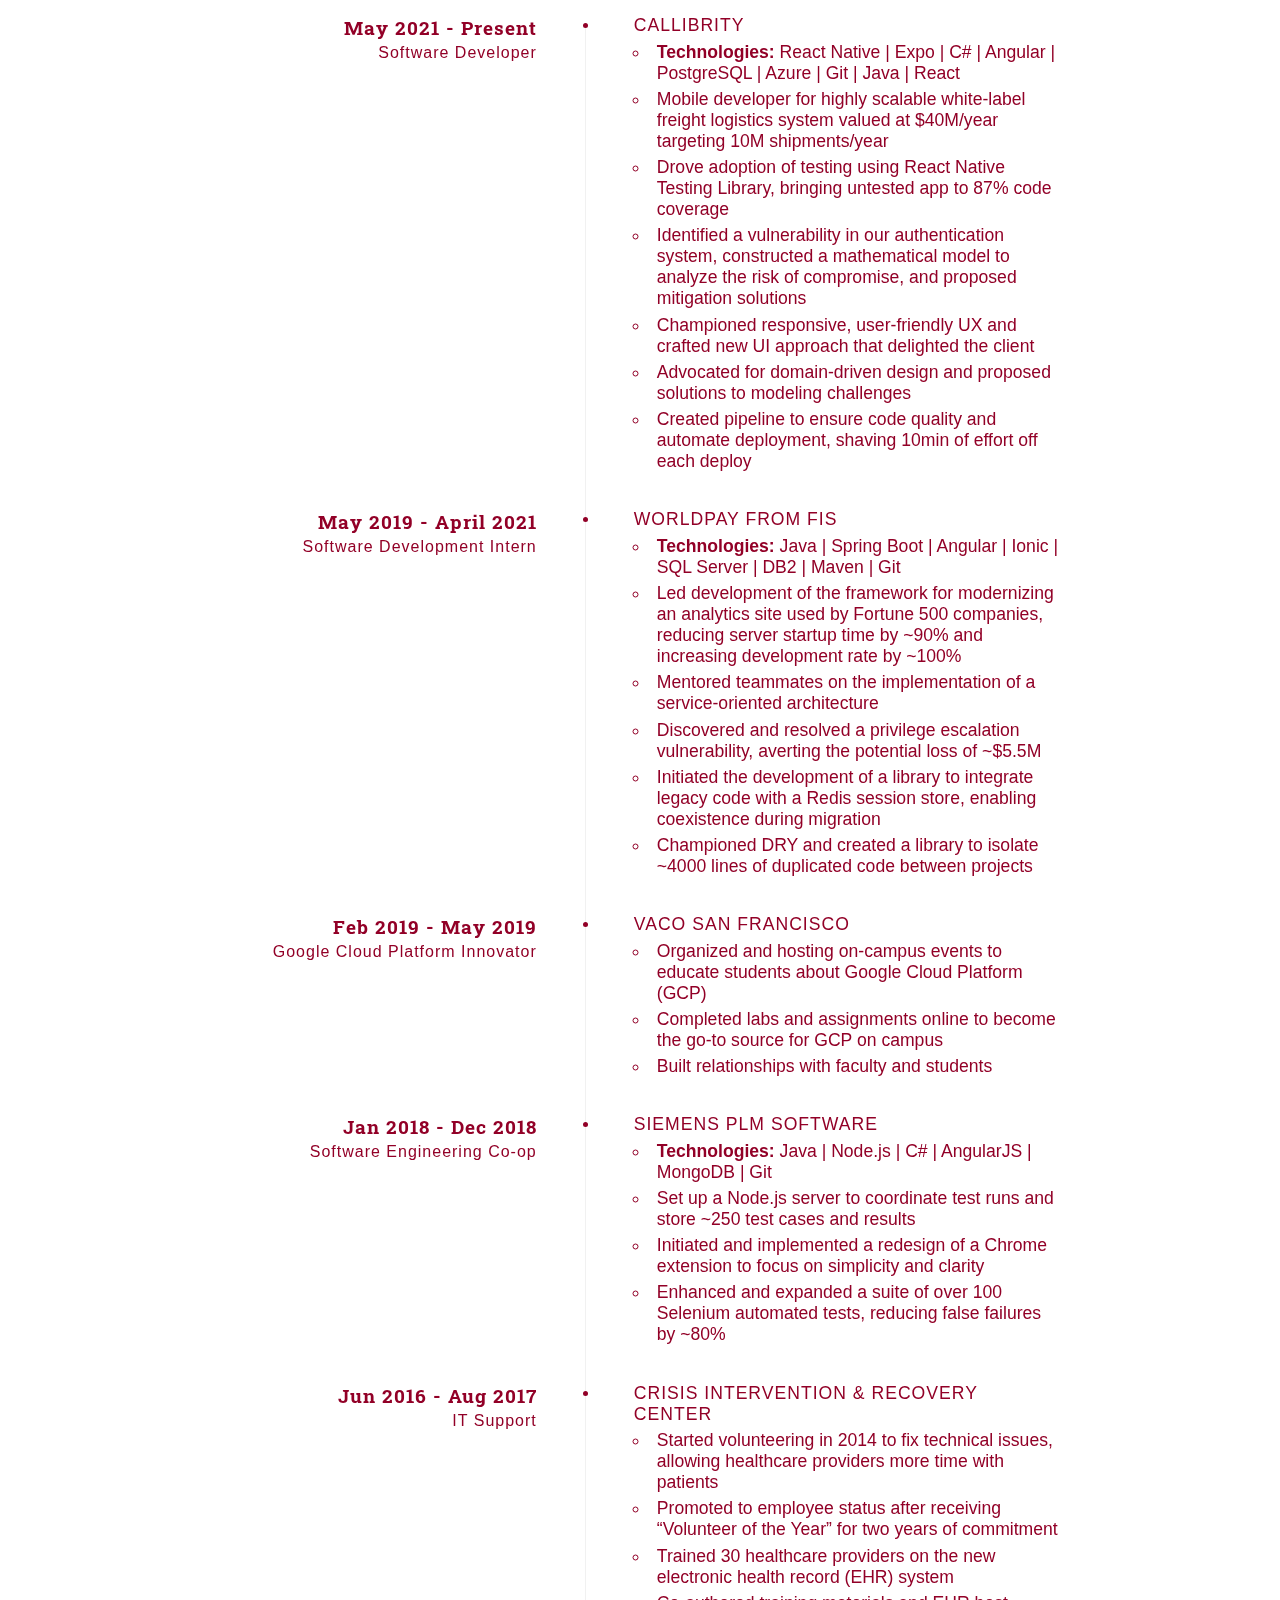
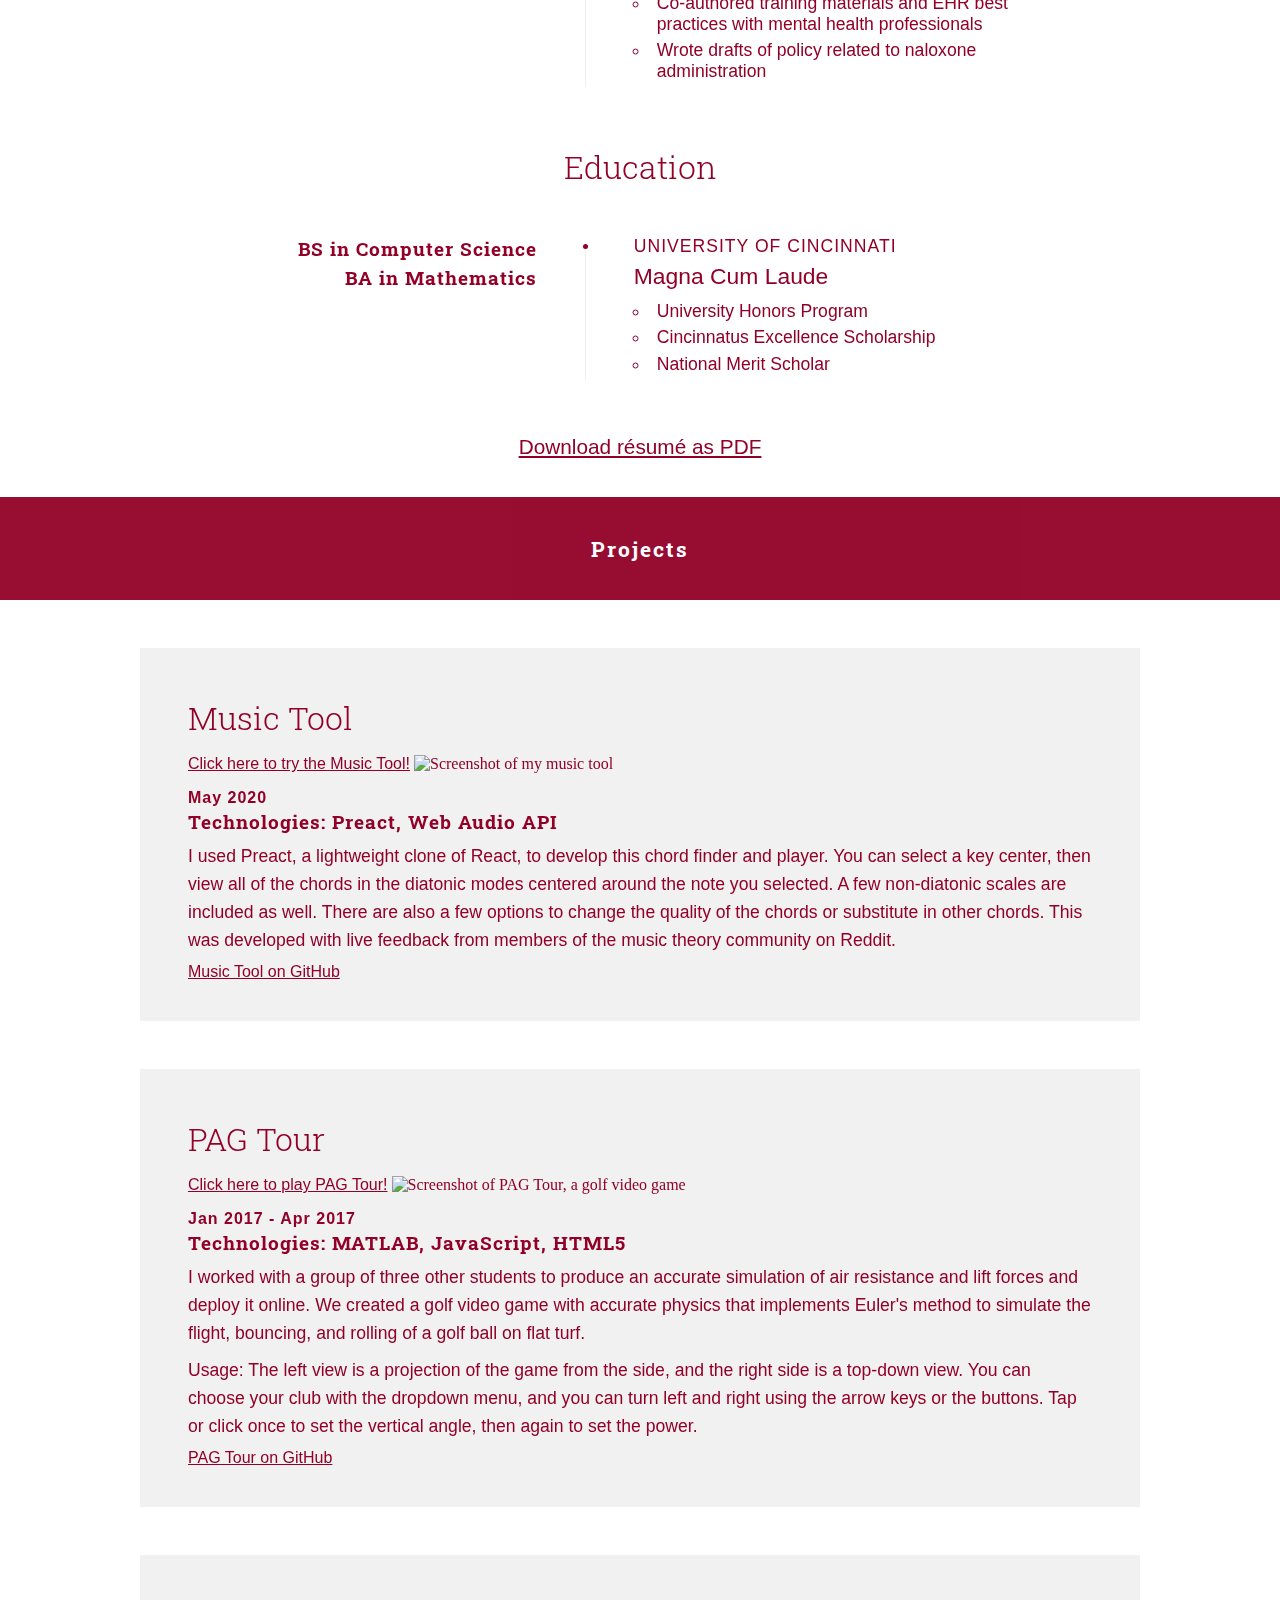
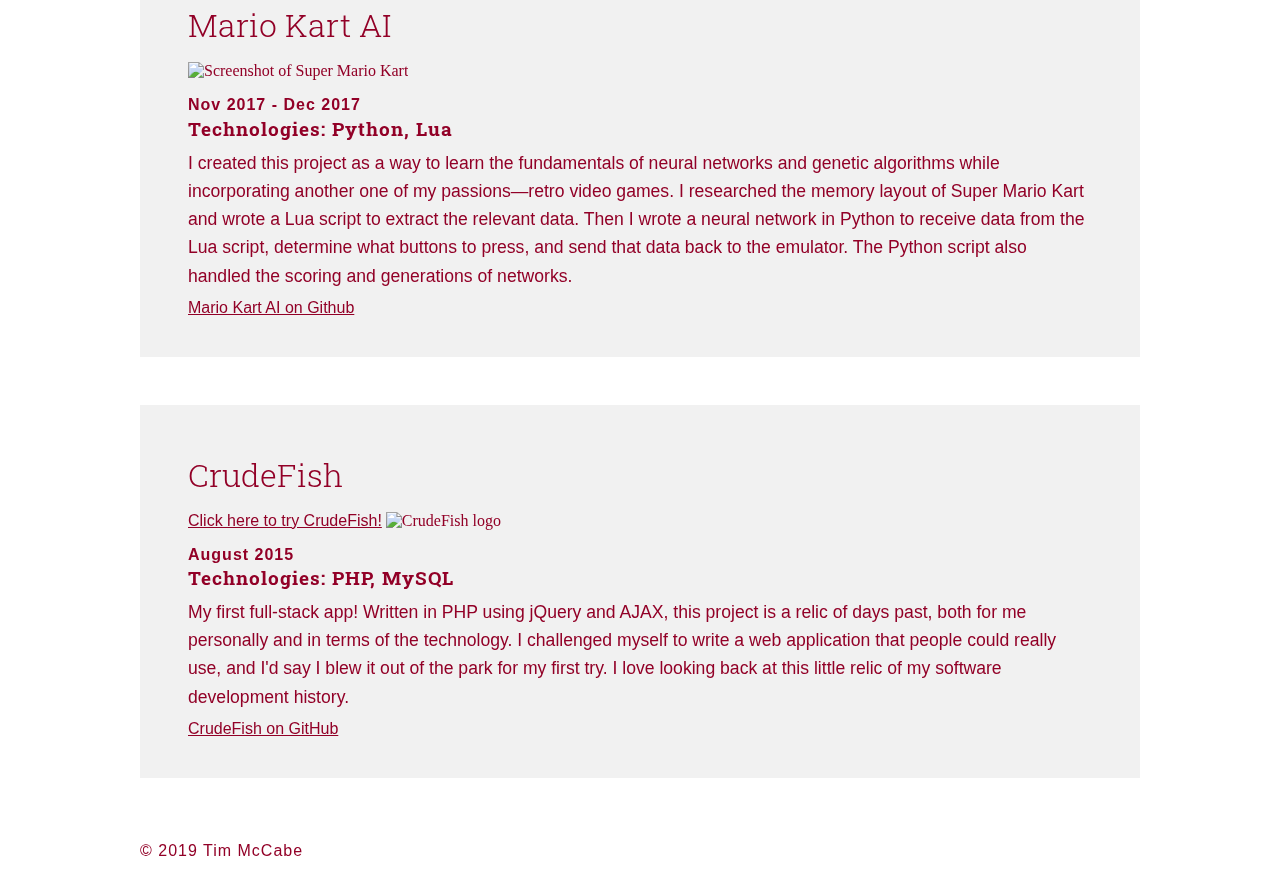
==== commit de27dd4b: "Add link to quick links page" ====
--- a/index.html
+++ b/index.html
@@ -3,8 +3,8 @@
     <head>
         <title>Tim McCabe</title>
         <link rel="icon" type="image/png" href="image/favicon.png">
-        <meta name="description" content="I am an Associate Software Developer at Callibrity and a graduate of the University of Cincinnati.">
-        <meta name="keywords" content="Software,Developer,Back End,C++,Java">
+        <meta name="description" content="I am a software developer at Callibrity and a graduate of the University of Cincinnati.">
+        <meta name="keywords" content="Software,Developer,React,C#,Java">
         <meta name="viewport" content="width=device-width, initial-scale=1.0">
         <link rel="stylesheet" href="style.css">
         <link rel="preload" href="https://fonts.googleapis.com/css?family=Roboto+Slab:300,700&display=swap" as="style" onload="this.onload=null;this.rel='stylesheet'">
@@ -24,6 +24,7 @@
         <header>
             <h2>Tim McCabe</h2>
             <nav>
+                <a href="quick-links">Quick Links</a>
                 <a href="#skills">Skills</a>
                 <a href="#resume">R&eacute;sum&eacute;</a>
                 <a href="#projects">Projects</a>
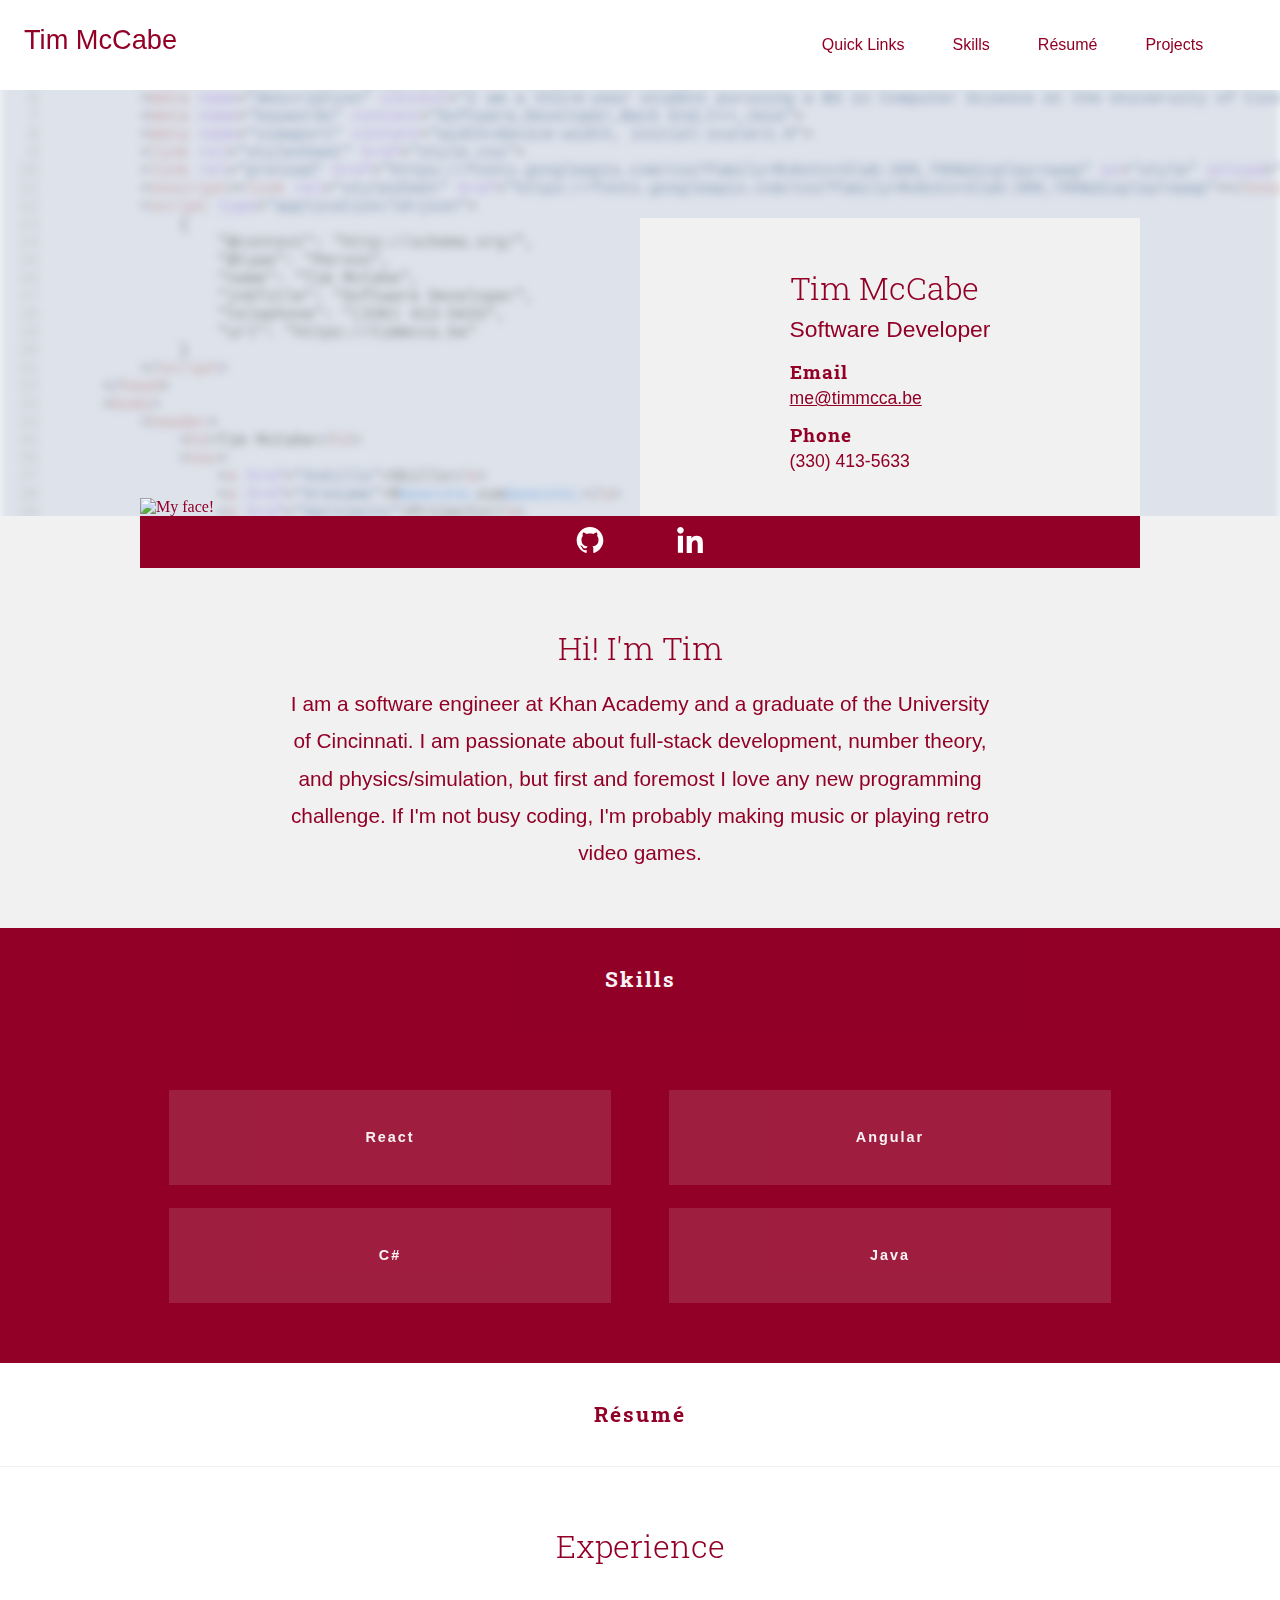
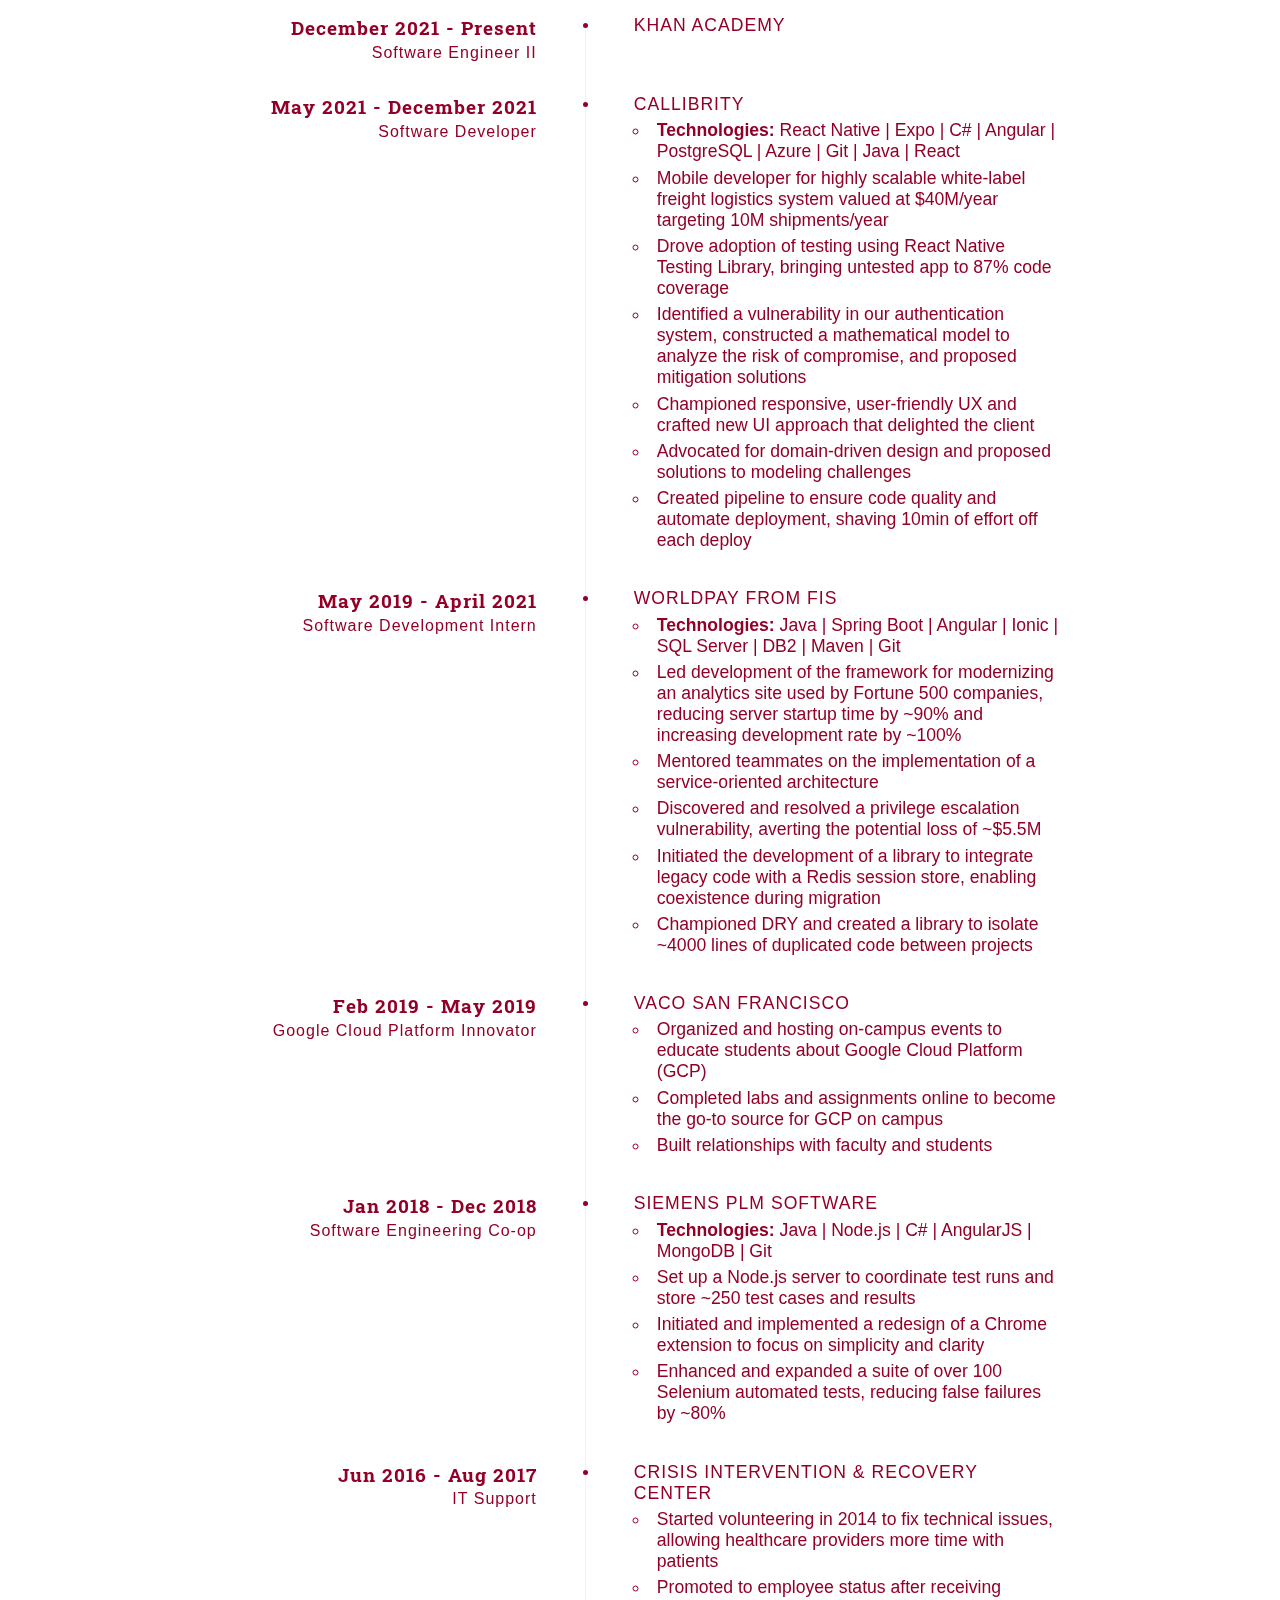
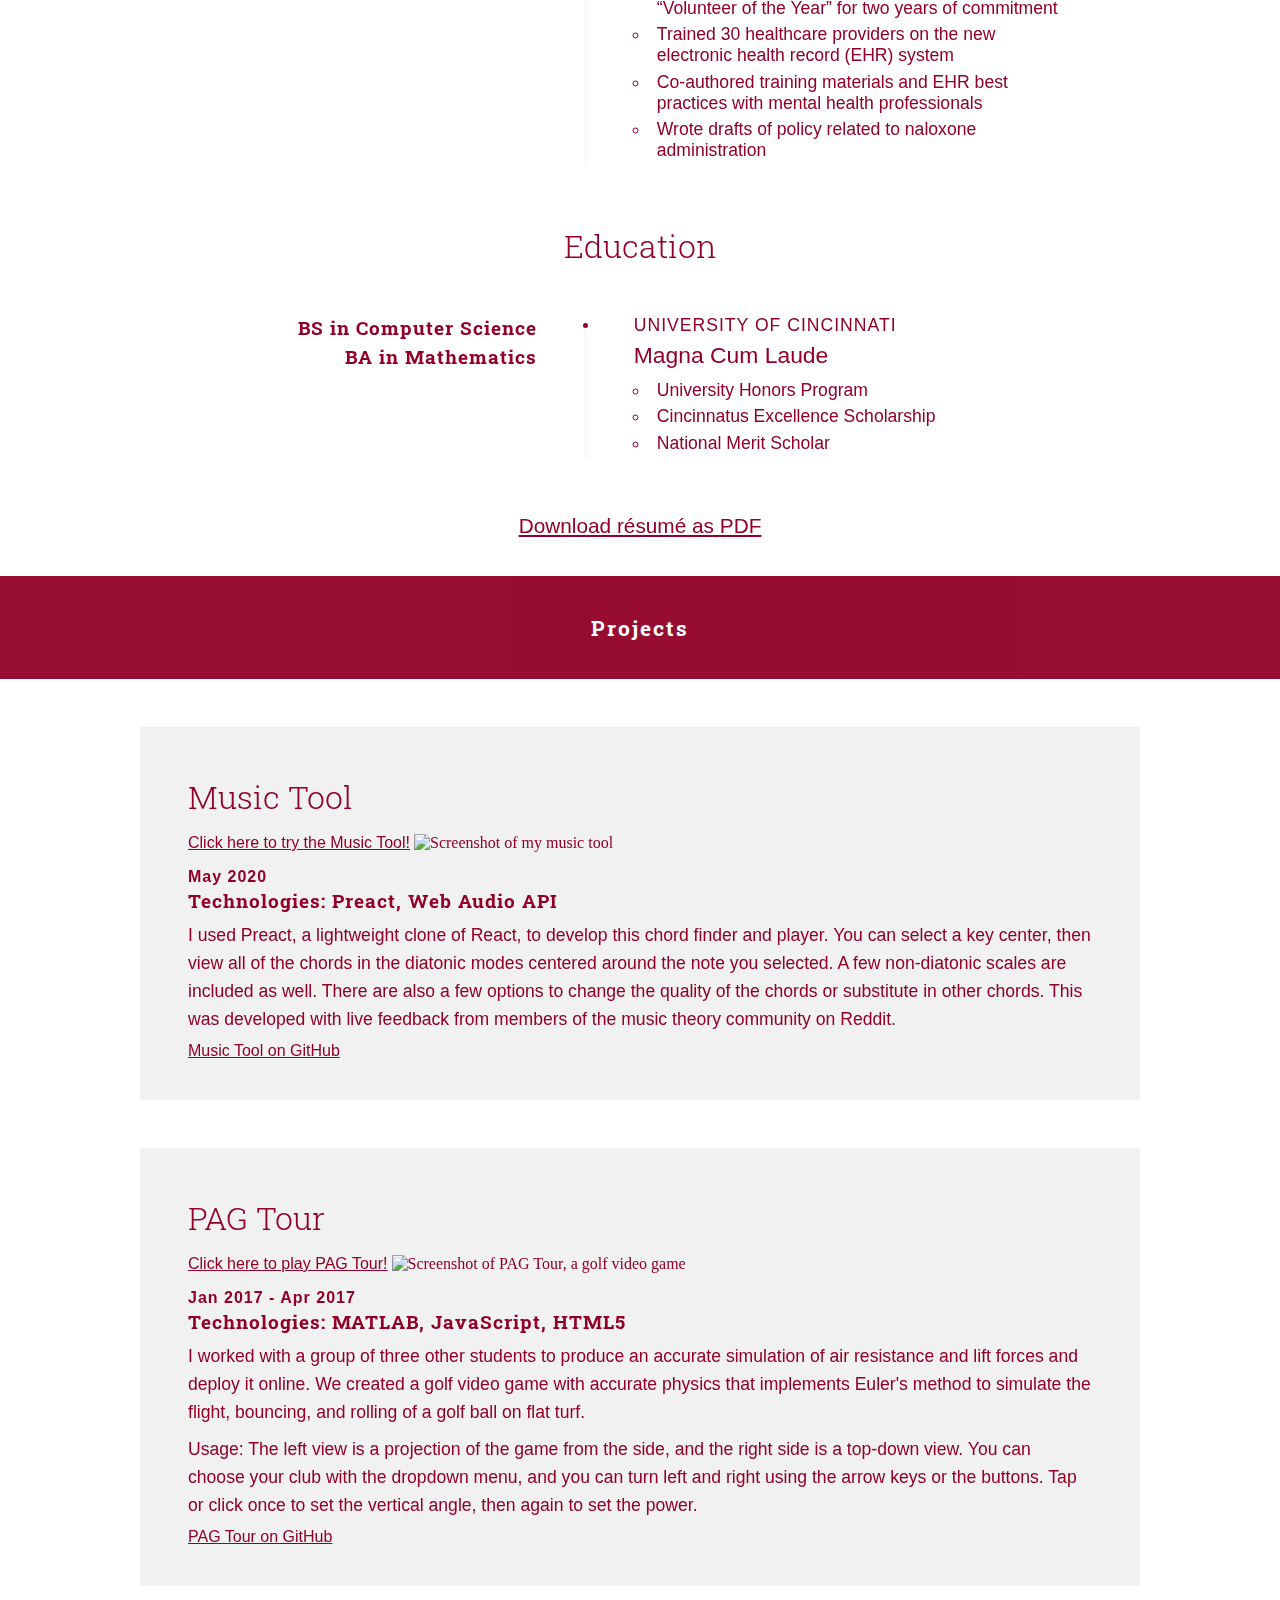
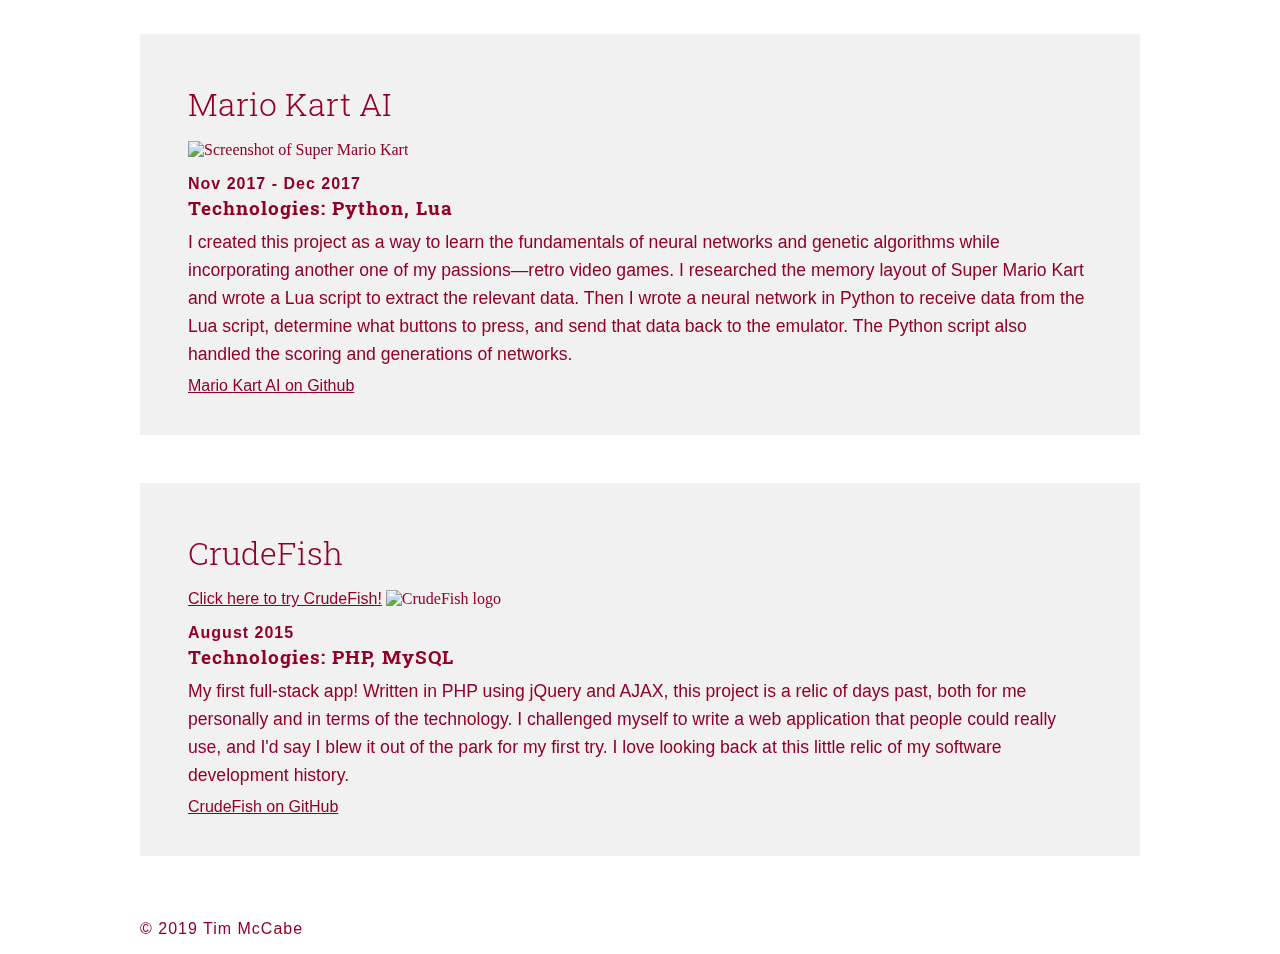
==== commit 731fdb9c: "Update with Khan Academy" ====
--- a/index.html
+++ b/index.html
@@ -3,7 +3,7 @@
     <head>
         <title>Tim McCabe</title>
         <link rel="icon" type="image/png" href="image/favicon.png">
-        <meta name="description" content="I am a software developer at Callibrity and a graduate of the University of Cincinnati.">
+        <meta name="description" content="I am a software engineer at Khan Academy and a graduate of the University of Cincinnati.">
         <meta name="keywords" content="Software,Developer,React,C#,Java">
         <meta name="viewport" content="width=device-width, initial-scale=1.0">
         <link rel="stylesheet" href="style.css">
@@ -56,7 +56,7 @@
                     <a href="https://www.linkedin.com/in/timmcca-be/"><img alt="LinkedIn icon" src="image/linkedin-icon.svg"></a>
                 </div>
                 <h1>Hi! I'm Tim</h1>
-                <p>I am a software developer at Callibrity and a graduate of the University of Cincinnati.
+                <p>I am a software engineer at Khan Academy and a graduate of the University of Cincinnati.
                     I am passionate about full-stack development, number theory, and physics/simulation, but
                     first and foremost I love any new programming challenge. If I'm not busy coding,
                     I'm probably making music or playing retro video games.</p>
@@ -76,7 +76,16 @@
                     <h1>Experience</h1>
                     <article class="timeline">
                         <div class="title-block">
-                            <h5>May 2021 - Present</h5>
+                            <h5>December 2021 - Present</h5>
+                            <small>Software Engineer II</small>
+                        </div>
+                        <div class="content-block">
+                            <h6>Khan Academy</h6>
+                        </div>
+                    </article>
+                    <article class="timeline">
+                        <div class="title-block">
+                            <h5>May 2021 - December 2021</h5>
                             <small>Software Developer</small>
                         </div>
                         <div class="content-block">
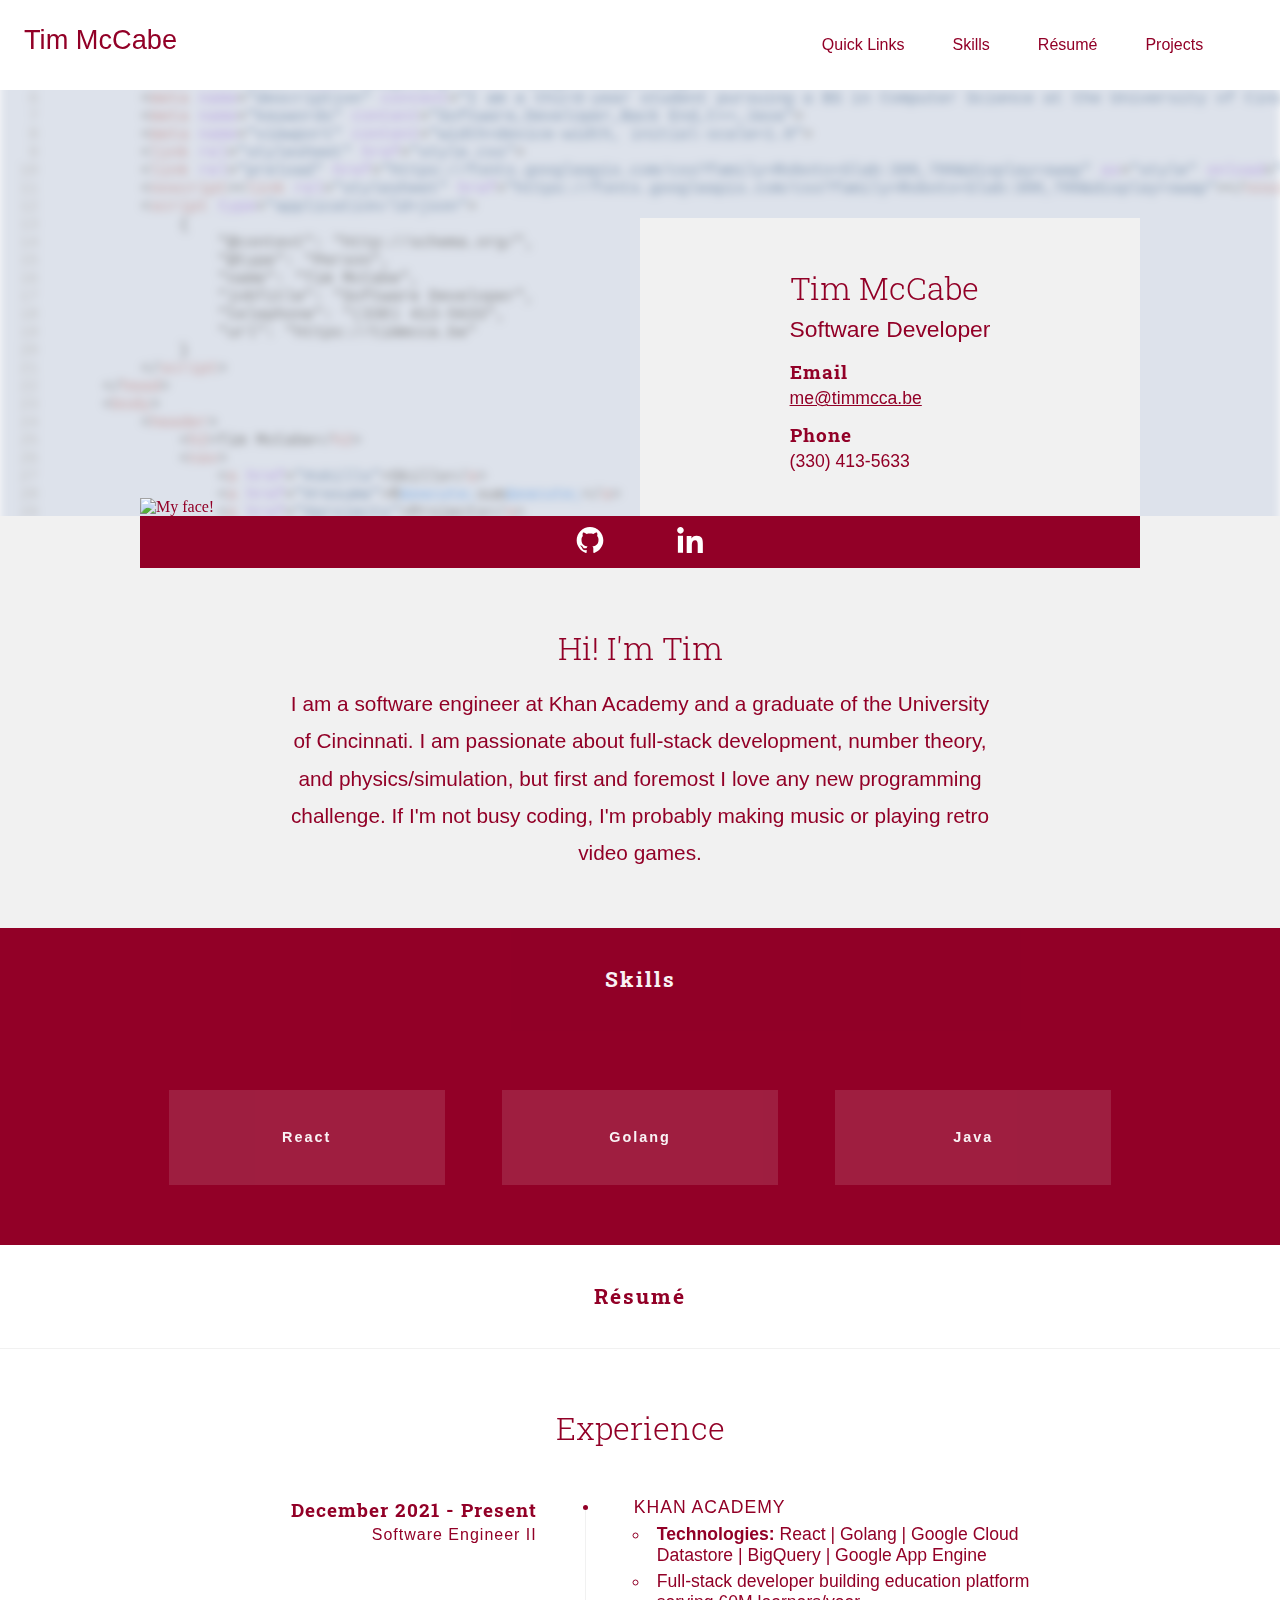
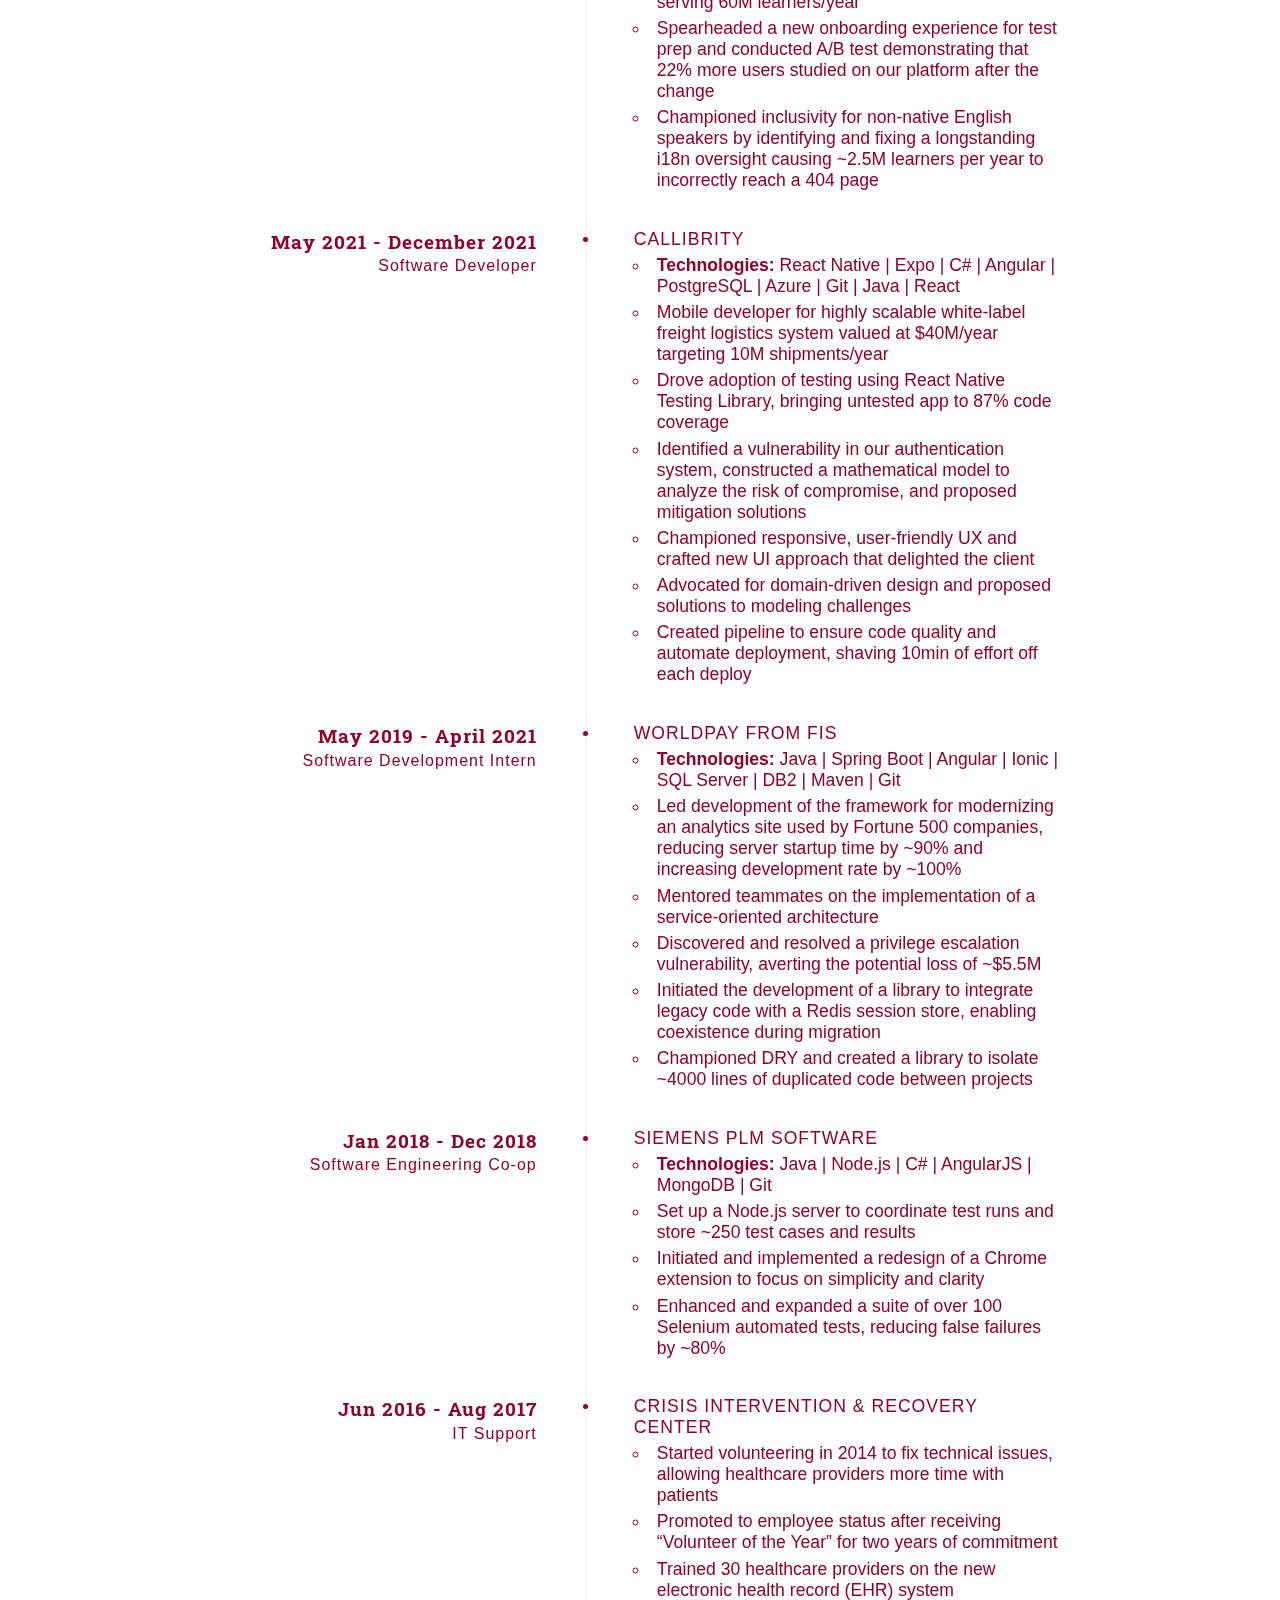
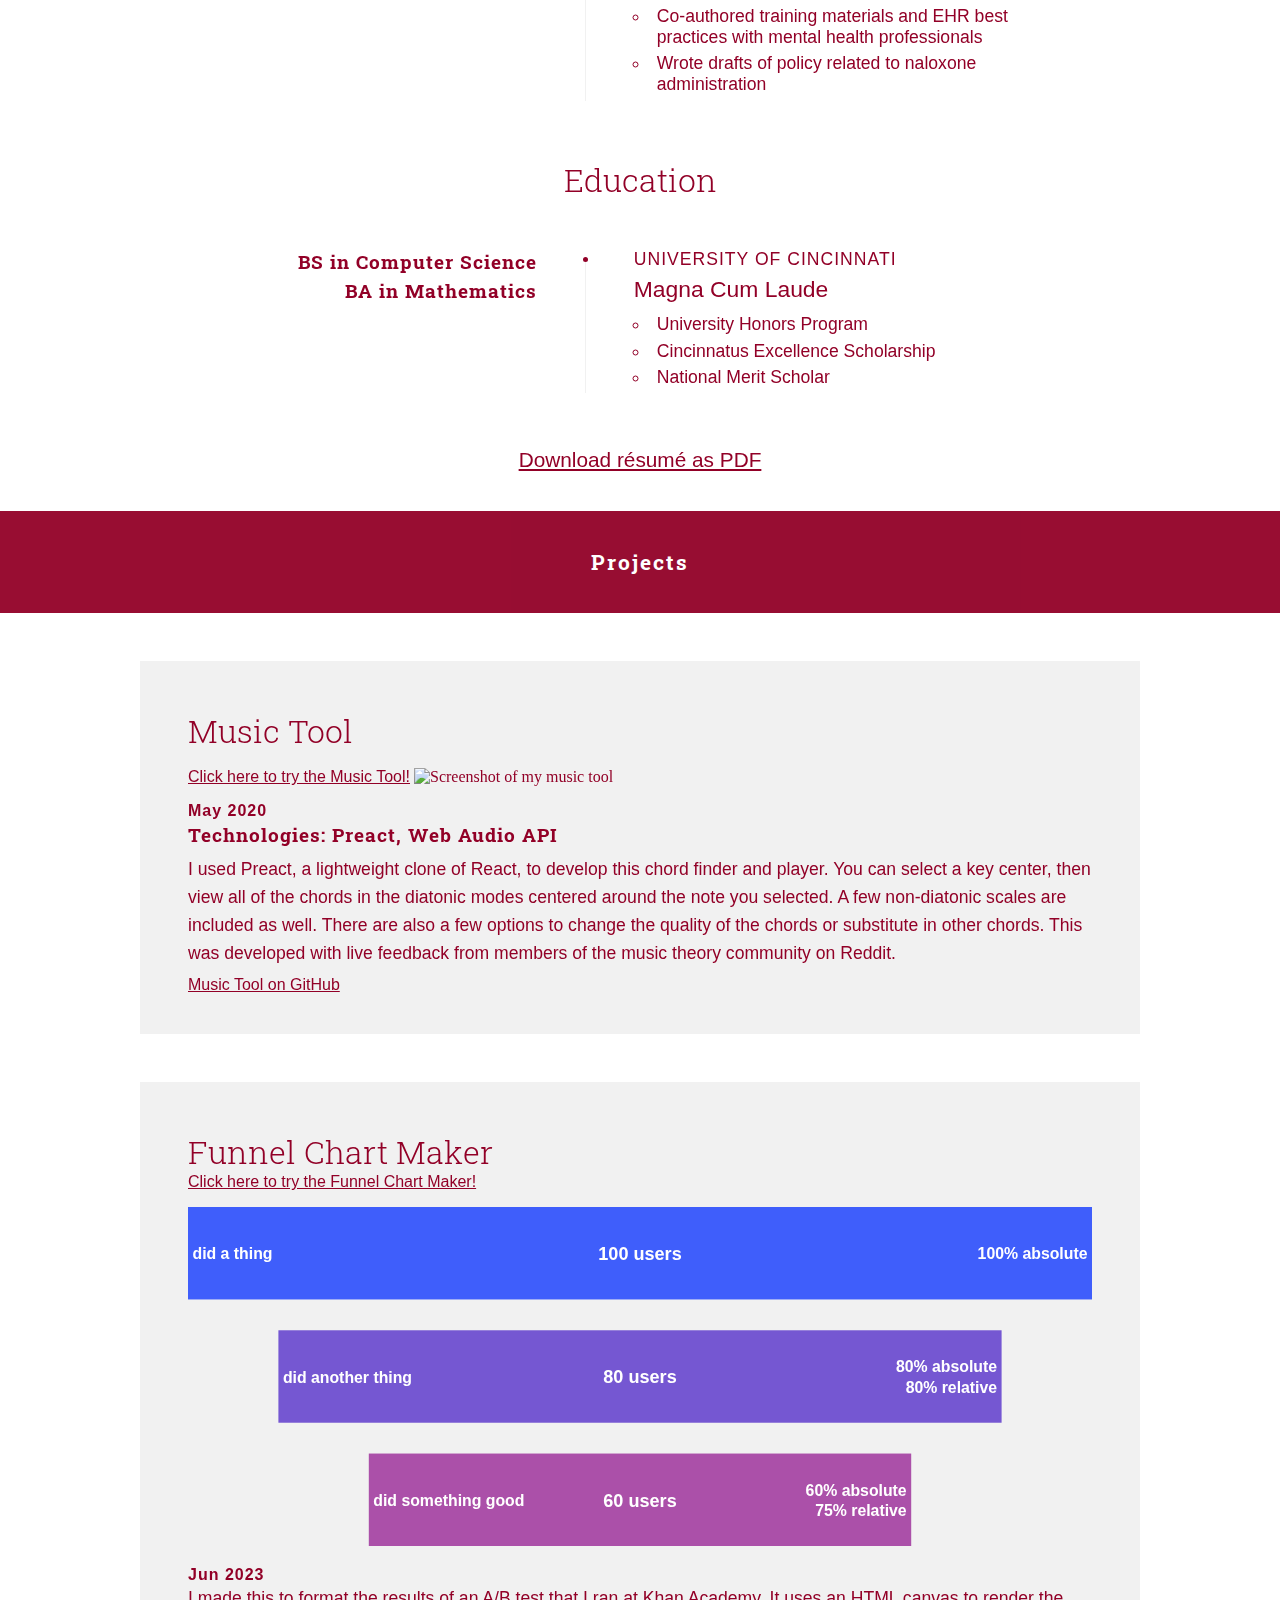
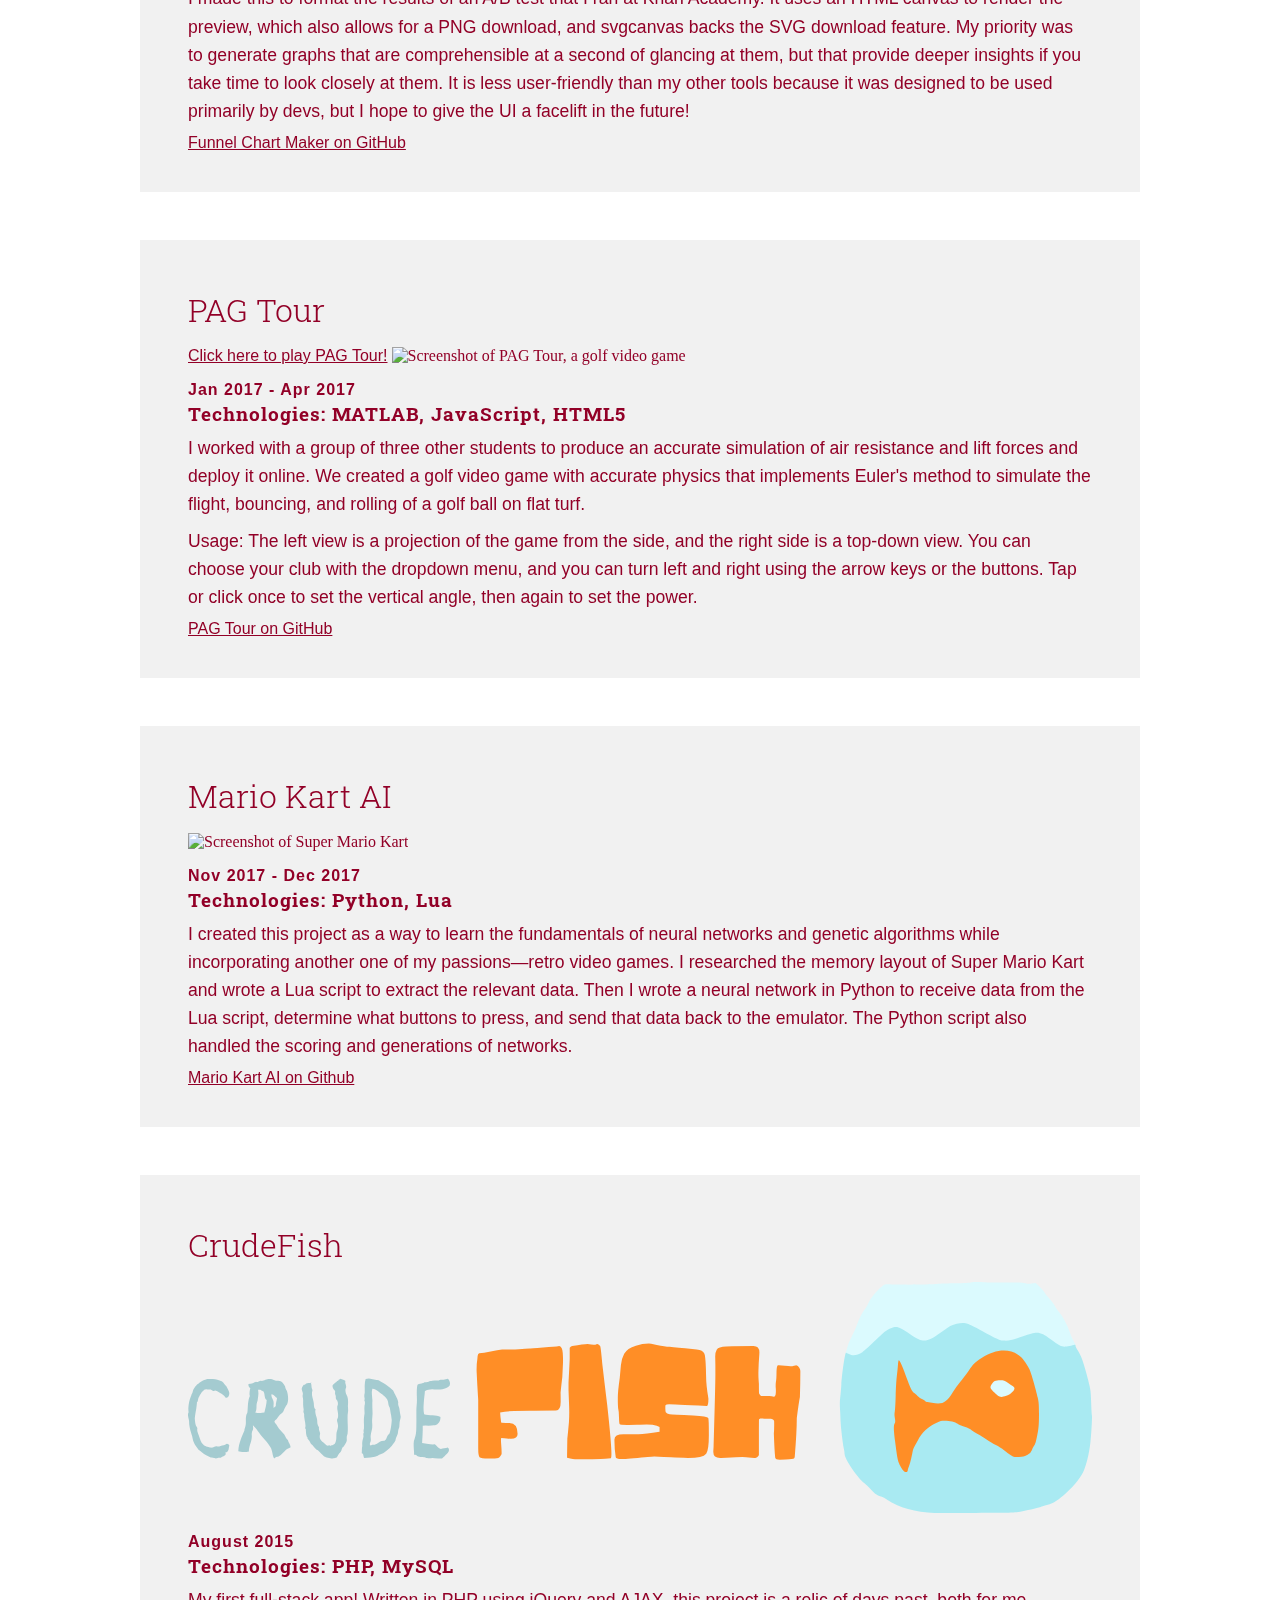
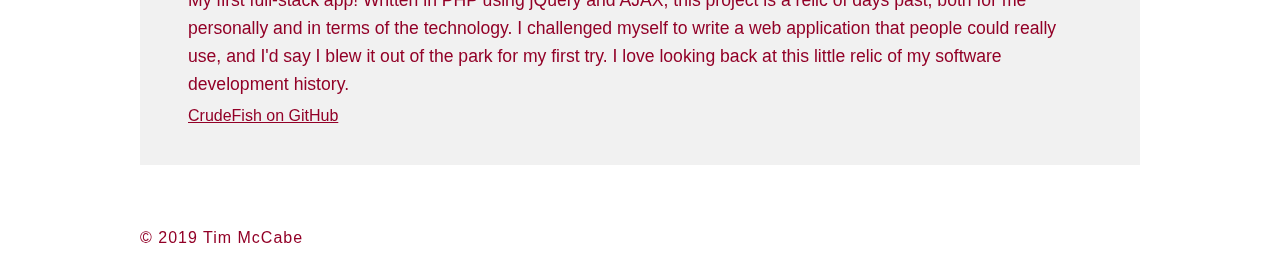
==== commit 3f61fbcd: "update stuff" ====
--- a/index.html
+++ b/index.html
@@ -65,8 +65,7 @@
                 <h3>Skills</h3>
                 <div class="skill-container content">
                     <p>React</p>
-                    <p>Angular</p>
-                    <p>C#</p>
+                    <p>Golang</p>
                     <p>Java</p>
                 </div>
             </section>
@@ -81,6 +80,12 @@
                         </div>
                         <div class="content-block">
                             <h6>Khan Academy</h6>
+                            <ul>
+                                <li><em>Technologies:</em> React | Golang | Google Cloud Datastore | BigQuery | Google App Engine</li>
+                                <li>Full-stack developer building education platform serving 60M learners/year</li>
+                                <li>Spearheaded a new onboarding experience for test prep and conducted A/B test demonstrating that 22% more users studied on our platform after the change</li>
+                                <li>Championed inclusivity for non-native English speakers by identifying and fixing a longstanding i18n oversight causing ~2.5M learners per year to incorrectly reach a 404 page</li>
+                            </ul>
                         </div>
                     </article>
                     <article class="timeline">
@@ -120,20 +125,6 @@
                     </article>
                     <article class="timeline">
                         <div class="title-block">
-                            <h5>Feb 2019 - May 2019</h5>
-                            <small>Google Cloud Platform Innovator</small>
-                        </div>
-                        <div class="content-block">
-                            <h6>Vaco San Francisco</h6>
-                            <ul>
-                                <li>Organized and hosting on-campus events to educate students about Google Cloud Platform (GCP)</li>
-                                <li>Completed labs and assignments online to become the go-to source for GCP on campus</li>
-                                <li>Built relationships with faculty and students</li>
-                            </ul>
-                        </div>
-                    </article>
-                    <article class="timeline">
-                        <div class="title-block">
                             <h5>Jan 2018 - Dec 2018</h5>
                             <small>Software Engineering Co-op</small>
                         </div>
@@ -189,7 +180,7 @@
                 <div class="content">
                     <article>
                         <h1>Music Tool</h1>
-                        <a href="https://music-tool.timmcca.be" target="_blank">Click here to try the Music Tool!</a>
+                        <a href="https://music-tool.timmcca.be/" target="_blank">Click here to try the Music Tool!</a>
                         <picture>
                             <source srcset="image/music-tool-mobile.webp" type="image/webp" media="(max-width: 768px)">
                             <source srcset="image/music-tool-mobile.png" type="image/png" media="(max-width: 768px)">
@@ -205,6 +196,16 @@
                             chords. This was developed with live feedback from members of the music theory community on Reddit.</p>
                         <a href="https://github.com/timmcca-be/music-tool" target="_blank">Music Tool on GitHub</a>
                     </article>
+                    <div class="content">
+                        <article>
+                            <h1>Funnel Chart Maker</h1>
+                            <a href="https://funnel-chart.timmcca.be/" target="_blank">Click here to try the Funnel Chart Maker!</a>
+                            <img src="image/funnel-chart.svg" alt="A sample chart generated by my funnel chart maker">
+                            <small><em>Jun 2023</em></small>
+                            <p>I made this to format the results of an A/B test that I ran at Khan Academy. It uses an HTML canvas to render the preview, which also allows for a PNG download, and svgcanvas backs the SVG download feature. My priority was to generate graphs that are comprehensible at a second of glancing at them, but that provide deeper insights if you take time to look closely at them. It is less user-friendly than my other tools because it was designed to be used primarily by devs, but I hope to give the UI a facelift in the future!</p>
+                            <a href="https://github.com/timmcca-be/funnel-chart-maker" target="_blank">Funnel Chart Maker on GitHub</a>
+                        </article>
+                    </div>
                     <article>
                         <h1>PAG Tour</h1>
                         <a href="https://modelshonorsexp.github.io/" target="_blank">Click here to play PAG Tour!</a>
@@ -241,8 +242,7 @@
                     </article>
                     <article>
                         <h1>CrudeFish</h1>
-                        <a href="https://crudefish.timmcca.be" target="_blank">Click here to try CrudeFish!</a>
-                        <img src="https://crudefish.timmcca.be/img/bigLogo.svg" alt="CrudeFish logo">
+                        <img src="image/crudefish.svg" alt="CrudeFish logo">
                         <small><em>August 2015</em></small>
                         <h5>Technologies: PHP, MySQL</h5>
                         <p>
--- a/style.css
+++ b/style.css
@@ -310,14 +310,14 @@
 
 .skill-container {
     display: grid;
-    grid-template-columns: 100%;
+    grid-template-columns: 1fr;
     padding-top: 3em;
     padding-bottom: 3em;
 }
 
 @media only screen and (min-width: 800px) {
     .skill-container {
-        grid-template-columns: 50% 50%;
+        grid-template-columns: 1fr 1fr 1fr;
     }
 }
 
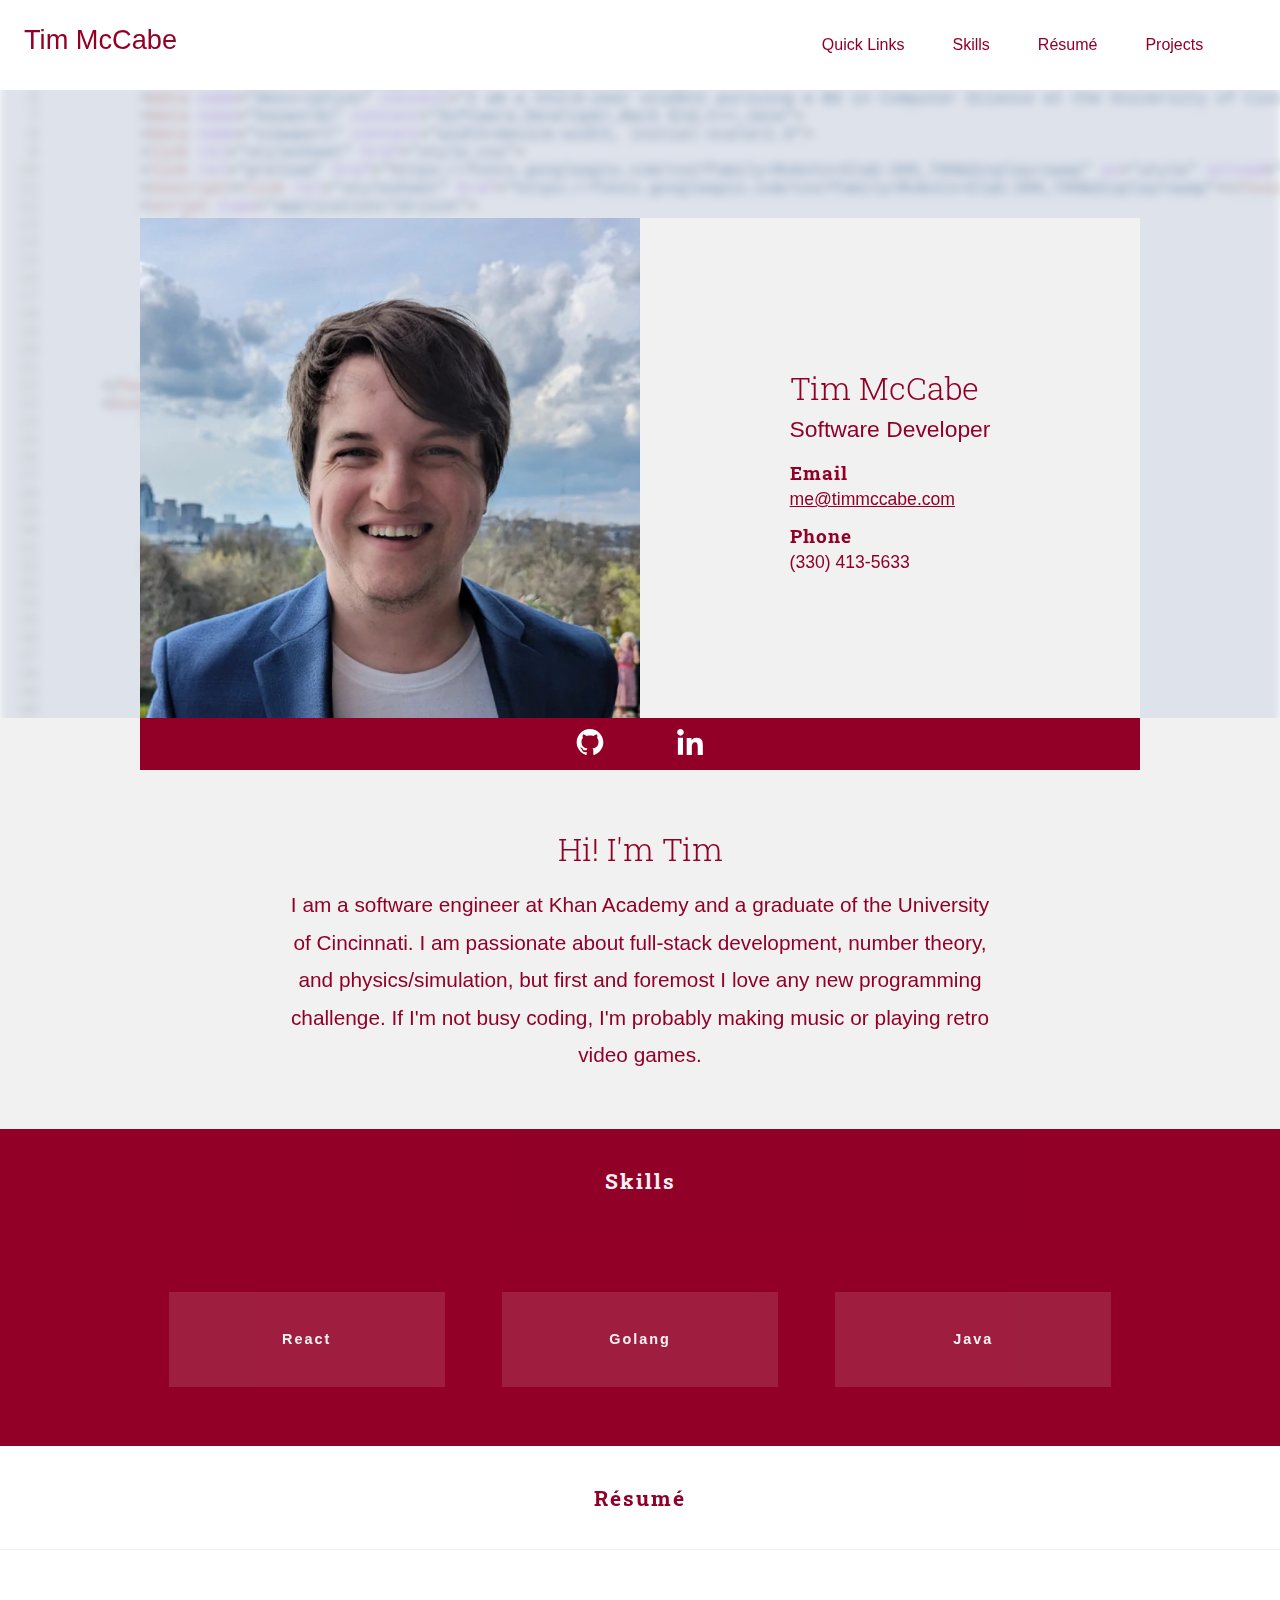
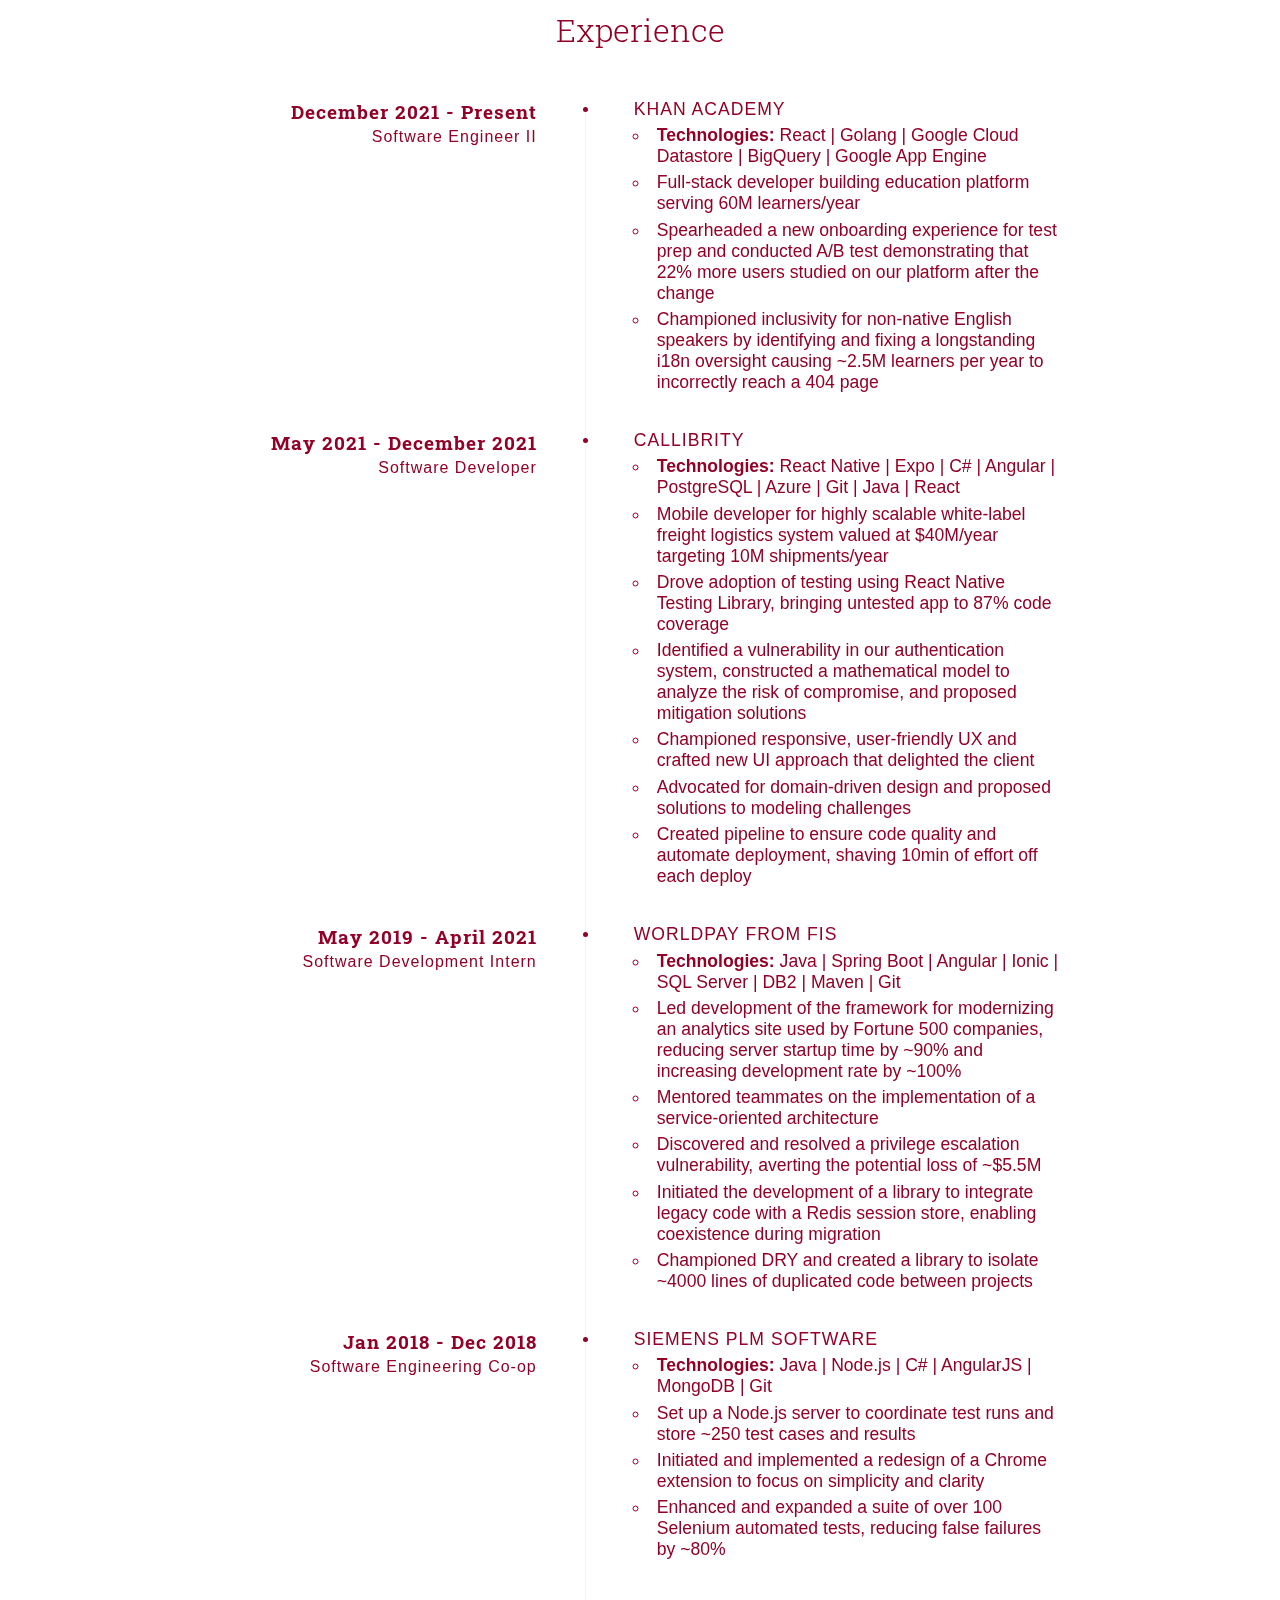
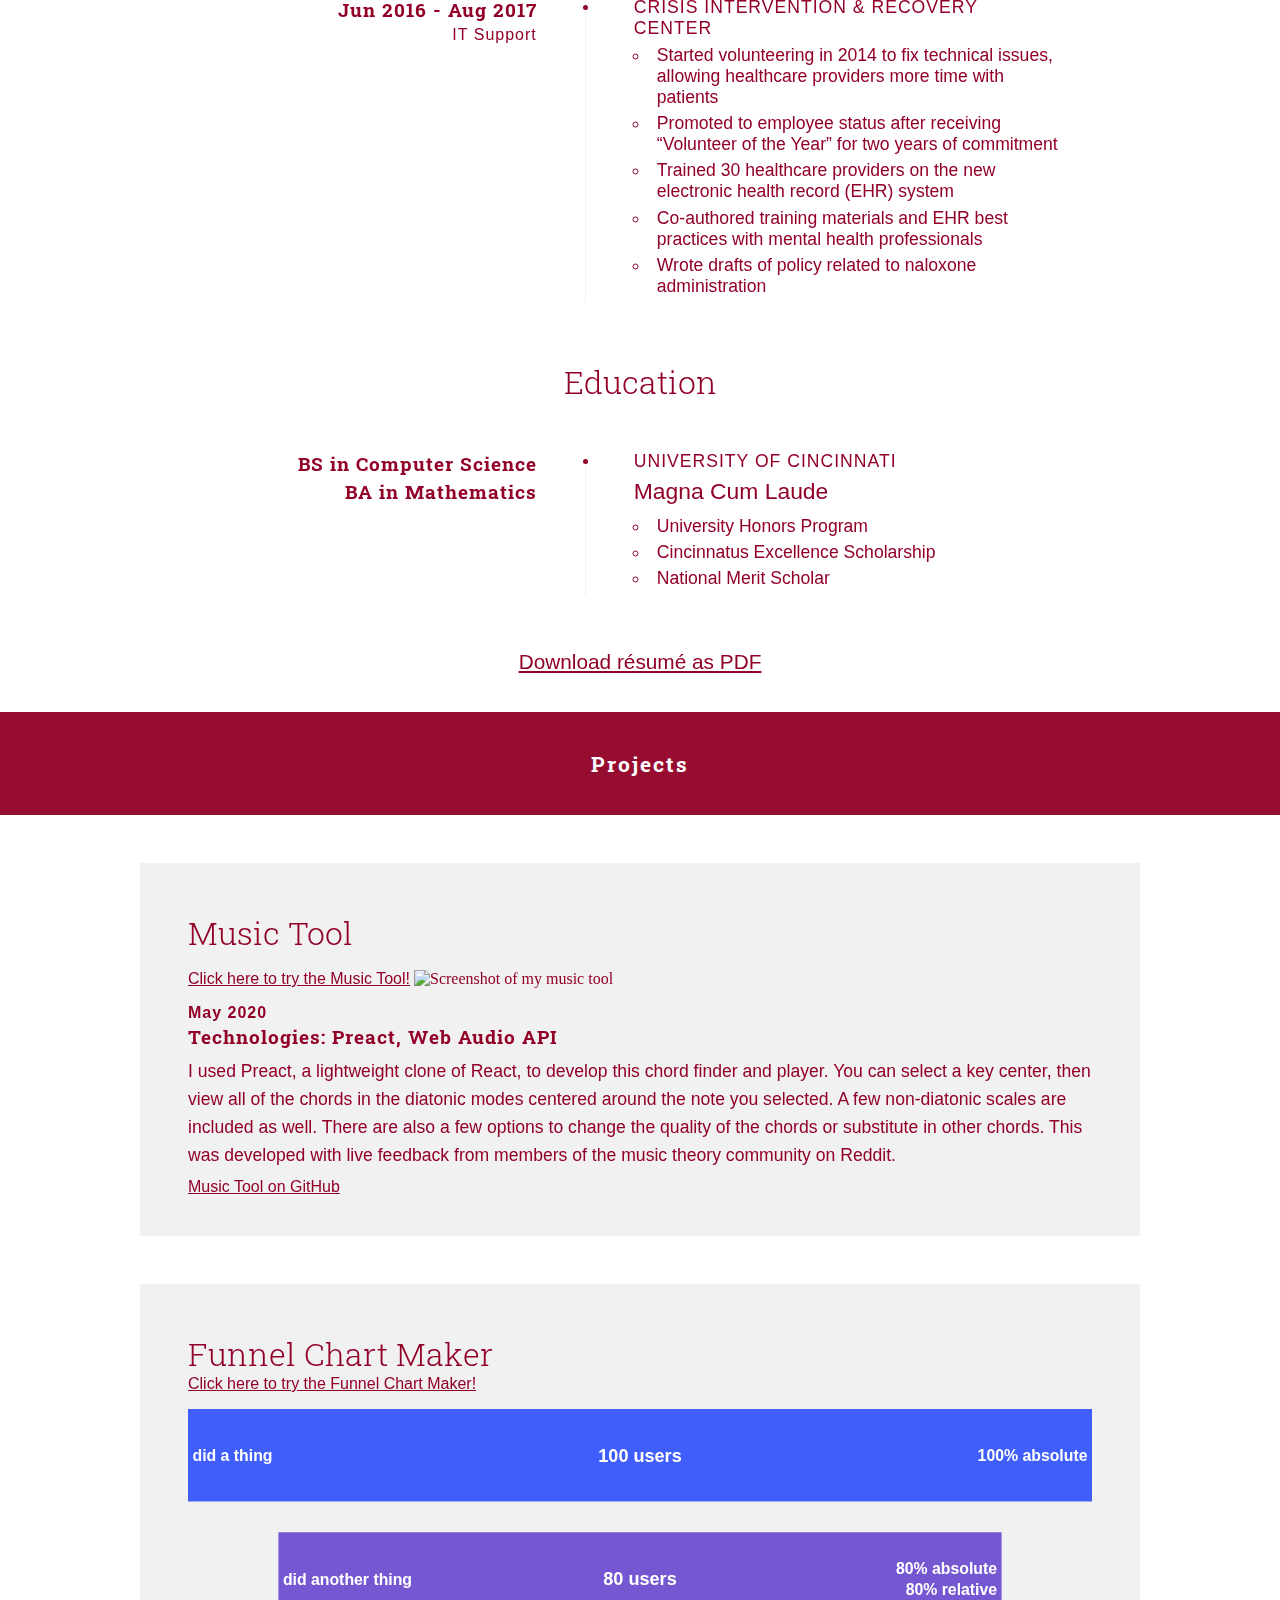
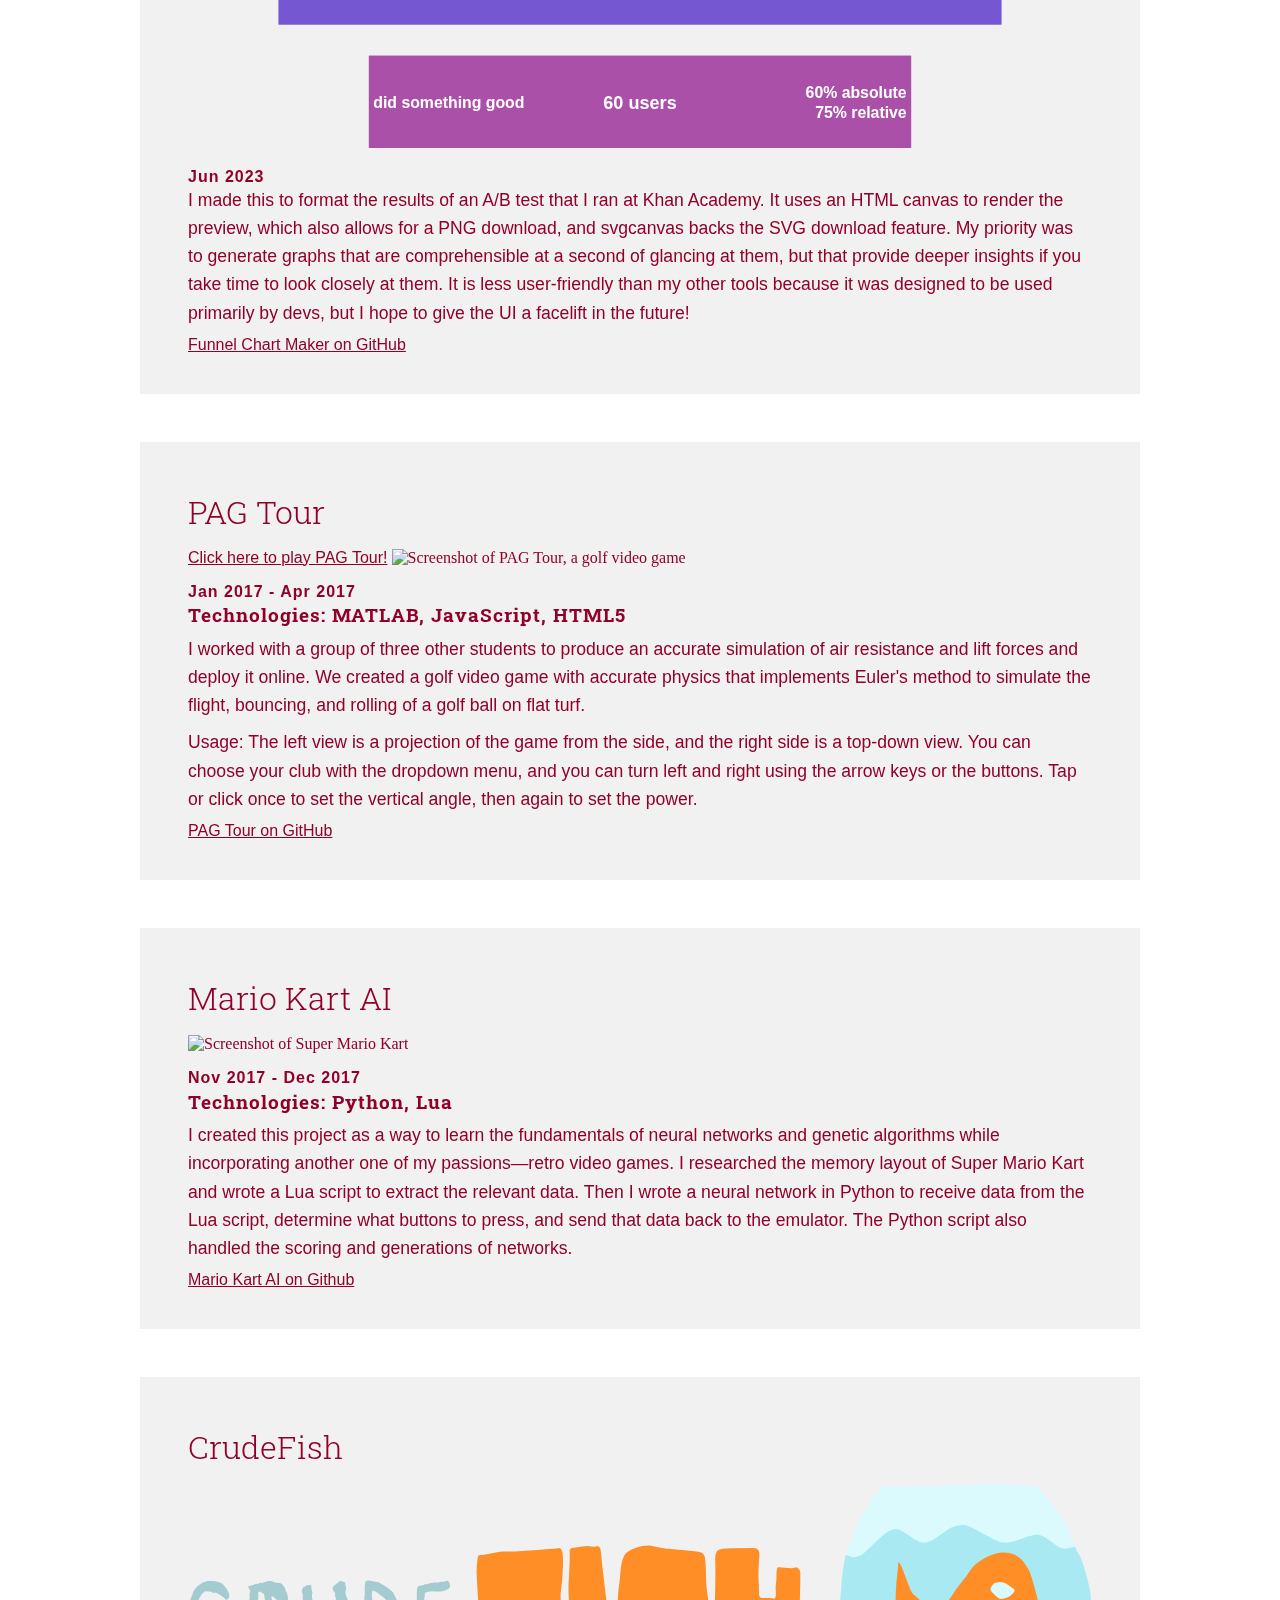
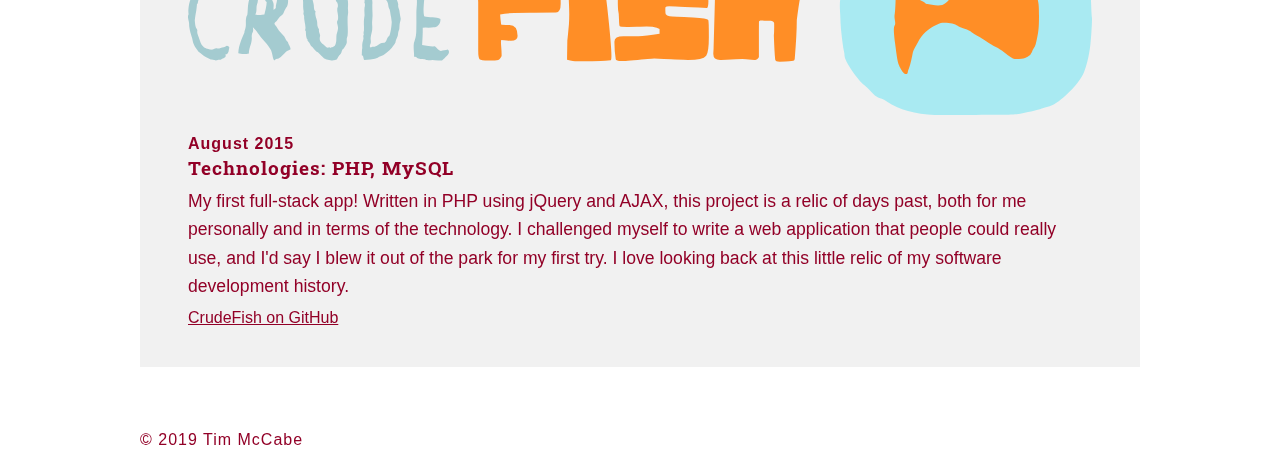
==== commit 87cec75b: "timmcca.be -> timmccabe.com" ====
--- a/index.html
+++ b/index.html
@@ -16,7 +16,7 @@
                 "name": "Tim McCabe",
                 "jobTitle": "Software Developer",
                 "telephone": "(330) 413-5633",
-                "url": "https://timmcca.be"
+                "url": "https://timmccabe.com"
             }
         </script>
     </head>
@@ -42,7 +42,7 @@
                         <h1>Tim McCabe</h1>
                         <p><strong>Software Developer</strong></p>
                         <h5>Email</h5>
-                        <p><a href="mailto:me@timmcca.be">me@timmcca.be</a></p>
+                        <p><a href="mailto:me@timmccabe.com">me@timmccabe.com</a></p>
                         <h5>Phone</h5>
                         <p>(330) 413-5633</p>
                     </div>
@@ -180,7 +180,7 @@
                 <div class="content">
                     <article>
                         <h1>Music Tool</h1>
-                        <a href="https://music-tool.timmcca.be/" target="_blank">Click here to try the Music Tool!</a>
+                        <a href="https://music-tool.timmccabe.com/" target="_blank">Click here to try the Music Tool!</a>
                         <picture>
                             <source srcset="image/music-tool-mobile.webp" type="image/webp" media="(max-width: 768px)">
                             <source srcset="image/music-tool-mobile.png" type="image/png" media="(max-width: 768px)">
@@ -199,7 +199,7 @@
                     <div class="content">
                         <article>
                             <h1>Funnel Chart Maker</h1>
-                            <a href="https://funnel-chart.timmcca.be/" target="_blank">Click here to try the Funnel Chart Maker!</a>
+                            <a href="https://funnel-chart.timmccabe.com/" target="_blank">Click here to try the Funnel Chart Maker!</a>
                             <img src="image/funnel-chart.svg" alt="A sample chart generated by my funnel chart maker">
                             <small><em>Jun 2023</em></small>
                             <p>I made this to format the results of an A/B test that I ran at Khan Academy. It uses an HTML canvas to render the preview, which also allows for a PNG download, and svgcanvas backs the SVG download feature. My priority was to generate graphs that are comprehensible at a second of glancing at them, but that provide deeper insights if you take time to look closely at them. It is less user-friendly than my other tools because it was designed to be used primarily by devs, but I hope to give the UI a facelift in the future!</p>
@@ -258,6 +258,6 @@
             </section>
         </main>
         <footer class="content"><small>&copy; 2019 Tim McCabe</small></footer>
-        <div id="background"><div class="editorLine"><div class="editorLineNumber">1</div><span class="background-code-punctuation">&lt;!</span><span class="background-code-tag">DOCTYPE</span><span class="background-code-punctuation">&nbsp;</span><span class="background-code-attribute">html</span><span class="background-code-punctuation">&gt;</span></div><div class="editorLine"><div class="editorLineNumber">2</div><span class="background-code-punctuation">&lt;</span><span class="background-code-tag">html</span><span class="background-code-punctuation">&gt;</span></div><div class="editorLine"><div class="editorLineNumber">3</div><span class="background-code-punctuation">&nbsp;&nbsp;&nbsp;&nbsp;&lt;</span><span class="background-code-tag">head</span><span class="background-code-punctuation">&gt;</span></div><div class="editorLine"><div class="editorLineNumber">4</div><span class="background-code-punctuation">&nbsp;&nbsp;&nbsp;&nbsp;&nbsp;&nbsp;&nbsp;&nbsp;&lt;</span><span class="background-code-tag">title</span><span class="background-code-punctuation">&gt;Tim&nbsp;McCabe&lt;/</span><span class="background-code-tag">title</span><span class="background-code-punctuation">&gt;</span></div><div class="editorLine"><div class="editorLineNumber">5</div><span class="background-code-punctuation">&nbsp;&nbsp;&nbsp;&nbsp;&nbsp;&nbsp;&nbsp;&nbsp;&lt;</span><span class="background-code-tag">link</span><span class="background-code-punctuation">&nbsp;</span><span class="background-code-attribute">rel</span><span class="background-code-punctuation">=</span><span class="background-code-value">"icon"</span><span class="background-code-punctuation">&nbsp;</span><span class="background-code-attribute">type</span><span class="background-code-punctuation">=</span><span class="background-code-value">"image/png"</span><span class="background-code-punctuation">&nbsp;</span><span class="background-code-attribute">href</span><span class="background-code-punctuation">=</span><span class="background-code-value">"image/favicon.png"</span><span class="background-code-punctuation">&gt;</span></div><div class="editorLine"><div class="editorLineNumber">6</div><span class="background-code-punctuation">&nbsp;&nbsp;&nbsp;&nbsp;&nbsp;&nbsp;&nbsp;&nbsp;&lt;</span><span class="background-code-tag">meta</span><span class="background-code-punctuation">&nbsp;</span><span class="background-code-attribute">name</span><span class="background-code-punctuation">=</span><span class="background-code-value">"description"</span><span class="background-code-punctuation">&nbsp;</span><span class="background-code-attribute">content</span><span class="background-code-punctuation">=</span><span class="background-code-value">"I&nbsp;am&nbsp;a&nbsp;third-year&nbsp;student&nbsp;pursuing&nbsp;a&nbsp;BS&nbsp;in&nbsp;Computer&nbsp;Science&nbsp;at&nbsp;the&nbsp;University&nbsp;of&nbsp;Cincinnati."</span><span class="background-code-punctuation">&gt;</span></div><div class="editorLine"><div class="editorLineNumber">7</div><span class="background-code-punctuation">&nbsp;&nbsp;&nbsp;&nbsp;&nbsp;&nbsp;&nbsp;&nbsp;&lt;</span><span class="background-code-tag">meta</span><span class="background-code-punctuation">&nbsp;</span><span class="background-code-attribute">name</span><span class="background-code-punctuation">=</span><span class="background-code-value">"keywords"</span><span class="background-code-punctuation">&nbsp;</span><span class="background-code-attribute">content</span><span class="background-code-punctuation">=</span><span class="background-code-value">"Software,Developer,Back&nbsp;End,C++,Java"</span><span class="background-code-punctuation">&gt;</span></div><div class="editorLine"><div class="editorLineNumber">8</div><span class="background-code-punctuation">&nbsp;&nbsp;&nbsp;&nbsp;&nbsp;&nbsp;&nbsp;&nbsp;&lt;</span><span class="background-code-tag">meta</span><span class="background-code-punctuation">&nbsp;</span><span class="background-code-attribute">name</span><span class="background-code-punctuation">=</span><span class="background-code-value">"viewport"</span><span class="background-code-punctuation">&nbsp;</span><span class="background-code-attribute">content</span><span class="background-code-punctuation">=</span><span class="background-code-value">"width=device-width,&nbsp;initial-scale=1.0"</span><span class="background-code-punctuation">&gt;</span></div><div class="editorLine"><div class="editorLineNumber">9</div><span class="background-code-punctuation">&nbsp;&nbsp;&nbsp;&nbsp;&nbsp;&nbsp;&nbsp;&nbsp;&lt;</span><span class="background-code-tag">link</span><span class="background-code-punctuation">&nbsp;</span><span class="background-code-attribute">rel</span><span class="background-code-punctuation">=</span><span class="background-code-value">"stylesheet"</span><span class="background-code-punctuation">&nbsp;</span><span class="background-code-attribute">href</span><span class="background-code-punctuation">=</span><span class="background-code-value">"style.css"</span><span class="background-code-punctuation">&gt;</span></div><div class="editorLine"><div class="editorLineNumber">10</div><span class="background-code-punctuation">&nbsp;&nbsp;&nbsp;&nbsp;&nbsp;&nbsp;&nbsp;&nbsp;&lt;</span><span class="background-code-tag">link</span><span class="background-code-punctuation">&nbsp;</span><span class="background-code-attribute">rel</span><span class="background-code-punctuation">=</span><span class="background-code-value">"preload"</span><span class="background-code-punctuation">&nbsp;</span><span class="background-code-attribute">href</span><span class="background-code-punctuation">=</span><span class="background-code-value">"https://fonts.googleapis.com/css?family=Roboto+Slab:300,700&amp;display=swap"</span><span class="background-code-punctuation">&nbsp;</span><span class="background-code-attribute">as</span><span class="background-code-punctuation">=</span><span class="background-code-value">"style"</span><span class="background-code-punctuation">&nbsp;</span><span class="background-code-attribute">onload</span><span class="background-code-punctuation">=</span><span class="background-code-value">"</span><span class="background-code-keyword">this</span><span class="background-code-punctuation">.onload=</span><span class="background-code-keyword">null</span><span class="background-code-punctuation">;</span><span class="background-code-keyword">this</span><span class="background-code-punctuation">.rel=</span><span class="background-code-value">'stylesheet'</span><span class="background-code-punctuation">"&gt;</span></div><div class="editorLine"><div class="editorLineNumber">11</div><span class="background-code-punctuation">&nbsp;&nbsp;&nbsp;&nbsp;&nbsp;&nbsp;&nbsp;&nbsp;&lt;</span><span class="background-code-tag">noscript</span><span class="background-code-punctuation">&gt;&lt;</span><span class="background-code-tag">link</span><span class="background-code-punctuation">&nbsp;</span><span class="background-code-attribute">rel</span><span class="background-code-punctuation">=</span><span class="background-code-value">"stylesheet"</span><span class="background-code-punctuation">&nbsp;</span><span class="background-code-attribute">href</span><span class="background-code-punctuation">=</span><span class="background-code-value">"https://fonts.googleapis.com/css?family=Roboto+Slab:300,700&amp;display=swap"</span><span class="background-code-punctuation">&gt;&lt;/</span><span class="background-code-tag">noscript</span><span class="background-code-punctuation">&gt;</span></div><div class="editorLine"><div class="editorLineNumber">12</div><span class="background-code-punctuation">&nbsp;&nbsp;&nbsp;&nbsp;&nbsp;&nbsp;&nbsp;&nbsp;&lt;</span><span class="background-code-tag">script</span><span class="background-code-punctuation">&nbsp;</span><span class="background-code-attribute">type</span><span class="background-code-punctuation">=</span><span class="background-code-value">"application/ld+json"</span><span class="background-code-punctuation">&gt;</span></div><div class="editorLine"><div class="editorLineNumber">13</div><span class="background-code-punctuation">&nbsp;&nbsp;&nbsp;&nbsp;&nbsp;&nbsp;&nbsp;&nbsp;&nbsp;&nbsp;&nbsp;&nbsp;{</span></div><div class="editorLine"><div class="editorLineNumber">14</div><span class="background-code-punctuation">&nbsp;&nbsp;&nbsp;&nbsp;&nbsp;&nbsp;&nbsp;&nbsp;&nbsp;&nbsp;&nbsp;&nbsp;&nbsp;&nbsp;&nbsp;&nbsp;"@context":&nbsp;"http://schema.org/",</span></div><div class="editorLine"><div class="editorLineNumber">15</div><span class="background-code-punctuation">&nbsp;&nbsp;&nbsp;&nbsp;&nbsp;&nbsp;&nbsp;&nbsp;&nbsp;&nbsp;&nbsp;&nbsp;&nbsp;&nbsp;&nbsp;&nbsp;"@type":&nbsp;"Person",</span></div><div class="editorLine"><div class="editorLineNumber">16</div><span class="background-code-punctuation">&nbsp;&nbsp;&nbsp;&nbsp;&nbsp;&nbsp;&nbsp;&nbsp;&nbsp;&nbsp;&nbsp;&nbsp;&nbsp;&nbsp;&nbsp;&nbsp;"name":&nbsp;"Tim&nbsp;McCabe",</span></div><div class="editorLine"><div class="editorLineNumber">17</div><span class="background-code-punctuation">&nbsp;&nbsp;&nbsp;&nbsp;&nbsp;&nbsp;&nbsp;&nbsp;&nbsp;&nbsp;&nbsp;&nbsp;&nbsp;&nbsp;&nbsp;&nbsp;"jobTitle":&nbsp;"Software&nbsp;Developer",</span></div><div class="editorLine"><div class="editorLineNumber">18</div><span class="background-code-punctuation">&nbsp;&nbsp;&nbsp;&nbsp;&nbsp;&nbsp;&nbsp;&nbsp;&nbsp;&nbsp;&nbsp;&nbsp;&nbsp;&nbsp;&nbsp;&nbsp;"telephone":&nbsp;"(330)&nbsp;413-5633",</span></div><div class="editorLine"><div class="editorLineNumber">19</div><span class="background-code-punctuation">&nbsp;&nbsp;&nbsp;&nbsp;&nbsp;&nbsp;&nbsp;&nbsp;&nbsp;&nbsp;&nbsp;&nbsp;&nbsp;&nbsp;&nbsp;&nbsp;"url":&nbsp;"https://timmcca.be"</span></div><div class="editorLine"><div class="editorLineNumber">20</div><span class="background-code-punctuation">&nbsp;&nbsp;&nbsp;&nbsp;&nbsp;&nbsp;&nbsp;&nbsp;&nbsp;&nbsp;&nbsp;&nbsp;}</span></div><div class="editorLine"><div class="editorLineNumber">21</div><span class="background-code-punctuation">&nbsp;&nbsp;&nbsp;&nbsp;&nbsp;&nbsp;&nbsp;&nbsp;&lt;/</span><span class="background-code-tag">script</span><span class="background-code-punctuation">&gt;</span></div><div class="editorLine"><div class="editorLineNumber">22</div><span class="background-code-punctuation">&nbsp;&nbsp;&nbsp;&nbsp;&lt;/</span><span class="background-code-tag">head</span><span class="background-code-punctuation">&gt;</span></div><div class="editorLine"><div class="editorLineNumber">23</div><span class="background-code-punctuation">&nbsp;&nbsp;&nbsp;&nbsp;&lt;</span><span class="background-code-tag">body</span><span class="background-code-punctuation">&gt;</span></div><div class="editorLine"><div class="editorLineNumber">24</div><span class="background-code-punctuation">&nbsp;&nbsp;&nbsp;&nbsp;&nbsp;&nbsp;&nbsp;&nbsp;&lt;</span><span class="background-code-tag">header</span><span class="background-code-punctuation">&gt;</span></div><div class="editorLine"><div class="editorLineNumber">25</div><span class="background-code-punctuation">&nbsp;&nbsp;&nbsp;&nbsp;&nbsp;&nbsp;&nbsp;&nbsp;&nbsp;&nbsp;&nbsp;&nbsp;&lt;</span><span class="background-code-tag">h2</span><span class="background-code-punctuation">&gt;Tim&nbsp;McCabe&lt;/</span><span class="background-code-tag">h2</span><span class="background-code-punctuation">&gt;</span></div><div class="editorLine"><div class="editorLineNumber">26</div><span class="background-code-punctuation">&nbsp;&nbsp;&nbsp;&nbsp;&nbsp;&nbsp;&nbsp;&nbsp;&nbsp;&nbsp;&nbsp;&nbsp;&lt;</span><span class="background-code-tag">nav</span><span class="background-code-punctuation">&gt;</span></div><div class="editorLine"><div class="editorLineNumber">27</div><span class="background-code-punctuation">&nbsp;&nbsp;&nbsp;&nbsp;&nbsp;&nbsp;&nbsp;&nbsp;&nbsp;&nbsp;&nbsp;&nbsp;&nbsp;&nbsp;&nbsp;&nbsp;&lt;</span><span class="background-code-tag">a</span><span class="background-code-punctuation">&nbsp;</span><span class="background-code-attribute">href</span><span class="background-code-punctuation">=</span><span class="background-code-value">"#skills"</span><span class="background-code-punctuation">&gt;Skills&lt;/</span><span class="background-code-tag">a</span><span class="background-code-punctuation">&gt;</span></div><div class="editorLine"><div class="editorLineNumber">28</div><span class="background-code-punctuation">&nbsp;&nbsp;&nbsp;&nbsp;&nbsp;&nbsp;&nbsp;&nbsp;&nbsp;&nbsp;&nbsp;&nbsp;&nbsp;&nbsp;&nbsp;&nbsp;&lt;</span><span class="background-code-tag">a</span><span class="background-code-punctuation">&nbsp;</span><span class="background-code-attribute">href</span><span class="background-code-punctuation">=</span><span class="background-code-value">"#resume"</span><span class="background-code-punctuation">&gt;R</span><span class="background-code-keyword">&amp;eacute;</span><span class="background-code-punctuation">sum</span><span class="background-code-keyword">&amp;eacute;</span><span class="background-code-punctuation">&lt;/</span><span class="background-code-tag">a</span><span class="background-code-punctuation">&gt;</span></div><div class="editorLine"><div class="editorLineNumber">29</div><span class="background-code-punctuation">&nbsp;&nbsp;&nbsp;&nbsp;&nbsp;&nbsp;&nbsp;&nbsp;&nbsp;&nbsp;&nbsp;&nbsp;&nbsp;&nbsp;&nbsp;&nbsp;&lt;</span><span class="background-code-tag">a</span><span class="background-code-punctuation">&nbsp;</span><span class="background-code-attribute">href</span><span class="background-code-punctuation">=</span><span class="background-code-value">"#projects"</span><span class="background-code-punctuation">&gt;Projects&lt;/</span><span class="background-code-tag">a</span><span class="background-code-punctuation">&gt;</span></div><div class="editorLine"><div class="editorLineNumber">30</div><span class="background-code-punctuation">&nbsp;&nbsp;&nbsp;&nbsp;&nbsp;&nbsp;&nbsp;&nbsp;&nbsp;&nbsp;&nbsp;&nbsp;&lt;/</span><span class="background-code-tag">nav</span><span class="background-code-punctuation">&gt;</span></div><div class="editorLine"><div class="editorLineNumber">31</div><span class="background-code-punctuation">&nbsp;&nbsp;&nbsp;&nbsp;&nbsp;&nbsp;&nbsp;&nbsp;&lt;/</span><span class="background-code-tag">header</span><span class="background-code-punctuation">&gt;</span></div><div class="editorLine"><div class="editorLineNumber">32</div><span class="background-code-punctuation">&nbsp;&nbsp;&nbsp;&nbsp;&nbsp;&nbsp;&nbsp;&nbsp;&lt;</span><span class="background-code-tag">main</span><span class="background-code-punctuation">&gt;</span></div><div class="editorLine"><div class="editorLineNumber">33</div><span class="background-code-punctuation">&nbsp;&nbsp;&nbsp;&nbsp;&nbsp;&nbsp;&nbsp;&nbsp;&nbsp;&nbsp;&nbsp;&nbsp;&lt;</span><span class="background-code-tag">section</span><span class="background-code-punctuation">&nbsp;</span><span class="background-code-attribute">class</span><span class="background-code-punctuation">=</span><span class="background-code-value">"banner&nbsp;content"</span><span class="background-code-punctuation">&gt;</span></div><div class="editorLine"><div class="editorLineNumber">34</div><span class="background-code-punctuation">&nbsp;&nbsp;&nbsp;&nbsp;&nbsp;&nbsp;&nbsp;&nbsp;&nbsp;&nbsp;&nbsp;&nbsp;&nbsp;&nbsp;&nbsp;&nbsp;&lt;</span><span class="background-code-tag">picture</span><span class="background-code-punctuation">&nbsp;</span><span class="background-code-attribute">class</span><span class="background-code-punctuation">=</span><span class="background-code-value">"headshot-picture"</span><span class="background-code-punctuation">&gt;</span></div><div class="editorLine"><div class="editorLineNumber">35</div><span class="background-code-punctuation">&nbsp;&nbsp;&nbsp;&nbsp;&nbsp;&nbsp;&nbsp;&nbsp;&nbsp;&nbsp;&nbsp;&nbsp;&nbsp;&nbsp;&nbsp;&nbsp;&nbsp;&nbsp;&nbsp;&nbsp;&lt;</span><span class="background-code-tag">source</span><span class="background-code-punctuation">&nbsp;</span><span class="background-code-attribute">srcset</span><span class="background-code-punctuation">=</span><span class="background-code-value">"image/headshot.webp"</span><span class="background-code-punctuation">&nbsp;</span><span class="background-code-attribute">type</span><span class="background-code-punctuation">=</span><span class="background-code-value">"image/webp"</span><span class="background-code-punctuation">&gt;</span></div><div class="editorLine"><div class="editorLineNumber">36</div><span class="background-code-punctuation">&nbsp;&nbsp;&nbsp;&nbsp;&nbsp;&nbsp;&nbsp;&nbsp;&nbsp;&nbsp;&nbsp;&nbsp;&nbsp;&nbsp;&nbsp;&nbsp;&nbsp;&nbsp;&nbsp;&nbsp;&lt;</span><span class="background-code-tag">source</span><span class="background-code-punctuation">&nbsp;</span><span class="background-code-attribute">srcset</span><span class="background-code-punctuation">=</span><span class="background-code-value">"image/headshot.jpg"</span><span class="background-code-punctuation">&nbsp;</span><span class="background-code-attribute">type</span><span class="background-code-punctuation">=</span><span class="background-code-value">"image/jpeg"</span><span class="background-code-punctuation">&gt;&nbsp;</span></div><div class="editorLine"><div class="editorLineNumber">37</div><span class="background-code-punctuation">&nbsp;&nbsp;&nbsp;&nbsp;&nbsp;&nbsp;&nbsp;&nbsp;&nbsp;&nbsp;&nbsp;&nbsp;&nbsp;&nbsp;&nbsp;&nbsp;&nbsp;&nbsp;&nbsp;&nbsp;&lt;</span><span class="background-code-tag">img</span><span class="background-code-punctuation">&nbsp;</span><span class="background-code-attribute">class</span><span class="background-code-punctuation">=</span><span class="background-code-value">"headshot"</span><span class="background-code-punctuation">&nbsp;</span><span class="background-code-attribute">src</span><span class="background-code-punctuation">=</span><span class="background-code-value">"image/headshot.jpg"</span><span class="background-code-punctuation">&nbsp;</span><span class="background-code-attribute">alt</span><span class="background-code-punctuation">=</span><span class="background-code-value">"My&nbsp;face!"</span><span class="background-code-punctuation">&gt;</span></div><div class="editorLine"><div class="editorLineNumber">38</div><span class="background-code-punctuation">&nbsp;&nbsp;&nbsp;&nbsp;&nbsp;&nbsp;&nbsp;&nbsp;&nbsp;&nbsp;&nbsp;&nbsp;&nbsp;&nbsp;&nbsp;&nbsp;&lt;/</span><span class="background-code-tag">picture</span><span class="background-code-punctuation">&gt;</span></div><div class="editorLine"><div class="editorLineNumber">39</div><span class="background-code-punctuation">&nbsp;&nbsp;&nbsp;&nbsp;&nbsp;&nbsp;&nbsp;&nbsp;&nbsp;&nbsp;&nbsp;&nbsp;&nbsp;&nbsp;&nbsp;&nbsp;&lt;</span><span class="background-code-tag">article</span><span class="background-code-punctuation">&nbsp;</span><span class="background-code-attribute">class</span><span class="background-code-punctuation">=</span><span class="background-code-value">"details"</span><span class="background-code-punctuation">&gt;</span></div><div class="editorLine"><div class="editorLineNumber">40</div><span class="background-code-punctuation">&nbsp;&nbsp;&nbsp;&nbsp;&nbsp;&nbsp;&nbsp;&nbsp;&nbsp;&nbsp;&nbsp;&nbsp;&nbsp;&nbsp;&nbsp;&nbsp;&nbsp;&nbsp;&nbsp;&nbsp;&lt;</span><span class="background-code-tag">div</span><span class="background-code-punctuation">&gt;</span></div><div class="editorLine"><div class="editorLineNumber">41</div><span class="background-code-punctuation">&nbsp;&nbsp;&nbsp;&nbsp;&nbsp;&nbsp;&nbsp;&nbsp;&nbsp;&nbsp;&nbsp;&nbsp;&nbsp;&nbsp;&nbsp;&nbsp;&nbsp;&nbsp;&nbsp;&nbsp;&nbsp;&nbsp;&nbsp;&nbsp;&lt;</span><span class="background-code-tag">h1</span><span class="background-code-punctuation">&gt;Tim&nbsp;McCabe&lt;/</span><span class="background-code-tag">h1</span><span class="background-code-punctuation">&gt;</span></div><div class="editorLine"><div class="editorLineNumber">42</div><span class="background-code-punctuation">&nbsp;&nbsp;&nbsp;&nbsp;&nbsp;&nbsp;&nbsp;&nbsp;&nbsp;&nbsp;&nbsp;&nbsp;&nbsp;&nbsp;&nbsp;&nbsp;&nbsp;&nbsp;&nbsp;&nbsp;&nbsp;&nbsp;&nbsp;&nbsp;&lt;</span><span class="background-code-tag">h5</span><span class="background-code-punctuation">&gt;Computer&nbsp;Science&nbsp;Student&lt;/</span><span class="background-code-tag">h5</span><span class="background-code-punctuation">&gt;</span></div><div class="editorLine"><div class="editorLineNumber">43</div><span class="background-code-punctuation">&nbsp;&nbsp;&nbsp;&nbsp;&nbsp;&nbsp;&nbsp;&nbsp;&nbsp;&nbsp;&nbsp;&nbsp;&nbsp;&nbsp;&nbsp;&nbsp;&nbsp;&nbsp;&nbsp;&nbsp;&nbsp;&nbsp;&nbsp;&nbsp;&lt;</span><span class="background-code-tag">p</span><span class="background-code-punctuation">&gt;&lt;</span><span class="background-code-tag">strong</span><span class="background-code-punctuation">&gt;University&nbsp;of&nbsp;Cincinnati&lt;/</span><span class="background-code-tag">strong</span><span class="background-code-punctuation">&gt;&lt;/</span><span class="background-code-tag">p</span><span class="background-code-punctuation">&gt;</span></div><div class="editorLine"><div class="editorLineNumber">44</div><span class="background-code-punctuation">&nbsp;&nbsp;&nbsp;&nbsp;&nbsp;&nbsp;&nbsp;&nbsp;&nbsp;&nbsp;&nbsp;&nbsp;&nbsp;&nbsp;&nbsp;&nbsp;&nbsp;&nbsp;&nbsp;&nbsp;&nbsp;&nbsp;&nbsp;&nbsp;&lt;</span><span class="background-code-tag">h5</span><span class="background-code-punctuation">&gt;Email&lt;/</span><span class="background-code-tag">h5</span><span class="background-code-punctuation">&gt;</span></div><div class="editorLine"><div class="editorLineNumber">45</div><span class="background-code-punctuation">&nbsp;&nbsp;&nbsp;&nbsp;&nbsp;&nbsp;&nbsp;&nbsp;&nbsp;&nbsp;&nbsp;&nbsp;&nbsp;&nbsp;&nbsp;&nbsp;&nbsp;&nbsp;&nbsp;&nbsp;&nbsp;&nbsp;&nbsp;&nbsp;&lt;</span><span class="background-code-tag">p</span><span class="background-code-punctuation">&gt;&lt;</span><span class="background-code-tag">a</span><span class="background-code-punctuation">&nbsp;</span><span class="background-code-attribute">href</span><span class="background-code-punctuation">=</span><span class="background-code-value">"mailto:me@timmcca.be"</span><span class="background-code-punctuation">&gt;me@timmcca.be&lt;/</span><span class="background-code-tag">a</span><span class="background-code-punctuation">&gt;&lt;/</span><span class="background-code-tag">p</span><span class="background-code-punctuation">&gt;</span></div><div class="editorLine"><div class="editorLineNumber">46</div><span class="background-code-punctuation">&nbsp;&nbsp;&nbsp;&nbsp;&nbsp;&nbsp;&nbsp;&nbsp;&nbsp;&nbsp;&nbsp;&nbsp;&nbsp;&nbsp;&nbsp;&nbsp;&nbsp;&nbsp;&nbsp;&nbsp;&nbsp;&nbsp;&nbsp;&nbsp;&lt;</span><span class="background-code-tag">h5</span><span class="background-code-punctuation">&gt;Phone&lt;/</span><span class="background-code-tag">h5</span><span class="background-code-punctuation">&gt;</span></div><div class="editorLine"><div class="editorLineNumber">47</div><span class="background-code-punctuation">&nbsp;&nbsp;&nbsp;&nbsp;&nbsp;&nbsp;&nbsp;&nbsp;&nbsp;&nbsp;&nbsp;&nbsp;&nbsp;&nbsp;&nbsp;&nbsp;&nbsp;&nbsp;&nbsp;&nbsp;&nbsp;&nbsp;&nbsp;&nbsp;&lt;</span><span class="background-code-tag">p</span><span class="background-code-punctuation">&gt;(330)&nbsp;413-5633&lt;/</span><span class="background-code-tag">p</span><span class="background-code-punctuation">&gt;</span></div><div class="editorLine"><div class="editorLineNumber">48</div><span class="background-code-punctuation">&nbsp;&nbsp;&nbsp;&nbsp;&nbsp;&nbsp;&nbsp;&nbsp;&nbsp;&nbsp;&nbsp;&nbsp;&nbsp;&nbsp;&nbsp;&nbsp;&nbsp;&nbsp;&nbsp;&nbsp;&lt;/</span><span class="background-code-tag">div</span><span class="background-code-punctuation">&gt;</span></div><div class="editorLine"><div class="editorLineNumber">49</div><span class="background-code-punctuation">&nbsp;&nbsp;&nbsp;&nbsp;&nbsp;&nbsp;&nbsp;&nbsp;&nbsp;&nbsp;&nbsp;&nbsp;&nbsp;&nbsp;&nbsp;&nbsp;&lt;/</span><span class="background-code-tag">article</span><span class="background-code-punctuation">&gt;</span></div><div class="editorLine"><div class="editorLineNumber">50</div><span class="background-code-punctuation">&nbsp;&nbsp;&nbsp;&nbsp;&nbsp;&nbsp;&nbsp;&nbsp;&nbsp;&nbsp;&nbsp;&nbsp;&lt;/</span><span class="background-code-tag">section</span><span class="background-code-punctuation">&gt;</span></div></div>
+        <div id="background"><div class="editorLine"><div class="editorLineNumber">1</div><span class="background-code-punctuation">&lt;!</span><span class="background-code-tag">DOCTYPE</span><span class="background-code-punctuation">&nbsp;</span><span class="background-code-attribute">html</span><span class="background-code-punctuation">&gt;</span></div><div class="editorLine"><div class="editorLineNumber">2</div><span class="background-code-punctuation">&lt;</span><span class="background-code-tag">html</span><span class="background-code-punctuation">&gt;</span></div><div class="editorLine"><div class="editorLineNumber">3</div><span class="background-code-punctuation">&nbsp;&nbsp;&nbsp;&nbsp;&lt;</span><span class="background-code-tag">head</span><span class="background-code-punctuation">&gt;</span></div><div class="editorLine"><div class="editorLineNumber">4</div><span class="background-code-punctuation">&nbsp;&nbsp;&nbsp;&nbsp;&nbsp;&nbsp;&nbsp;&nbsp;&lt;</span><span class="background-code-tag">title</span><span class="background-code-punctuation">&gt;Tim&nbsp;McCabe&lt;/</span><span class="background-code-tag">title</span><span class="background-code-punctuation">&gt;</span></div><div class="editorLine"><div class="editorLineNumber">5</div><span class="background-code-punctuation">&nbsp;&nbsp;&nbsp;&nbsp;&nbsp;&nbsp;&nbsp;&nbsp;&lt;</span><span class="background-code-tag">link</span><span class="background-code-punctuation">&nbsp;</span><span class="background-code-attribute">rel</span><span class="background-code-punctuation">=</span><span class="background-code-value">"icon"</span><span class="background-code-punctuation">&nbsp;</span><span class="background-code-attribute">type</span><span class="background-code-punctuation">=</span><span class="background-code-value">"image/png"</span><span class="background-code-punctuation">&nbsp;</span><span class="background-code-attribute">href</span><span class="background-code-punctuation">=</span><span class="background-code-value">"image/favicon.png"</span><span class="background-code-punctuation">&gt;</span></div><div class="editorLine"><div class="editorLineNumber">6</div><span class="background-code-punctuation">&nbsp;&nbsp;&nbsp;&nbsp;&nbsp;&nbsp;&nbsp;&nbsp;&lt;</span><span class="background-code-tag">meta</span><span class="background-code-punctuation">&nbsp;</span><span class="background-code-attribute">name</span><span class="background-code-punctuation">=</span><span class="background-code-value">"description"</span><span class="background-code-punctuation">&nbsp;</span><span class="background-code-attribute">content</span><span class="background-code-punctuation">=</span><span class="background-code-value">"I&nbsp;am&nbsp;a&nbsp;third-year&nbsp;student&nbsp;pursuing&nbsp;a&nbsp;BS&nbsp;in&nbsp;Computer&nbsp;Science&nbsp;at&nbsp;the&nbsp;University&nbsp;of&nbsp;Cincinnati."</span><span class="background-code-punctuation">&gt;</span></div><div class="editorLine"><div class="editorLineNumber">7</div><span class="background-code-punctuation">&nbsp;&nbsp;&nbsp;&nbsp;&nbsp;&nbsp;&nbsp;&nbsp;&lt;</span><span class="background-code-tag">meta</span><span class="background-code-punctuation">&nbsp;</span><span class="background-code-attribute">name</span><span class="background-code-punctuation">=</span><span class="background-code-value">"keywords"</span><span class="background-code-punctuation">&nbsp;</span><span class="background-code-attribute">content</span><span class="background-code-punctuation">=</span><span class="background-code-value">"Software,Developer,Back&nbsp;End,C++,Java"</span><span class="background-code-punctuation">&gt;</span></div><div class="editorLine"><div class="editorLineNumber">8</div><span class="background-code-punctuation">&nbsp;&nbsp;&nbsp;&nbsp;&nbsp;&nbsp;&nbsp;&nbsp;&lt;</span><span class="background-code-tag">meta</span><span class="background-code-punctuation">&nbsp;</span><span class="background-code-attribute">name</span><span class="background-code-punctuation">=</span><span class="background-code-value">"viewport"</span><span class="background-code-punctuation">&nbsp;</span><span class="background-code-attribute">content</span><span class="background-code-punctuation">=</span><span class="background-code-value">"width=device-width,&nbsp;initial-scale=1.0"</span><span class="background-code-punctuation">&gt;</span></div><div class="editorLine"><div class="editorLineNumber">9</div><span class="background-code-punctuation">&nbsp;&nbsp;&nbsp;&nbsp;&nbsp;&nbsp;&nbsp;&nbsp;&lt;</span><span class="background-code-tag">link</span><span class="background-code-punctuation">&nbsp;</span><span class="background-code-attribute">rel</span><span class="background-code-punctuation">=</span><span class="background-code-value">"stylesheet"</span><span class="background-code-punctuation">&nbsp;</span><span class="background-code-attribute">href</span><span class="background-code-punctuation">=</span><span class="background-code-value">"style.css"</span><span class="background-code-punctuation">&gt;</span></div><div class="editorLine"><div class="editorLineNumber">10</div><span class="background-code-punctuation">&nbsp;&nbsp;&nbsp;&nbsp;&nbsp;&nbsp;&nbsp;&nbsp;&lt;</span><span class="background-code-tag">link</span><span class="background-code-punctuation">&nbsp;</span><span class="background-code-attribute">rel</span><span class="background-code-punctuation">=</span><span class="background-code-value">"preload"</span><span class="background-code-punctuation">&nbsp;</span><span class="background-code-attribute">href</span><span class="background-code-punctuation">=</span><span class="background-code-value">"https://fonts.googleapis.com/css?family=Roboto+Slab:300,700&amp;display=swap"</span><span class="background-code-punctuation">&nbsp;</span><span class="background-code-attribute">as</span><span class="background-code-punctuation">=</span><span class="background-code-value">"style"</span><span class="background-code-punctuation">&nbsp;</span><span class="background-code-attribute">onload</span><span class="background-code-punctuation">=</span><span class="background-code-value">"</span><span class="background-code-keyword">this</span><span class="background-code-punctuation">.onload=</span><span class="background-code-keyword">null</span><span class="background-code-punctuation">;</span><span class="background-code-keyword">this</span><span class="background-code-punctuation">.rel=</span><span class="background-code-value">'stylesheet'</span><span class="background-code-punctuation">"&gt;</span></div><div class="editorLine"><div class="editorLineNumber">11</div><span class="background-code-punctuation">&nbsp;&nbsp;&nbsp;&nbsp;&nbsp;&nbsp;&nbsp;&nbsp;&lt;</span><span class="background-code-tag">noscript</span><span class="background-code-punctuation">&gt;&lt;</span><span class="background-code-tag">link</span><span class="background-code-punctuation">&nbsp;</span><span class="background-code-attribute">rel</span><span class="background-code-punctuation">=</span><span class="background-code-value">"stylesheet"</span><span class="background-code-punctuation">&nbsp;</span><span class="background-code-attribute">href</span><span class="background-code-punctuation">=</span><span class="background-code-value">"https://fonts.googleapis.com/css?family=Roboto+Slab:300,700&amp;display=swap"</span><span class="background-code-punctuation">&gt;&lt;/</span><span class="background-code-tag">noscript</span><span class="background-code-punctuation">&gt;</span></div><div class="editorLine"><div class="editorLineNumber">12</div><span class="background-code-punctuation">&nbsp;&nbsp;&nbsp;&nbsp;&nbsp;&nbsp;&nbsp;&nbsp;&lt;</span><span class="background-code-tag">script</span><span class="background-code-punctuation">&nbsp;</span><span class="background-code-attribute">type</span><span class="background-code-punctuation">=</span><span class="background-code-value">"application/ld+json"</span><span class="background-code-punctuation">&gt;</span></div><div class="editorLine"><div class="editorLineNumber">13</div><span class="background-code-punctuation">&nbsp;&nbsp;&nbsp;&nbsp;&nbsp;&nbsp;&nbsp;&nbsp;&nbsp;&nbsp;&nbsp;&nbsp;{</span></div><div class="editorLine"><div class="editorLineNumber">14</div><span class="background-code-punctuation">&nbsp;&nbsp;&nbsp;&nbsp;&nbsp;&nbsp;&nbsp;&nbsp;&nbsp;&nbsp;&nbsp;&nbsp;&nbsp;&nbsp;&nbsp;&nbsp;"@context":&nbsp;"http://schema.org/",</span></div><div class="editorLine"><div class="editorLineNumber">15</div><span class="background-code-punctuation">&nbsp;&nbsp;&nbsp;&nbsp;&nbsp;&nbsp;&nbsp;&nbsp;&nbsp;&nbsp;&nbsp;&nbsp;&nbsp;&nbsp;&nbsp;&nbsp;"@type":&nbsp;"Person",</span></div><div class="editorLine"><div class="editorLineNumber">16</div><span class="background-code-punctuation">&nbsp;&nbsp;&nbsp;&nbsp;&nbsp;&nbsp;&nbsp;&nbsp;&nbsp;&nbsp;&nbsp;&nbsp;&nbsp;&nbsp;&nbsp;&nbsp;"name":&nbsp;"Tim&nbsp;McCabe",</span></div><div class="editorLine"><div class="editorLineNumber">17</div><span class="background-code-punctuation">&nbsp;&nbsp;&nbsp;&nbsp;&nbsp;&nbsp;&nbsp;&nbsp;&nbsp;&nbsp;&nbsp;&nbsp;&nbsp;&nbsp;&nbsp;&nbsp;"jobTitle":&nbsp;"Software&nbsp;Developer",</span></div><div class="editorLine"><div class="editorLineNumber">18</div><span class="background-code-punctuation">&nbsp;&nbsp;&nbsp;&nbsp;&nbsp;&nbsp;&nbsp;&nbsp;&nbsp;&nbsp;&nbsp;&nbsp;&nbsp;&nbsp;&nbsp;&nbsp;"telephone":&nbsp;"(330)&nbsp;413-5633",</span></div><div class="editorLine"><div class="editorLineNumber">19</div><span class="background-code-punctuation">&nbsp;&nbsp;&nbsp;&nbsp;&nbsp;&nbsp;&nbsp;&nbsp;&nbsp;&nbsp;&nbsp;&nbsp;&nbsp;&nbsp;&nbsp;&nbsp;"url":&nbsp;"https://timmccabe.com"</span></div><div class="editorLine"><div class="editorLineNumber">20</div><span class="background-code-punctuation">&nbsp;&nbsp;&nbsp;&nbsp;&nbsp;&nbsp;&nbsp;&nbsp;&nbsp;&nbsp;&nbsp;&nbsp;}</span></div><div class="editorLine"><div class="editorLineNumber">21</div><span class="background-code-punctuation">&nbsp;&nbsp;&nbsp;&nbsp;&nbsp;&nbsp;&nbsp;&nbsp;&lt;/</span><span class="background-code-tag">script</span><span class="background-code-punctuation">&gt;</span></div><div class="editorLine"><div class="editorLineNumber">22</div><span class="background-code-punctuation">&nbsp;&nbsp;&nbsp;&nbsp;&lt;/</span><span class="background-code-tag">head</span><span class="background-code-punctuation">&gt;</span></div><div class="editorLine"><div class="editorLineNumber">23</div><span class="background-code-punctuation">&nbsp;&nbsp;&nbsp;&nbsp;&lt;</span><span class="background-code-tag">body</span><span class="background-code-punctuation">&gt;</span></div><div class="editorLine"><div class="editorLineNumber">24</div><span class="background-code-punctuation">&nbsp;&nbsp;&nbsp;&nbsp;&nbsp;&nbsp;&nbsp;&nbsp;&lt;</span><span class="background-code-tag">header</span><span class="background-code-punctuation">&gt;</span></div><div class="editorLine"><div class="editorLineNumber">25</div><span class="background-code-punctuation">&nbsp;&nbsp;&nbsp;&nbsp;&nbsp;&nbsp;&nbsp;&nbsp;&nbsp;&nbsp;&nbsp;&nbsp;&lt;</span><span class="background-code-tag">h2</span><span class="background-code-punctuation">&gt;Tim&nbsp;McCabe&lt;/</span><span class="background-code-tag">h2</span><span class="background-code-punctuation">&gt;</span></div><div class="editorLine"><div class="editorLineNumber">26</div><span class="background-code-punctuation">&nbsp;&nbsp;&nbsp;&nbsp;&nbsp;&nbsp;&nbsp;&nbsp;&nbsp;&nbsp;&nbsp;&nbsp;&lt;</span><span class="background-code-tag">nav</span><span class="background-code-punctuation">&gt;</span></div><div class="editorLine"><div class="editorLineNumber">27</div><span class="background-code-punctuation">&nbsp;&nbsp;&nbsp;&nbsp;&nbsp;&nbsp;&nbsp;&nbsp;&nbsp;&nbsp;&nbsp;&nbsp;&nbsp;&nbsp;&nbsp;&nbsp;&lt;</span><span class="background-code-tag">a</span><span class="background-code-punctuation">&nbsp;</span><span class="background-code-attribute">href</span><span class="background-code-punctuation">=</span><span class="background-code-value">"#skills"</span><span class="background-code-punctuation">&gt;Skills&lt;/</span><span class="background-code-tag">a</span><span class="background-code-punctuation">&gt;</span></div><div class="editorLine"><div class="editorLineNumber">28</div><span class="background-code-punctuation">&nbsp;&nbsp;&nbsp;&nbsp;&nbsp;&nbsp;&nbsp;&nbsp;&nbsp;&nbsp;&nbsp;&nbsp;&nbsp;&nbsp;&nbsp;&nbsp;&lt;</span><span class="background-code-tag">a</span><span class="background-code-punctuation">&nbsp;</span><span class="background-code-attribute">href</span><span class="background-code-punctuation">=</span><span class="background-code-value">"#resume"</span><span class="background-code-punctuation">&gt;R</span><span class="background-code-keyword">&amp;eacute;</span><span class="background-code-punctuation">sum</span><span class="background-code-keyword">&amp;eacute;</span><span class="background-code-punctuation">&lt;/</span><span class="background-code-tag">a</span><span class="background-code-punctuation">&gt;</span></div><div class="editorLine"><div class="editorLineNumber">29</div><span class="background-code-punctuation">&nbsp;&nbsp;&nbsp;&nbsp;&nbsp;&nbsp;&nbsp;&nbsp;&nbsp;&nbsp;&nbsp;&nbsp;&nbsp;&nbsp;&nbsp;&nbsp;&lt;</span><span class="background-code-tag">a</span><span class="background-code-punctuation">&nbsp;</span><span class="background-code-attribute">href</span><span class="background-code-punctuation">=</span><span class="background-code-value">"#projects"</span><span class="background-code-punctuation">&gt;Projects&lt;/</span><span class="background-code-tag">a</span><span class="background-code-punctuation">&gt;</span></div><div class="editorLine"><div class="editorLineNumber">30</div><span class="background-code-punctuation">&nbsp;&nbsp;&nbsp;&nbsp;&nbsp;&nbsp;&nbsp;&nbsp;&nbsp;&nbsp;&nbsp;&nbsp;&lt;/</span><span class="background-code-tag">nav</span><span class="background-code-punctuation">&gt;</span></div><div class="editorLine"><div class="editorLineNumber">31</div><span class="background-code-punctuation">&nbsp;&nbsp;&nbsp;&nbsp;&nbsp;&nbsp;&nbsp;&nbsp;&lt;/</span><span class="background-code-tag">header</span><span class="background-code-punctuation">&gt;</span></div><div class="editorLine"><div class="editorLineNumber">32</div><span class="background-code-punctuation">&nbsp;&nbsp;&nbsp;&nbsp;&nbsp;&nbsp;&nbsp;&nbsp;&lt;</span><span class="background-code-tag">main</span><span class="background-code-punctuation">&gt;</span></div><div class="editorLine"><div class="editorLineNumber">33</div><span class="background-code-punctuation">&nbsp;&nbsp;&nbsp;&nbsp;&nbsp;&nbsp;&nbsp;&nbsp;&nbsp;&nbsp;&nbsp;&nbsp;&lt;</span><span class="background-code-tag">section</span><span class="background-code-punctuation">&nbsp;</span><span class="background-code-attribute">class</span><span class="background-code-punctuation">=</span><span class="background-code-value">"banner&nbsp;content"</span><span class="background-code-punctuation">&gt;</span></div><div class="editorLine"><div class="editorLineNumber">34</div><span class="background-code-punctuation">&nbsp;&nbsp;&nbsp;&nbsp;&nbsp;&nbsp;&nbsp;&nbsp;&nbsp;&nbsp;&nbsp;&nbsp;&nbsp;&nbsp;&nbsp;&nbsp;&lt;</span><span class="background-code-tag">picture</span><span class="background-code-punctuation">&nbsp;</span><span class="background-code-attribute">class</span><span class="background-code-punctuation">=</span><span class="background-code-value">"headshot-picture"</span><span class="background-code-punctuation">&gt;</span></div><div class="editorLine"><div class="editorLineNumber">35</div><span class="background-code-punctuation">&nbsp;&nbsp;&nbsp;&nbsp;&nbsp;&nbsp;&nbsp;&nbsp;&nbsp;&nbsp;&nbsp;&nbsp;&nbsp;&nbsp;&nbsp;&nbsp;&nbsp;&nbsp;&nbsp;&nbsp;&lt;</span><span class="background-code-tag">source</span><span class="background-code-punctuation">&nbsp;</span><span class="background-code-attribute">srcset</span><span class="background-code-punctuation">=</span><span class="background-code-value">"image/headshot.webp"</span><span class="background-code-punctuation">&nbsp;</span><span class="background-code-attribute">type</span><span class="background-code-punctuation">=</span><span class="background-code-value">"image/webp"</span><span class="background-code-punctuation">&gt;</span></div><div class="editorLine"><div class="editorLineNumber">36</div><span class="background-code-punctuation">&nbsp;&nbsp;&nbsp;&nbsp;&nbsp;&nbsp;&nbsp;&nbsp;&nbsp;&nbsp;&nbsp;&nbsp;&nbsp;&nbsp;&nbsp;&nbsp;&nbsp;&nbsp;&nbsp;&nbsp;&lt;</span><span class="background-code-tag">source</span><span class="background-code-punctuation">&nbsp;</span><span class="background-code-attribute">srcset</span><span class="background-code-punctuation">=</span><span class="background-code-value">"image/headshot.jpg"</span><span class="background-code-punctuation">&nbsp;</span><span class="background-code-attribute">type</span><span class="background-code-punctuation">=</span><span class="background-code-value">"image/jpeg"</span><span class="background-code-punctuation">&gt;&nbsp;</span></div><div class="editorLine"><div class="editorLineNumber">37</div><span class="background-code-punctuation">&nbsp;&nbsp;&nbsp;&nbsp;&nbsp;&nbsp;&nbsp;&nbsp;&nbsp;&nbsp;&nbsp;&nbsp;&nbsp;&nbsp;&nbsp;&nbsp;&nbsp;&nbsp;&nbsp;&nbsp;&lt;</span><span class="background-code-tag">img</span><span class="background-code-punctuation">&nbsp;</span><span class="background-code-attribute">class</span><span class="background-code-punctuation">=</span><span class="background-code-value">"headshot"</span><span class="background-code-punctuation">&nbsp;</span><span class="background-code-attribute">src</span><span class="background-code-punctuation">=</span><span class="background-code-value">"image/headshot.jpg"</span><span class="background-code-punctuation">&nbsp;</span><span class="background-code-attribute">alt</span><span class="background-code-punctuation">=</span><span class="background-code-value">"My&nbsp;face!"</span><span class="background-code-punctuation">&gt;</span></div><div class="editorLine"><div class="editorLineNumber">38</div><span class="background-code-punctuation">&nbsp;&nbsp;&nbsp;&nbsp;&nbsp;&nbsp;&nbsp;&nbsp;&nbsp;&nbsp;&nbsp;&nbsp;&nbsp;&nbsp;&nbsp;&nbsp;&lt;/</span><span class="background-code-tag">picture</span><span class="background-code-punctuation">&gt;</span></div><div class="editorLine"><div class="editorLineNumber">39</div><span class="background-code-punctuation">&nbsp;&nbsp;&nbsp;&nbsp;&nbsp;&nbsp;&nbsp;&nbsp;&nbsp;&nbsp;&nbsp;&nbsp;&nbsp;&nbsp;&nbsp;&nbsp;&lt;</span><span class="background-code-tag">article</span><span class="background-code-punctuation">&nbsp;</span><span class="background-code-attribute">class</span><span class="background-code-punctuation">=</span><span class="background-code-value">"details"</span><span class="background-code-punctuation">&gt;</span></div><div class="editorLine"><div class="editorLineNumber">40</div><span class="background-code-punctuation">&nbsp;&nbsp;&nbsp;&nbsp;&nbsp;&nbsp;&nbsp;&nbsp;&nbsp;&nbsp;&nbsp;&nbsp;&nbsp;&nbsp;&nbsp;&nbsp;&nbsp;&nbsp;&nbsp;&nbsp;&lt;</span><span class="background-code-tag">div</span><span class="background-code-punctuation">&gt;</span></div><div class="editorLine"><div class="editorLineNumber">41</div><span class="background-code-punctuation">&nbsp;&nbsp;&nbsp;&nbsp;&nbsp;&nbsp;&nbsp;&nbsp;&nbsp;&nbsp;&nbsp;&nbsp;&nbsp;&nbsp;&nbsp;&nbsp;&nbsp;&nbsp;&nbsp;&nbsp;&nbsp;&nbsp;&nbsp;&nbsp;&lt;</span><span class="background-code-tag">h1</span><span class="background-code-punctuation">&gt;Tim&nbsp;McCabe&lt;/</span><span class="background-code-tag">h1</span><span class="background-code-punctuation">&gt;</span></div><div class="editorLine"><div class="editorLineNumber">42</div><span class="background-code-punctuation">&nbsp;&nbsp;&nbsp;&nbsp;&nbsp;&nbsp;&nbsp;&nbsp;&nbsp;&nbsp;&nbsp;&nbsp;&nbsp;&nbsp;&nbsp;&nbsp;&nbsp;&nbsp;&nbsp;&nbsp;&nbsp;&nbsp;&nbsp;&nbsp;&lt;</span><span class="background-code-tag">h5</span><span class="background-code-punctuation">&gt;Computer&nbsp;Science&nbsp;Student&lt;/</span><span class="background-code-tag">h5</span><span class="background-code-punctuation">&gt;</span></div><div class="editorLine"><div class="editorLineNumber">43</div><span class="background-code-punctuation">&nbsp;&nbsp;&nbsp;&nbsp;&nbsp;&nbsp;&nbsp;&nbsp;&nbsp;&nbsp;&nbsp;&nbsp;&nbsp;&nbsp;&nbsp;&nbsp;&nbsp;&nbsp;&nbsp;&nbsp;&nbsp;&nbsp;&nbsp;&nbsp;&lt;</span><span class="background-code-tag">p</span><span class="background-code-punctuation">&gt;&lt;</span><span class="background-code-tag">strong</span><span class="background-code-punctuation">&gt;University&nbsp;of&nbsp;Cincinnati&lt;/</span><span class="background-code-tag">strong</span><span class="background-code-punctuation">&gt;&lt;/</span><span class="background-code-tag">p</span><span class="background-code-punctuation">&gt;</span></div><div class="editorLine"><div class="editorLineNumber">44</div><span class="background-code-punctuation">&nbsp;&nbsp;&nbsp;&nbsp;&nbsp;&nbsp;&nbsp;&nbsp;&nbsp;&nbsp;&nbsp;&nbsp;&nbsp;&nbsp;&nbsp;&nbsp;&nbsp;&nbsp;&nbsp;&nbsp;&nbsp;&nbsp;&nbsp;&nbsp;&lt;</span><span class="background-code-tag">h5</span><span class="background-code-punctuation">&gt;Email&lt;/</span><span class="background-code-tag">h5</span><span class="background-code-punctuation">&gt;</span></div><div class="editorLine"><div class="editorLineNumber">45</div><span class="background-code-punctuation">&nbsp;&nbsp;&nbsp;&nbsp;&nbsp;&nbsp;&nbsp;&nbsp;&nbsp;&nbsp;&nbsp;&nbsp;&nbsp;&nbsp;&nbsp;&nbsp;&nbsp;&nbsp;&nbsp;&nbsp;&nbsp;&nbsp;&nbsp;&nbsp;&lt;</span><span class="background-code-tag">p</span><span class="background-code-punctuation">&gt;&lt;</span><span class="background-code-tag">a</span><span class="background-code-punctuation">&nbsp;</span><span class="background-code-attribute">href</span><span class="background-code-punctuation">=</span><span class="background-code-value">"mailto:me@timmccabe.com"</span><span class="background-code-punctuation">&gt;me@timmccabe.com&lt;/</span><span class="background-code-tag">a</span><span class="background-code-punctuation">&gt;&lt;/</span><span class="background-code-tag">p</span><span class="background-code-punctuation">&gt;</span></div><div class="editorLine"><div class="editorLineNumber">46</div><span class="background-code-punctuation">&nbsp;&nbsp;&nbsp;&nbsp;&nbsp;&nbsp;&nbsp;&nbsp;&nbsp;&nbsp;&nbsp;&nbsp;&nbsp;&nbsp;&nbsp;&nbsp;&nbsp;&nbsp;&nbsp;&nbsp;&nbsp;&nbsp;&nbsp;&nbsp;&lt;</span><span class="background-code-tag">h5</span><span class="background-code-punctuation">&gt;Phone&lt;/</span><span class="background-code-tag">h5</span><span class="background-code-punctuation">&gt;</span></div><div class="editorLine"><div class="editorLineNumber">47</div><span class="background-code-punctuation">&nbsp;&nbsp;&nbsp;&nbsp;&nbsp;&nbsp;&nbsp;&nbsp;&nbsp;&nbsp;&nbsp;&nbsp;&nbsp;&nbsp;&nbsp;&nbsp;&nbsp;&nbsp;&nbsp;&nbsp;&nbsp;&nbsp;&nbsp;&nbsp;&lt;</span><span class="background-code-tag">p</span><span class="background-code-punctuation">&gt;(330)&nbsp;413-5633&lt;/</span><span class="background-code-tag">p</span><span class="background-code-punctuation">&gt;</span></div><div class="editorLine"><div class="editorLineNumber">48</div><span class="background-code-punctuation">&nbsp;&nbsp;&nbsp;&nbsp;&nbsp;&nbsp;&nbsp;&nbsp;&nbsp;&nbsp;&nbsp;&nbsp;&nbsp;&nbsp;&nbsp;&nbsp;&nbsp;&nbsp;&nbsp;&nbsp;&lt;/</span><span class="background-code-tag">div</span><span class="background-code-punctuation">&gt;</span></div><div class="editorLine"><div class="editorLineNumber">49</div><span class="background-code-punctuation">&nbsp;&nbsp;&nbsp;&nbsp;&nbsp;&nbsp;&nbsp;&nbsp;&nbsp;&nbsp;&nbsp;&nbsp;&nbsp;&nbsp;&nbsp;&nbsp;&lt;/</span><span class="background-code-tag">article</span><span class="background-code-punctuation">&gt;</span></div><div class="editorLine"><div class="editorLineNumber">50</div><span class="background-code-punctuation">&nbsp;&nbsp;&nbsp;&nbsp;&nbsp;&nbsp;&nbsp;&nbsp;&nbsp;&nbsp;&nbsp;&nbsp;&lt;/</span><span class="background-code-tag">section</span><span class="background-code-punctuation">&gt;</span></div></div>
     </body>
 </html>
